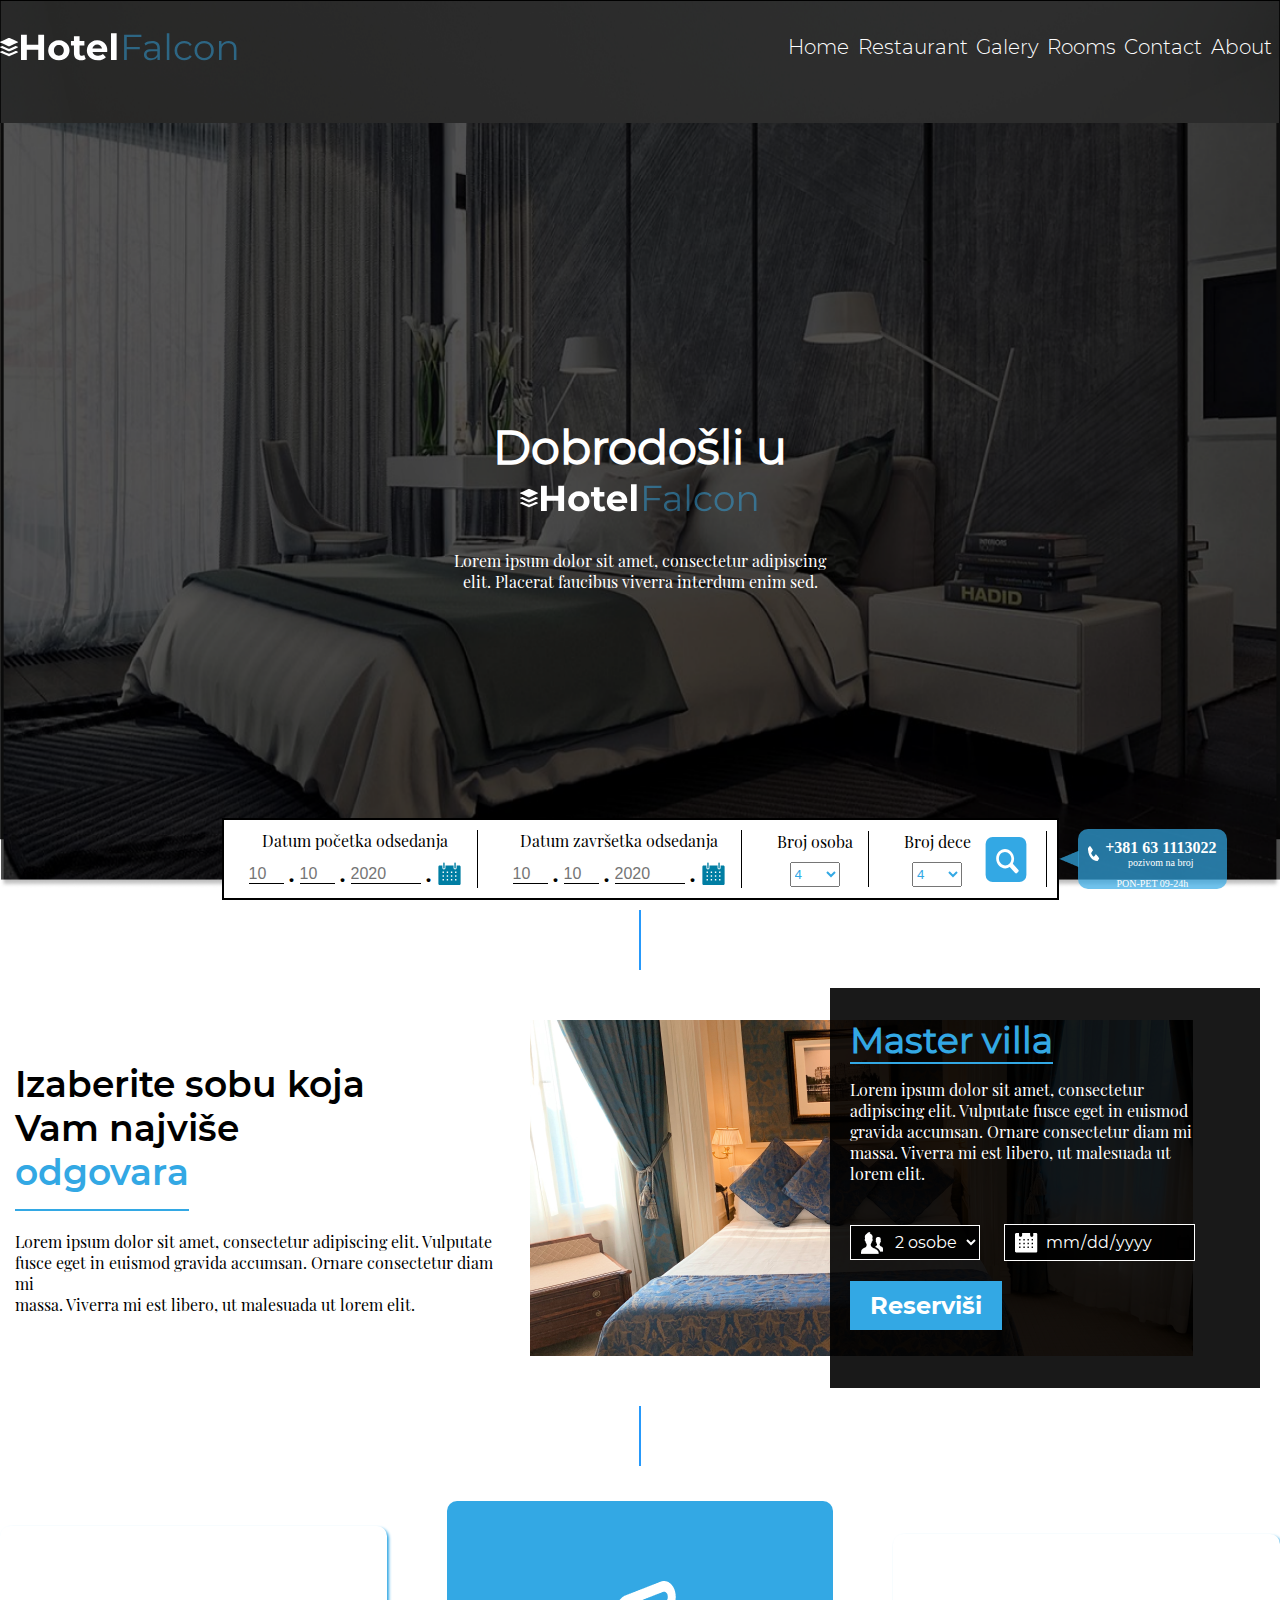
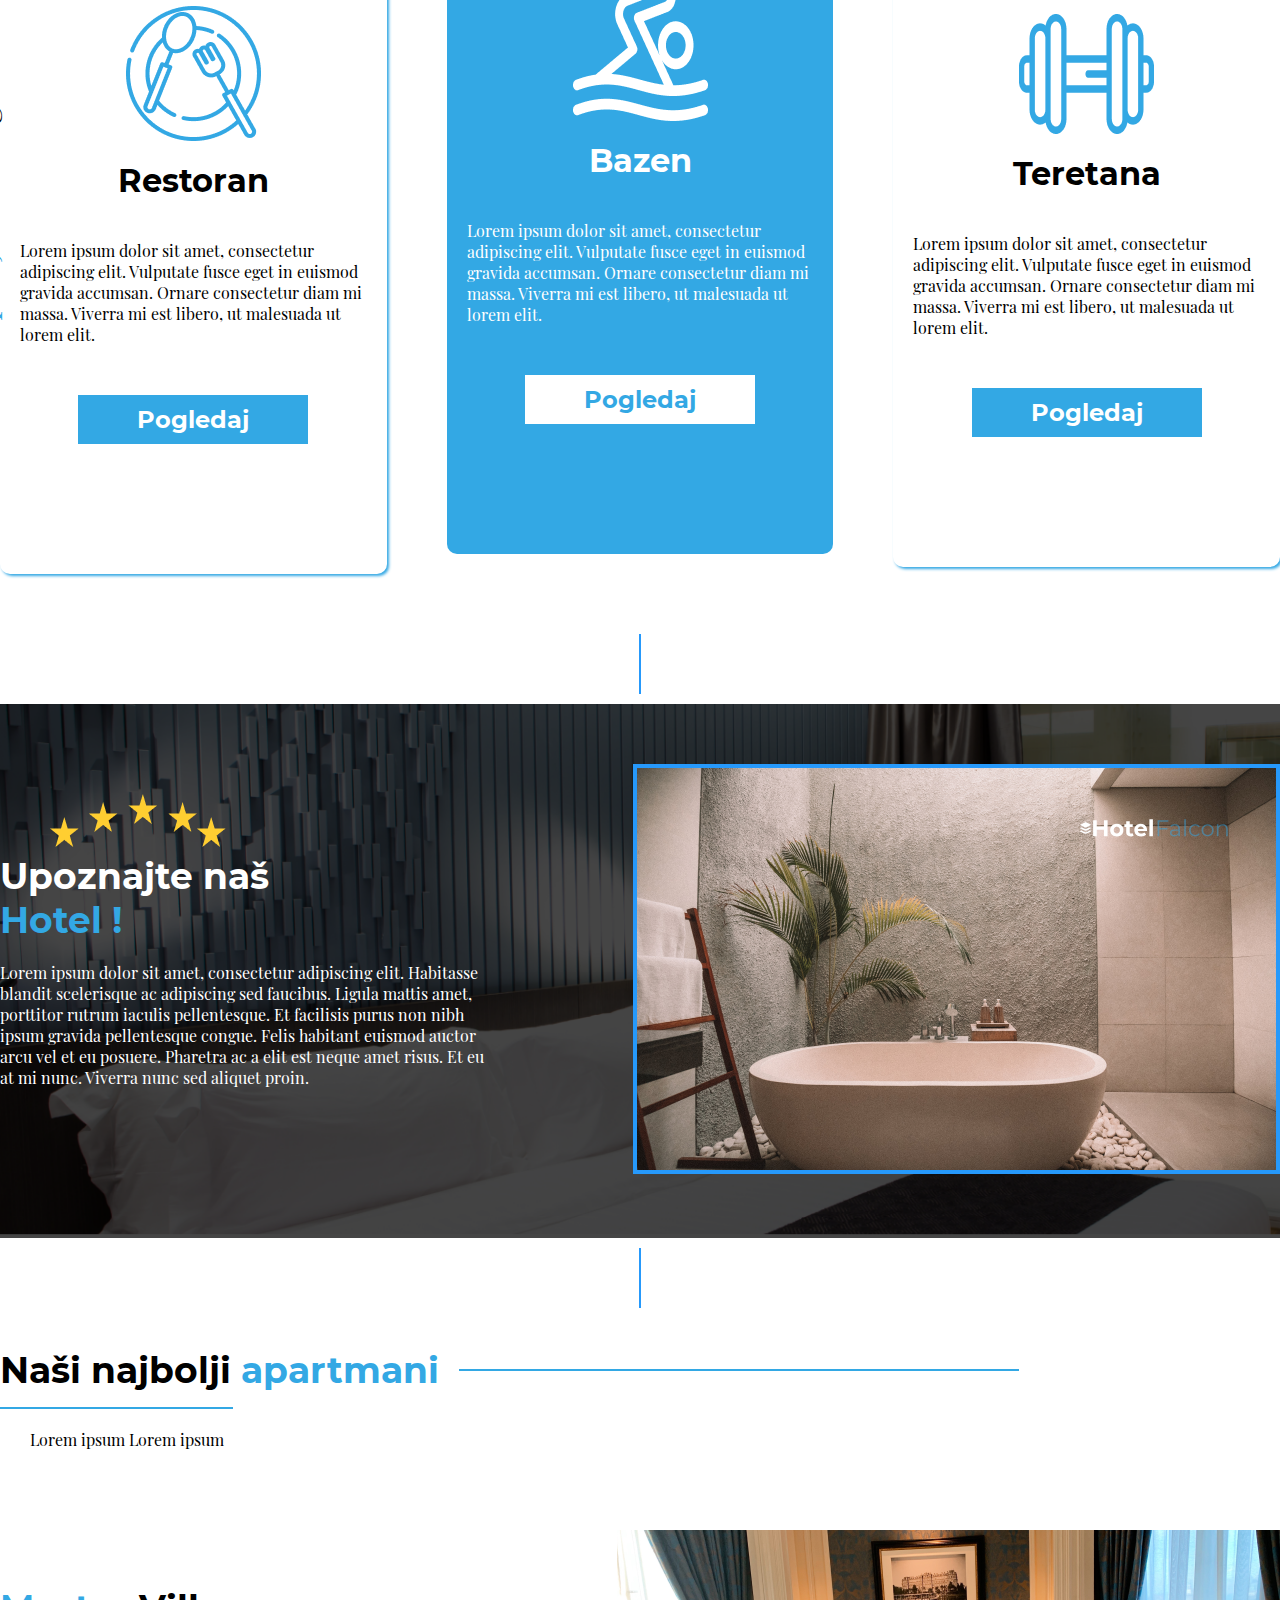
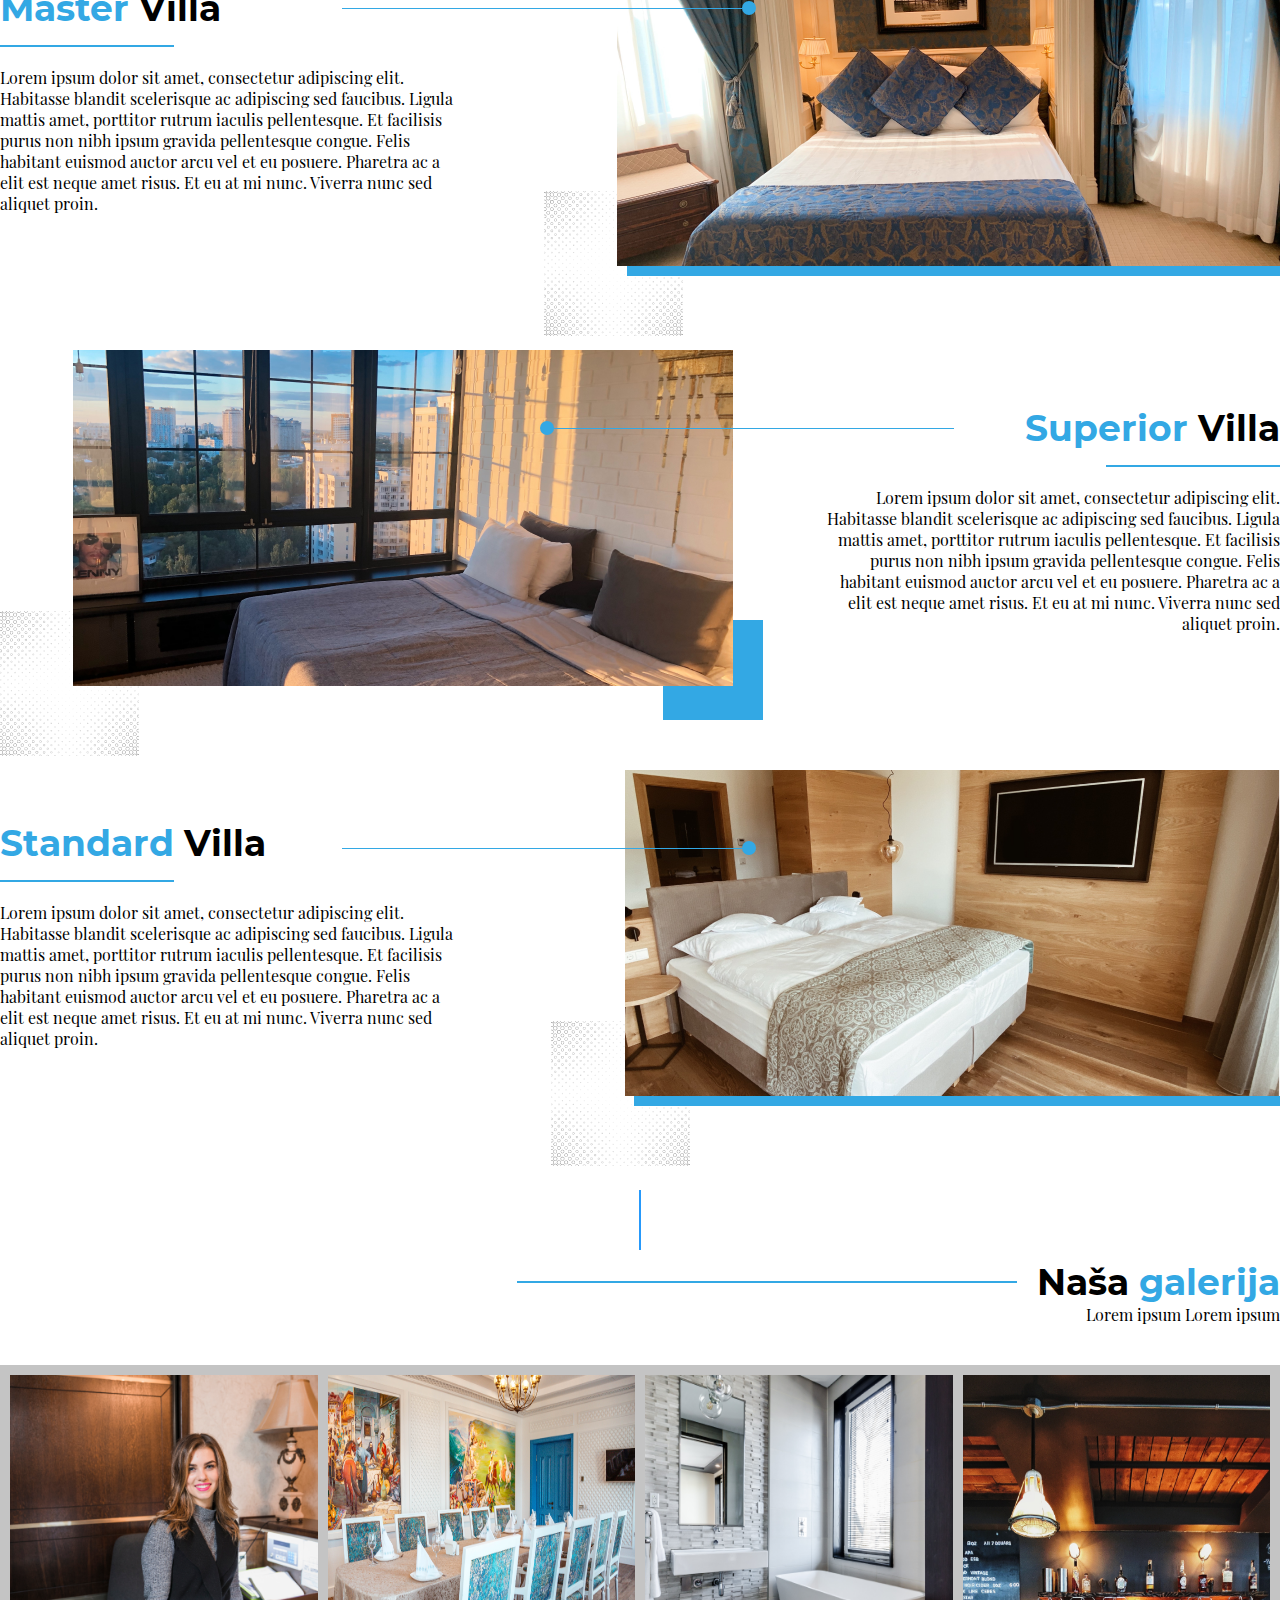
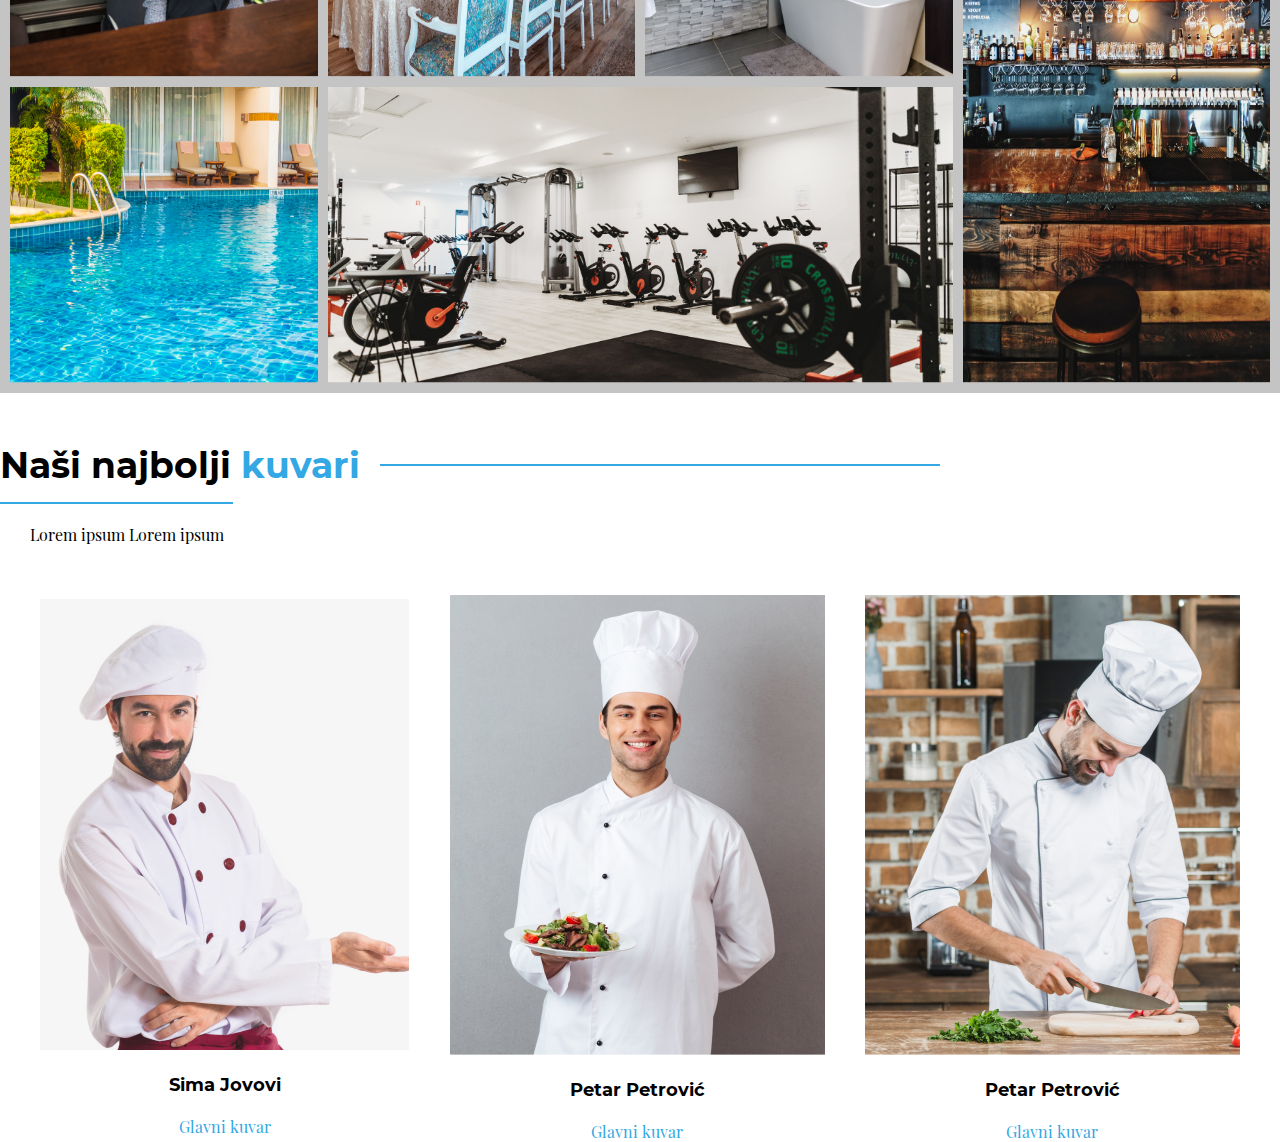
==== index.html @ db8bb593 "hotel-chiefs section" ====
<!DOCTYPE html>
<html lang="en">
<head>
    <meta charset="UTF-8">
    <meta name="viewport" content="width=device-width, initial-scale=1.0">
    <title>Hotel Falcon</title>
    <link rel="stylesheet" href="css/style.css">
</head>
<body>
    <header class="hero">
        <nav class="navigation container">
            <img src="images/logo.svg" alt="" srcset="">
            <ul class="nav-list">
                <li class="list-item"><a href="#">Home</a></li>
                <li class="list-item"><a href="#">Restaurant</a></li>
                <li class="list-item"><a href="#">Galery</a></li>
                <li class="list-item"><a href="#">Rooms</a></li>
                <li class="list-item"><a href="#">Contact</a></li>
                <li class="list-item"><a href="#">About</a></li>
            </ul>
        </nav>
        <div class="hero-div container">
            <div class="hero-intro">
                <img class="hero-img" src="images/hero-front.png" alt="">
                <div class="hero-text">
                    <h1>Dobrodošli u</h1>
                    <img src="images/logo.svg" alt="">
                    <p>Lorem ipsum dolor sit amet, consectetur adipiscing elit. Placerat faucibus viverra interdum enim sed.</p>
                </div>
            </div>
            <div class="hero-search">
                <div class="search-part">
                    <p>Datum početka odsedanja</p>
                    <div class="input-group">
                        <input class="input-day" type="number" placeholder="10">
                        <span class="input-dot">.</span>
                        <input class="input-day" type="number" placeholder="10">
                        <span class="input-dot">.</span>
                        <input class="input-year" type="number" placeholder="2020">
                        <span class="input-dot">.</span>
                        <img src="images/calendar.svg" alt="">
                    </div>
                </div>
                <div class="search-part">
                    <p>Datum završetka odsedanja</p>
                    <div class="input-group">
                        <input class="input-day" type="number" placeholder="10">
                        <span class="input-dot">.</span>
                        <input class="input-day" type="number" placeholder="10">
                        <span class="input-dot">.</span>
                        <input class="input-year" type="number" placeholder="2020">
                        <span class="input-dot">.</span>
                        <img src="images/calendar.svg" alt="">
                    </div>
                </div>
                <div class="search-part">
                        <p>Broj osoba</p>
                        <select name="" id="">
                            <option value="1">1</option>
                            <option value="2">2</option>
                            <option value="3">3</option>
                            <option value="4" selected>4</option>
                        </select> 
                </div>
                <div class="search-part search-mag">
                    <div class="select-group">
                        <p>Broj dece</p>
                        <select name="" id="">
                            <option value="1">1</option>
                            <option value="2">2</option>
                            <option value="3">3</option>
                            <option value="4" selected>4</option>
                        </select>
                    </div>
                    <img class="mag" src="images/magnifier.svg" alt=""> 
                </div>
                <div class="search-phone">
                    <div class="phone-card">
                        <img src="images/phone.png" alt="">
                        <div class="phone-text">
                            <h4>+381 63 1113022</h4>
                            <p>pozivom na broj</p>
                        </div>
                    </div>
                    <p>PON-PET 09-24h</p>
                </div>
                <img class="phonepart" src="images/phonepart.png" alt="">
            </div>  
        </div>
    </header>
    <div class="separator">
        <img src="images/separator.png" alt="">
    </div>
    <div class="reservation container">
        <div class="reservation-text">
            <div class="reservation-title">
                <h2>
                    Izaberite sobu koja Vam najviše 
                    <strong>odgovara</strong>
                </h2>
            </div>
            <div class="blue-line"></div>
            <div class="reservation-desc">
                <p>Lorem ipsum dolor sit amet, consectetur adipiscing elit. Vulputate <br>
                    fusce eget in euismod gravida accumsan. Ornare consectetur diam mi <br>
                    massa. Viverra mi est libero, ut malesuada ut lorem elit.
                </p>
            </div>
        </div>
        <div class="reservation-image">
            <img src="images/master.png" alt="">
            <div class="reservation-info">
                <h2>Master villa</h2>
                <p>Lorem ipsum dolor sit amet, consectetur adipiscing elit. 
                    Vulputate fusce eget in euismod gravida accumsan. Ornare consectetur diam mi massa. 
                    Viverra mi est libero, ut malesuada ut lorem elit.
                </p>
                <div class="res-form">
                    <form action="">
                        <div class="input-block">
                            <select>
                                <option value="2">2 osobe</option>
                                <option value="4">4 osobe</option>
                            </select>
                            <input class="user-data" type="date">
                        </div>
                        <input class="btn" type="submit" value="Reserviši">
                    </form>
                </div>
            </div>
        </div>
    </div>
    <div class="separator">
        <img src="images/separator.png" alt="">
    </div>
    <div class="services container">
        <div class="line-text">
            <div class="one-line"></div>
            <p>Naše <span>specijalne</span> usluge</p>
            <div class="one-line"></div>
        </div>
        <div class="service-box">
            <img src="images/restaurant-logo.png" alt="">
            <h2>Restoran</h2>
            <p>Lorem ipsum dolor sit amet, consectetur adipiscing elit. Vulputate fusce eget in euismod gravida accumsan. Ornare consectetur diam mi massa. Viverra mi est libero, ut malesuada ut lorem elit.</p>
            <a class="btn" href="#">Pogledaj</a>
        </div>
        <div class="service-box">
            <img src="images/pool-logo.png" alt="">
            <h2>Bazen</h2>
            <p>Lorem ipsum dolor sit amet, consectetur adipiscing elit. Vulputate fusce eget in euismod gravida accumsan. Ornare consectetur diam mi massa. Viverra mi est libero, ut malesuada ut lorem elit.</p>
            <a class="btn btn-white" href="#">Pogledaj</a>
        </div>
        <div class="service-box">
            <img src="images/gym-logo.png" alt="">
            <h2>Teretana</h2>
            <p>Lorem ipsum dolor sit amet, consectetur adipiscing elit. Vulputate fusce eget in euismod gravida accumsan. Ornare consectetur diam mi massa. Viverra mi est libero, ut malesuada ut lorem elit.</p>
            <a class="btn" href="#">Pogledaj</a>
        </div>
    </div>
    <div class="separator">
        <img src="images/separator.png" alt="">
    </div>
    <div class="meet-us">
        <div class="container">
            <div class="meet-left">
                <div class="meet-title">
                    <img src="images/meet-us-stars.png" alt="">
                    <h2>Upoznajte naš<br><span> Hotel !</span></h2>
                </div>
                <p>Lorem ipsum dolor sit amet, consectetur adipiscing elit. 
                    Habitasse blandit scelerisque ac adipiscing sed faucibus. Ligula mattis amet, porttitor rutrum iaculis pellentesque. Et facilisis purus non nibh ipsum gravida pellentesque congue. Felis habitant euismod auctor arcu vel et eu posuere. Pharetra ac a elit est neque amet risus. Et eu at mi nunc. 
                    Viverra nunc sed aliquet proin.</p>
            </div>
            <div class="meet-right">
                <img src="images/meet-us-spa.png" alt="">
                <img class="meet-logo" src="images/logo.svg" alt="">
            </div>
        </div>
    </div>
    <div class="separator">
        <img src="images/separator.png" alt="">
    </div>
    <div class="apartments container">
        <div class="apartments-title">
            <div class="apart-title-line">
                <h2>Naši najbolji <strong>apartmani</strong></h2>
                <div class="apart-line"></div>
            </div>
            <div class="blue-line"></div>
            <p>Lorem ipsum Lorem ipsum</p>
        </div>
        <div class="apartments-content">
            <div class="apartment">
                <div class="apartment-text">
                    <h2><strong>Master</strong> Villa</h2>
                    <div class="blue-line"></div>
                    <p>Lorem ipsum dolor sit amet, consectetur adipiscing elit. Habitasse blandit scelerisque ac adipiscing sed faucibus. Ligula mattis amet, porttitor rutrum iaculis pellentesque. Et facilisis purus non nibh ipsum gravida pellentesque congue.
                         Felis habitant euismod auctor arcu vel et eu posuere. Pharetra ac a elit est neque amet risus. Et eu at mi nunc. Viverra nunc sed aliquet proin.
                    </p>
                </div>
                <div class="connecting">
                    <div class="connect-line"></div>
                    <div class="connect-circle"></div>
                </div>
                <div class="apartment-image">
                    <img class="img-pattern" src="images/aparts-pattern.png" alt="">
                    <img class="img-master" src="images/aparts-master.png" alt="">
                </div> 
            </div>
            <div class="apartment apart-reverse">
                <div class="apartment-text">
                    <h2><strong>Superior</strong> Villa</h2>
                    <div class="blue-line"></div>
                    <p>Lorem ipsum dolor sit amet, consectetur adipiscing elit. Habitasse blandit scelerisque ac adipiscing sed faucibus. Ligula mattis amet, porttitor rutrum iaculis pellentesque. Et facilisis purus non nibh ipsum gravida pellentesque congue.
                         Felis habitant euismod auctor arcu vel et eu posuere. Pharetra ac a elit est neque amet risus. Et eu at mi nunc. Viverra nunc sed aliquet proin.
                    </p>
                </div>
                <div class="connecting">
                    <div class="connect-line"></div>
                    <div class="connect-circle"></div>
                </div>
                <div class="apartment-image">
                    <img class="img-pattern" src="images/aparts-pattern.png" alt="">
                    <img class="img-master" src="images/aparts-superior.png" alt="">                  
                </div> 
            </div>
            <div class="apartment">
                <div class="apartment-text">
                    <h2><strong>Standard</strong> Villa</h2>
                    <div class="blue-line"></div>
                    <p>Lorem ipsum dolor sit amet, consectetur adipiscing elit. Habitasse blandit scelerisque ac adipiscing sed faucibus. Ligula mattis amet, porttitor rutrum iaculis pellentesque. Et facilisis purus non nibh ipsum gravida pellentesque congue.
                         Felis habitant euismod auctor arcu vel et eu posuere. Pharetra ac a elit est neque amet risus. Et eu at mi nunc. Viverra nunc sed aliquet proin.
                    </p>
                </div>
                <div class="connecting">
                    <div class="connect-line"></div>
                    <div class="connect-circle"></div>
                </div>
                <div class="apartment-image">
                    <img class="img-pattern" src="images/aparts-pattern.png" alt="">
                    <img class="img-master" src="images/aparts-standard.png" alt="">
                </div> 
            </div>
        </div>
    </div>
    <div class="separator">
        <img src="images/separator.png" alt="">
    </div>
    <div class="gallery">
        <div class="gallery-title container">
            <div class="title-with-line">
                <div class="longline"></div>
                <h2>Naša <strong>galerija</strong></h2>
            </div>
            <p>Lorem ipsum Lorem ipsum</p>
        </div>
        <div class="gallery-items">
            <div class="gallery-item item1">
                <img class="item-img" src="images/galery-1.png" alt="">
                <div class="item-text">
                    <img src="images/white-logo.png" alt="">
                    <h2>Recepcija</h2>
                    <img src="images/horizontal-stars.png" alt="">
                    <p>Lorem ipsum dolor sit amet, consectetur adipiscing elit. Tincidunt morbi nisl quis pretium magnis integer odio integer.</p>
                </div>
            </div>
            <div class="gallery-item item2">
                <img class="item-img" src="images/galery-2.png" alt="">
                <div class="item-text">
                    <img src="images/white-logo.png" alt="">
                    <h2>Restoran</h2>
                    <img src="images/horizontal-stars.png" alt="">
                    <p>Lorem ipsum dolor sit amet, consectetur adipiscing elit. Tincidunt morbi nisl quis pretium magnis integer odio integer.</p>
                </div>
            </div>
            <div class="gallery-item item3">
                <img class="item-img" src="images/galery-3.png" alt="">
                <div class="item-text">
                    <img src="images/white-logo.png" alt="">
                    <h2>Kupatilo</h2>
                    <img src="images/horizontal-stars.png" alt="">
                    <p>Lorem ipsum dolor sit amet, consectetur adipiscing elit. Tincidunt morbi nisl quis pretium magnis integer odio integer.</p>
                </div>
            </div>
            <div class="gallery-item item4">
                <img class="item-img" src="images/galery-4.png" alt="">
                <div class="item-text">
                    <img src="images/white-logo.png" alt="">
                    <h2>Bife</h2>
                    <img src="images/horizontal-stars.png" alt="">
                    <p>Lorem ipsum dolor sit amet, consectetur adipiscing elit. Tincidunt morbi nisl quis pretium magnis integer odio integer.</p>
                </div>
            </div>
            <div class="gallery-item item5">
                <img class="item-img" src="images/galery-5.png" alt="">
                <div class="item-text">
                    <img src="images/white-logo.png" alt="">
                    <h2>Bazen</h2>
                    <img src="images/horizontal-stars.png" alt="">
                    <p>Lorem ipsum dolor sit amet, consectetur adipiscing elit. Tincidunt morbi nisl quis pretium magnis integer odio integer.</p>
                </div>
            </div>
            <div class="gallery-item item6">
                <img class="item-img" src="images/galery-6.png" alt="">
                <div class="item-text">
                    <img src="images/white-logo.png" alt="">
                    <h2>Teretana</h2>
                    <img src="images/horizontal-stars.png" alt="">
                    <p>Lorem ipsum dolor sit amet, consectetur adipiscing elit. Tincidunt morbi nisl quis pretium magnis integer odio integer.</p>
                </div>
            </div>
        </div>
       
    </div>
    <div class="chiefs container">
        <div class="apartments-title">
            <div class="apart-title-line">
                <h2>Naši najbolji <strong>kuvari</strong></h2>
                <div class="apart-line"></div>
            </div>
            <div class="blue-line"></div>
            <p>Lorem ipsum Lorem ipsum</p>
        </div>
        <div class="chief-list">
            <div class="chief">
                <img src="images/cooker1.png" alt="">
                <h2>Sima Jovovi</h2>
                <p>Glavni kuvar</p>
            </div>
            <div class="chief">
                <img src="images/cooker2.png" alt="">
                <h2>Petar Petrović</h2>
                <p>Glavni kuvar</p>
            </div>
            <div class="chief">
                <img src="images/cooker3.png" alt="">
                <h2>Petar Petrović</h2>
                <p>Glavni kuvar</p>
            </div>
        </div>
    </div>
</body>
</html>
---- css/style.css ----
@font-face {
  font-family: "Playfair";
  src: url("../fonts/PlayfairDisplay-Bold.ttf");
  font-weight: bold;
  font-display: swap;
}
@font-face {
  font-family: "PlayfairNormal";
  src: url("../fonts/PlayfairDisplay-Regular.ttf");
  font-weight: normal;
  font-display: swap;
}
@font-face {
  font-family: "MontserratBold";
  src: url("../fonts/Montserrat-Bold.ttf");
  font-weight: bold;
  font-display: swap;
}
@font-face {
  font-family: "MontserratRegular";
  src: url("../fonts/Montserrat-Regular.ttf");
  font-weight: normal;
  font-display: swap;
}
@font-face {
  font-family: "Montserrat";
  src: url("../fonts/Montserrat-SemiBold.ttf");
  font-weight: 500;
  font-display: swap;
}
@font-face {
  font-family: "Montserrat";
  src: url("../fonts/Montserrat-Light.ttf");
  font-weight: lighter;
  font-display: swap;
}
* {
  margin: 0;
  padding: 0;
}

h1 {
  font-size: 46px;
}

h2 {
  font-size: 36px;
}

.btn {
  background-color: #33A8E4;
  color: white;
  font-family: MontserratBold;
  font-size: 24px;
  padding: 10px 20px;
  border: none;
  outline: none;
  text-decoration: none;
}

.btn-white {
  color: #33A8E4;
  background: white;
}

.container {
  max-width: 1400px;
  width: 100%;
  margin: 0 auto;
}

.hero {
  width: 100%;
  height: 100vh;
  background-image: url("../images/hero-bg.png");
  background-repeat: no-repeat;
  background-size: 100% 95%;
  display: flex;
  flex-direction: column;
  justify-content: space-between;
  align-items: center;
}

.navigation {
  display: flex;
  align-items: center;
  justify-content: space-between;
  padding: 25px 0px;
}

.nav-list {
  list-style: none;
  min-width: 500px;
  display: flex;
  align-items: center;
  justify-content: space-evenly;
  font-family: Montserrat;
}
.nav-list a {
  text-decoration: none;
  color: #fff;
  font-size: 20px;
}

.hero-div {
  display: flex;
  flex-direction: column;
  justify-content: center;
  align-items: center;
}

.hero-intro {
  width: 100%;
  position: relative;
  display: flex;
  flex-direction: column;
  justify-content: center;
  align-items: center;
}

.hero-img {
  width: 100%;
  height: 85vh;
}

.hero-text {
  position: absolute;
  display: flex;
  flex-direction: column;
  justify-content: center;
  align-items: center;
}
.hero-text h1 {
  font-family: MontserratRegular;
  color: white;
}
.hero-text p {
  max-width: 400px;
  color: white;
  text-align: center;
  font-family: PlayfairNormal;
  margin-top: 30px;
}

.hero-search {
  display: flex;
  align-items: center;
  justify-content: space-evenly;
  border: 2px solid black;
  margin-top: -70px;
  z-index: 99;
  background-color: white;
  position: relative;
}

.search-part {
  display: flex;
  flex-direction: column;
  align-items: center;
  justify-content: space-evenly;
  margin: 10px 10px;
  border-right: 1px solid black;
  padding: 0 15px;
}
.search-part p {
  font-family: PlayfairNormal;
  font-size: 16px;
}
.search-part:nth-last-child(2) {
  border-right: 0px;
}
.search-part select {
  width: 50px;
  height: 25px;
  margin-top: 10px;
  color: #33A8E4;
}

.input-group {
  min-width: 200px;
  display: flex;
  align-items: center;
  justify-content: space-evenly;
  margin-top: 10px;
}
.input-group input {
  border: none;
  border-bottom: 1px solid black;
  outline: none;
  font-size: 16px;
}
.input-group .input-day {
  max-width: 35px;
}
.input-group .input-year {
  max-width: 70px;
}
.input-group .input-dot {
  font-size: 24px;
  font-weight: bold;
  padding: 0 5px;
}

.select-group {
  display: flex;
  flex-direction: column;
  align-items: center;
  justify-content: space-evenly;
}
.select-group select {
  width: 50px;
  height: 25px;
  margin-top: 10px;
  color: #33A8E4;
}

.search-mag {
  display: flex;
  flex-direction: row;
  align-content: center;
}

.mag {
  width: 50px;
  height: 45px;
  margin-left: 10px;
}

.search-phone {
  position: absolute;
  right: -170px;
  background-color: rgba(51, 168, 228, 0.7);
  border-radius: 10px;
}
.search-phone p {
  font-size: 10px;
  color: white;
  text-align: center;
}

.phone-card {
  display: flex;
  align-items: center;
  padding: 10px;
  color: white;
}
.phone-card .phone-text {
  margin-left: 5px;
}

.phonepart {
  position: absolute;
  right: -22px;
}

.separator {
  width: 100%;
  display: flex;
  justify-content: center;
  padding: 10px 0px;
}

.reservation {
  display: flex;
  justify-content: space-between;
  align-items: center;
  padding: 40px 0px;
}

.reservation-text {
  width: 40%;
  padding: 0px 15px;
}

.reservation-image {
  display: flex;
  align-items: center;
  width: 60%;
  position: relative;
}

.reservation-title {
  max-width: 350px;
  font-family: Montserrat;
}
.reservation-title strong {
  color: #33A8E4;
}

.blue-line {
  width: 174px;
  height: 2px;
  margin: 15px 0px 20px 0px;
  background-color: #33A8E4;
}

.reservation-desc {
  font-size: 16px;
  font-family: PlayfairNormal;
}

.reservation-info {
  position: absolute;
  align-items: center;
  width: 430px;
  height: 400px;
  background-color: rgba(0, 0, 0, 0.9);
  right: 0px;
  margin-right: 20px;
}
.reservation-info h2 {
  color: #33A8E4;
  border-bottom: 2px solid #33A8E4;
  display: table;
  font-family: MontserratRegular;
  margin: 30px 0px 0px 20px;
}
.reservation-info p {
  font-family: PlayfairNormal;
  font-size: 16px;
  color: white;
  padding: 15px 50px 20px 20px;
}

.res-form {
  margin: 20px 0px 0px 20px;
}
.res-form .input-block select {
  border: none;
  outline: none;
  font-family: MontserratRegular;
  font-size: 16px;
  margin-right: 20px;
  background-color: rgba(0, 0, 0, 0.9);
  color: white;
  height: 35px;
  min-width: 130px;
  padding-left: 40px;
  border: 1px solid white;
  background-image: url("../images/users-icon.png");
  background-repeat: no-repeat;
  background-position: 10px center;
}
.res-form .input-block .user-data {
  border: none;
  outline: none;
  font-family: MontserratRegular;
  font-size: 16px;
  background-color: rgba(0, 0, 0, 0.9);
  color: white;
  height: 35px;
  min-width: 130px;
  padding-left: 40px;
  border: 1px solid white;
  background-image: url("../images/calendar-white.png");
  background-repeat: no-repeat;
  background-position: 10px center;
}
.res-form input[type=submit] {
  margin: 20px 0px;
}

.services {
  display: flex;
  justify-content: center;
  align-items: center;
  position: relative;
  padding: 50px 0px;
}

.service-box {
  max-width: 350px;
  box-shadow: 2px 2px 3px #33A8E4;
  display: flex;
  flex-direction: column;
  align-items: center;
  justify-content: center;
  border-radius: 10px;
  padding: 80px 20px;
}
.service-box h2 {
  font-size: 32px;
  font-family: MontserratBold;
  margin: 20px 0px 40px 0px;
}
.service-box p {
  font-family: PlayfairNormal;
  font-size: 16px;
}
.service-box .btn {
  margin: 50px 0;
  width: 190px;
  text-align: center;
}

.service-box:nth-child(3) {
  margin: 0px 60px;
  background: #33A8E4;
  box-shadow: none;
  margin-top: -45px;
}
.service-box:nth-child(3) h2, .service-box:nth-child(3) p {
  color: white;
}

.line-text {
  position: absolute;
  left: -360px;
  transform: rotate(-90deg);
  font-family: PlayfairNormal;
  font-size: 32px;
  display: flex;
  align-items: center;
}
.line-text p {
  margin: 0px 12px;
}
.line-text span {
  color: #33A8E4;
}
.line-text .one-line {
  width: 170px;
  height: 2px;
  background: #33A8E4;
}

.meet-us {
  width: 100%;
  background-image: url("../images/meet-us-room.png");
  background-repeat: no-repeat;
  background-size: cover;
  padding: 60px 0px;
}
.meet-us .container {
  display: flex;
  align-items: center;
  justify-content: space-between;
}

.meet-left {
  max-width: 500px;
  color: white;
}
.meet-left h2 {
  font-family: MontserratBold;
  font-size: 36px;
  margin-bottom: 20px;
}
.meet-left h2 span {
  color: #33A8E4;
}
.meet-left p {
  font-family: PlayfairNormal;
  font-size: 16px;
}

.meet-right {
  position: relative;
}
.meet-right .meet-logo {
  position: absolute;
  right: 50px;
  top: 50px;
  max-width: 150px;
}

.meet-title {
  position: relative;
}
.meet-title img {
  position: absolute;
  top: -60px;
  left: 50px;
}

.apartments {
  margin-top: 30px;
}

.apart-title-line {
  display: flex;
  align-items: center;
}
.apart-title-line h2 {
  font-family: MontserratBold;
}
.apart-title-line h2 strong {
  color: #33A8E4;
}
.apart-title-line .apart-line {
  width: 560px;
  height: 2px;
  background-color: #33A8E4;
  margin-left: 20px;
}

.apartments-title .blue-line {
  width: 233px;
}
.apartments-title p {
  font-family: PlayfairNormal;
  padding-left: 30px;
}

.apartments-content {
  margin-top: 30px;
}

.apartment {
  display: flex;
  align-items: center;
  justify-content: space-between;
  position: relative;
  margin: 80px 0px;
}
.apartment .apartment-text {
  max-width: 460px;
}
.apartment h2 {
  font-family: MontserratBold;
}
.apartment h2 strong {
  color: #33A8E4;
}
.apartment p {
  font-family: PlayfairNormal;
  font-size: 16px;
}
.apartment .apartment-image {
  position: relative;
}
.apartment .apartment-image .img-master {
  box-shadow: 10px 10px #33A8E4;
  z-index: 3;
}
.apartment .apartment-image .img-pattern {
  z-index: 2;
  margin-right: -70px;
  margin-bottom: -70px;
}

.connecting {
  position: absolute;
  display: flex;
  align-items: center;
  top: 71px;
  left: 342px;
  z-index: 99;
}
.connecting .connect-line {
  width: 400px;
  height: 1px;
  background-color: #33A8E4;
}
.connecting .connect-circle {
  width: 14px;
  height: 14px;
  border-radius: 50%;
  background-color: #33A8E4;
}

.apart-reverse {
  flex-direction: row-reverse;
}
.apart-reverse .connecting {
  flex-direction: row-reverse;
  left: 540px;
}
.apart-reverse .apartment-image .img-master {
  box-shadow: none;
  position: relative;
}
.apart-reverse .apartment-image::after {
  position: absolute;
  content: "";
  width: 100px;
  height: 100px;
  background-color: #33A8E4;
  bottom: -30px;
  right: -30px;
}
.apart-reverse .apartment-text {
  display: flex;
  flex-direction: column;
  align-items: flex-end;
}
.apart-reverse .apartment-text p {
  text-align: right;
}

.gallery-items {
  display: grid;
  grid-template-columns: 1fr 1fr 1fr 1fr;
  grid-gap: 10px;
  background-color: #c4c4c4;
  padding: 10px 10px;
  margin-top: 40px;
}

.gallery-title {
  display: flex;
  flex-direction: column;
  align-items: flex-end;
  justify-content: center;
}
.gallery-title p {
  font-family: PlayfairNormal;
}

.title-with-line {
  display: flex;
  align-items: center;
}
.title-with-line .longline {
  width: 500px;
  height: 2px;
  background: #33A8E4;
  margin-right: 20px;
}
.title-with-line h2 {
  font-family: MontserratBold;
}
.title-with-line h2 strong {
  color: #33A8E4;
}

.gallery-item {
  height: 100%;
  display: flex;
  align-items: center;
  justify-content: center;
  position: relative;
}
.gallery-item .item-img {
  width: 100%;
  height: 100%;
}
.gallery-item .item-text {
  position: absolute;
  display: flex;
  opacity: 0;
  transition: opacity 0.5s;
  flex-direction: column;
  align-items: center;
  justify-content: center;
  color: white;
  background-color: rgba(51, 168, 228, 0.7);
  width: 100%;
  height: 100%;
}
.gallery-item .item-text h2 {
  margin: 100px 0 20px 0;
}
.gallery-item .item-text p {
  max-width: 350px;
  text-align: center;
  margin: 60px 0px;
}
.gallery-item:hover .item-text {
  opacity: 1;
}

.item1 {
  grid-row: 1;
  grid-column: 1;
}

.item2 {
  grid-row: 1;
  grid-column: 2;
}

.item3 {
  grid-row: 1;
  grid-column: 3;
}

.item4 {
  grid-row: 1/span 2;
  grid-column: 4;
}

.item5 {
  grid-row: 2;
  grid-column: 1;
}

.item6 {
  grid-row: 2;
  grid-column: 2/span 2;
}

.chiefs {
  margin-top: 50px;
  display: flex;
  flex-direction: column;
}

.chief-list {
  display: flex;
  align-items: center;
  justify-content: space-evenly;
  margin-top: 50px;
}

.chief {
  text-align: center;
}
.chief h2 {
  font-family: MontserratBold;
  font-size: 18px;
  margin: 20px 0px;
}
.chief p {
  font-family: PlayfairNormal;
  font-size: 16px;
  color: #33A8E4;
}
.chief:hover img {
  box-shadow: 5px 5px 3px #33A8E4;
}

/*# sourceMappingURL=style.css.map */
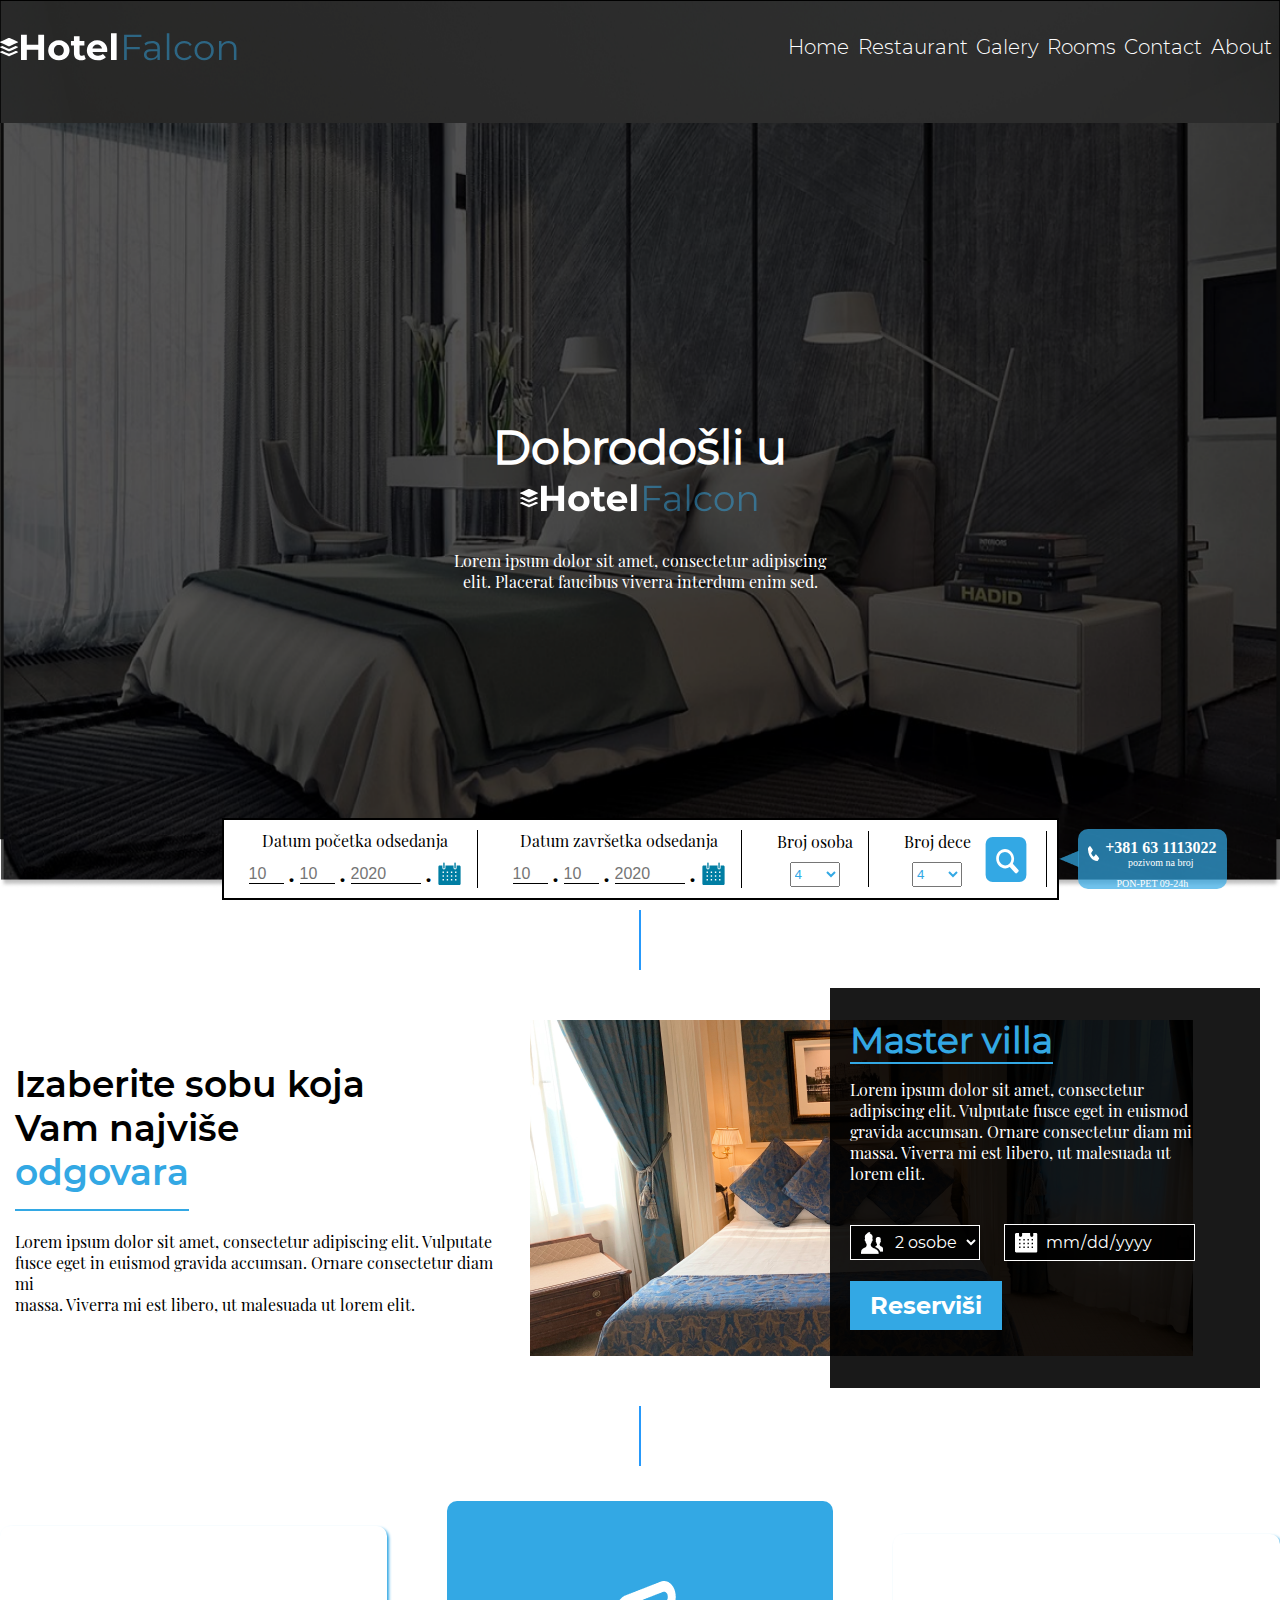
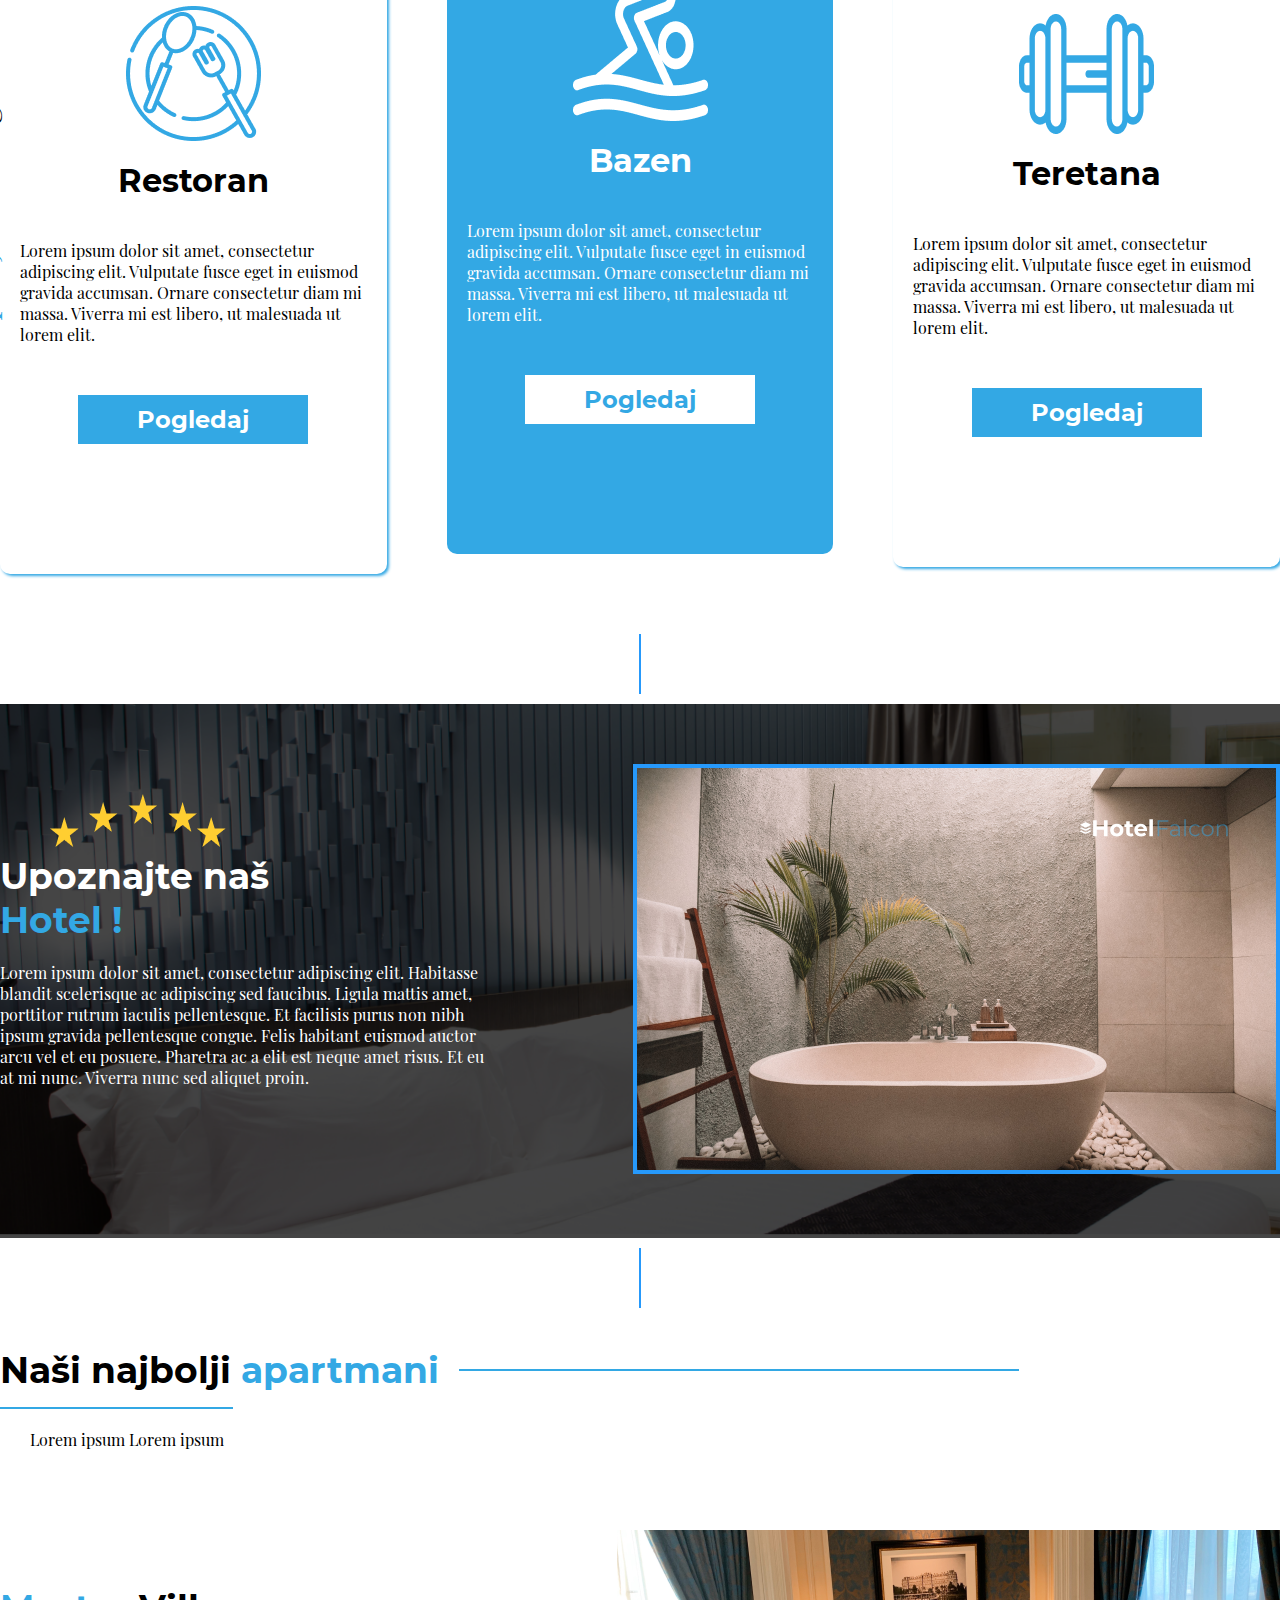
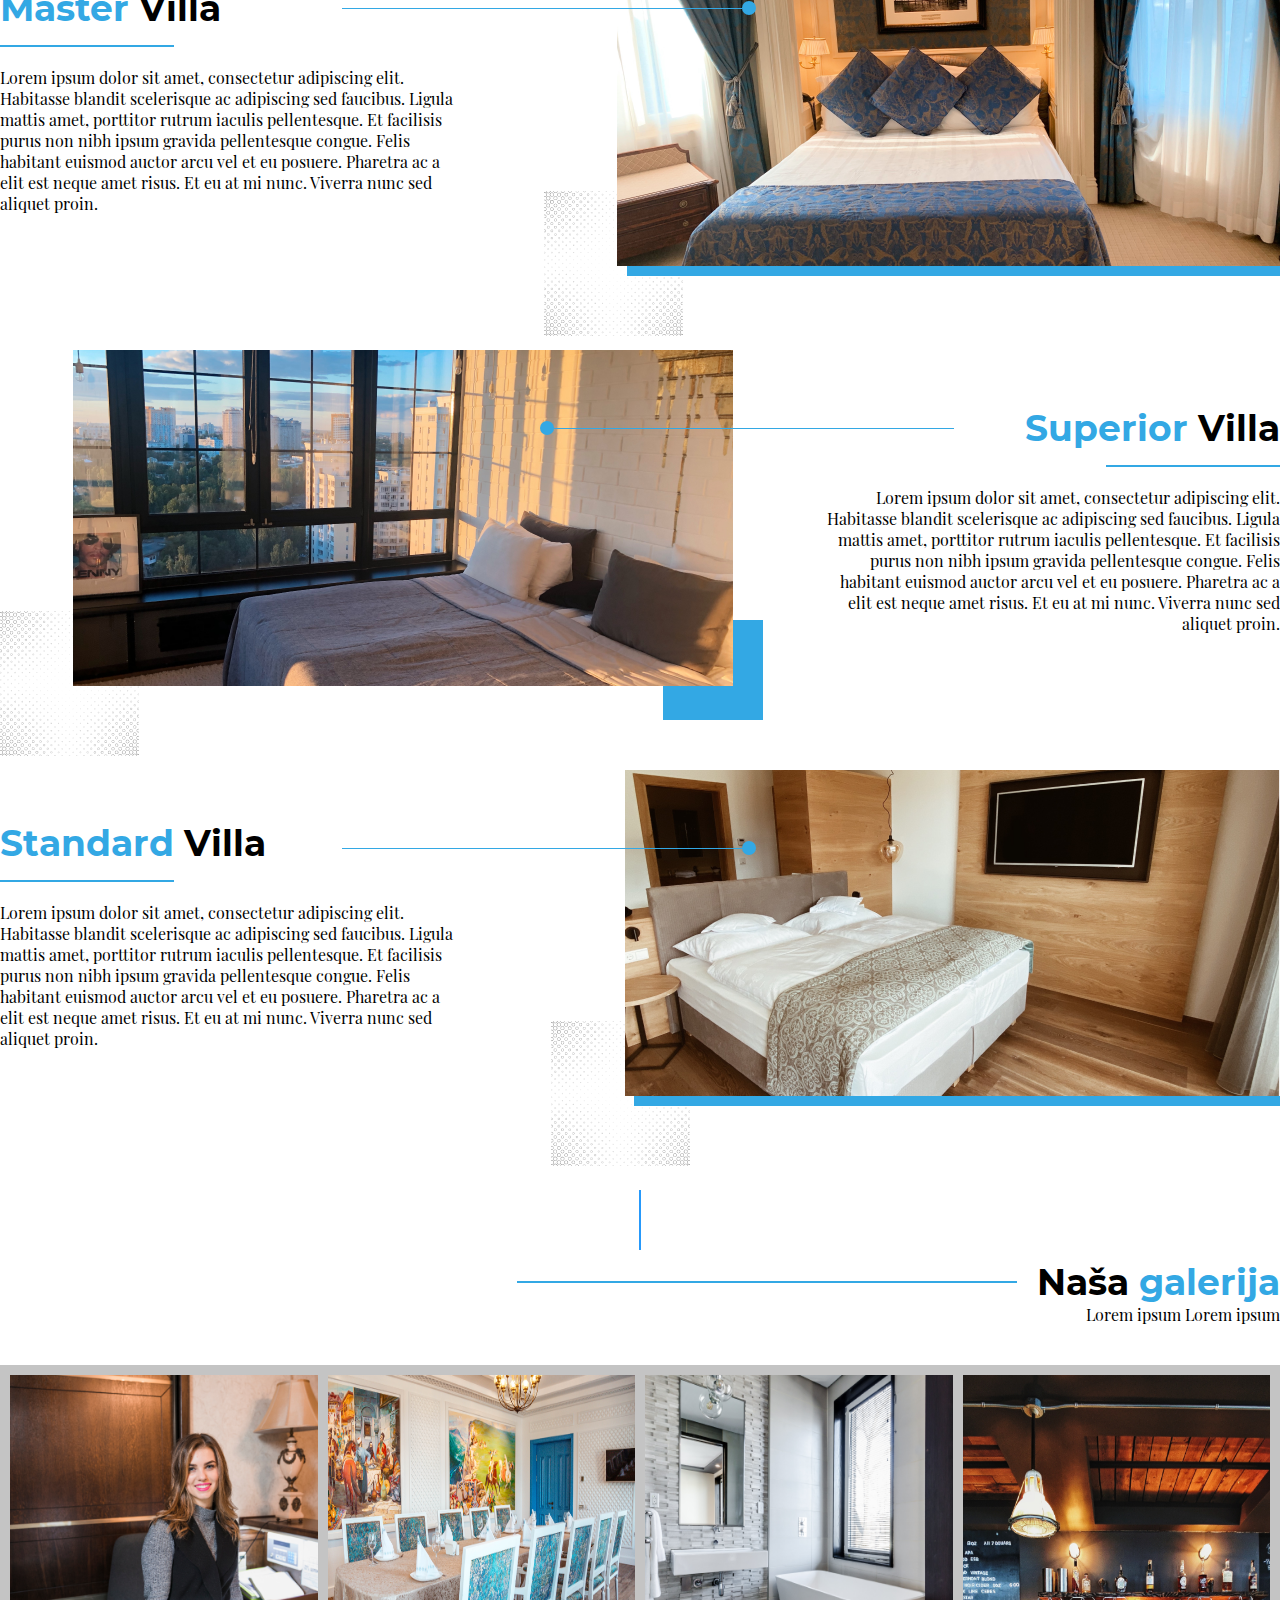
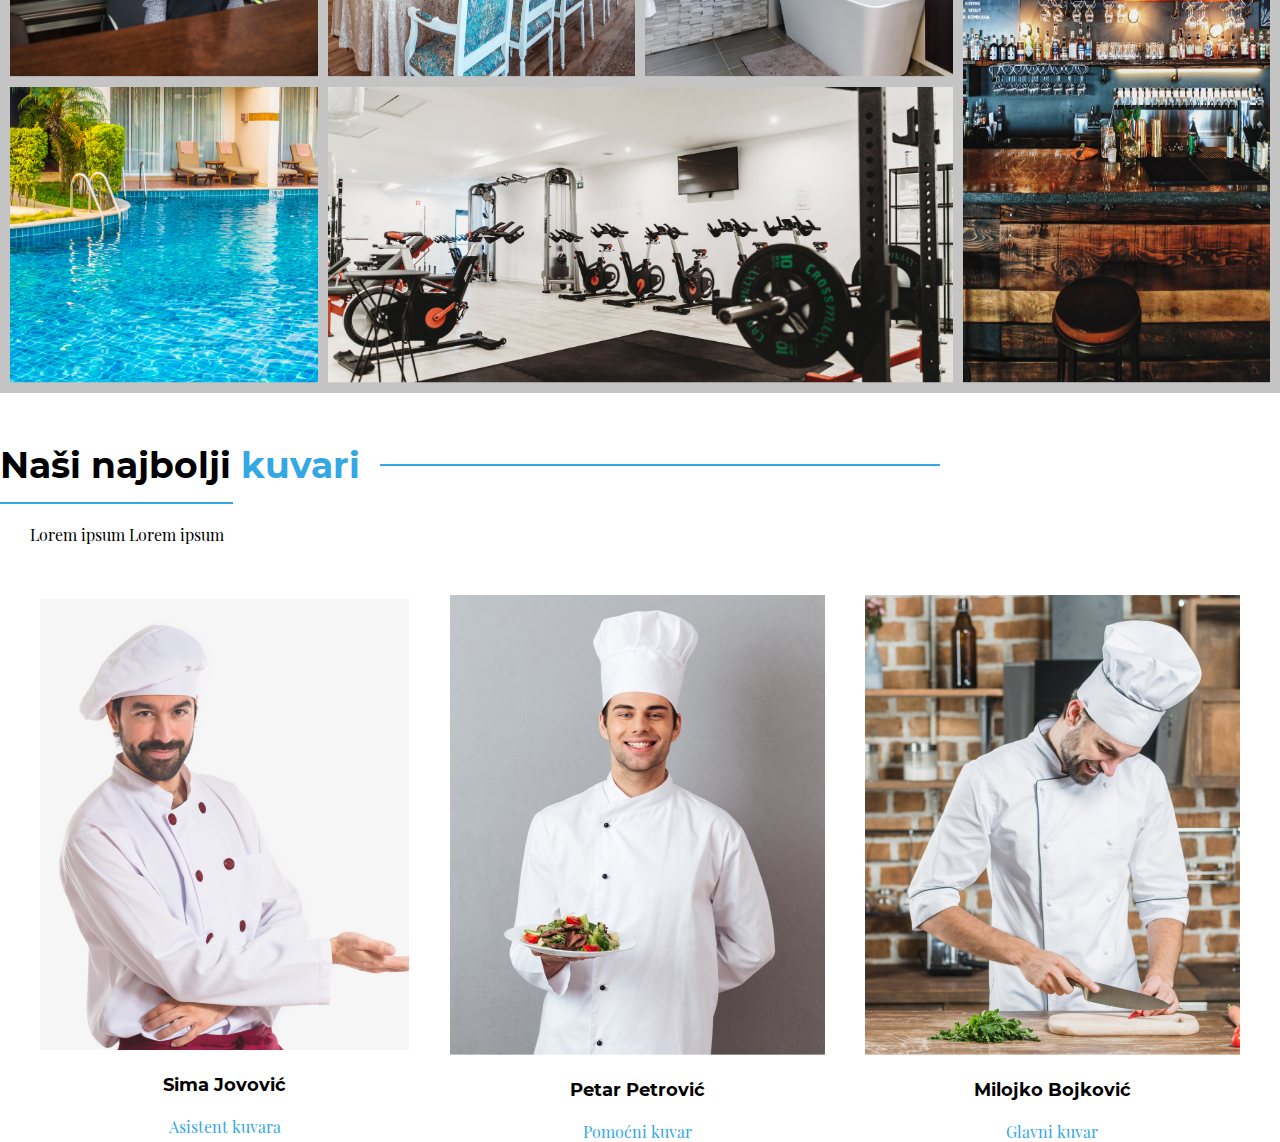
==== commit 7c1ba22a: "hotel-chiefs final" ====
--- a/index.html
+++ b/index.html
@@ -325,17 +325,17 @@
         <div class="chief-list">
             <div class="chief">
                 <img src="images/cooker1.png" alt="">
-                <h2>Sima Jovovi</h2>
-                <p>Glavni kuvar</p>
+                <h2>Sima Jovović</h2>
+                <p>Asistent kuvara</p>
             </div>
             <div class="chief">
                 <img src="images/cooker2.png" alt="">
                 <h2>Petar Petrović</h2>
-                <p>Glavni kuvar</p>
+                <p>Pomoćni kuvar</p>
             </div>
             <div class="chief">
                 <img src="images/cooker3.png" alt="">
-                <h2>Petar Petrović</h2>
+                <h2>Milojko Bojković</h2>
                 <p>Glavni kuvar</p>
             </div>
         </div>
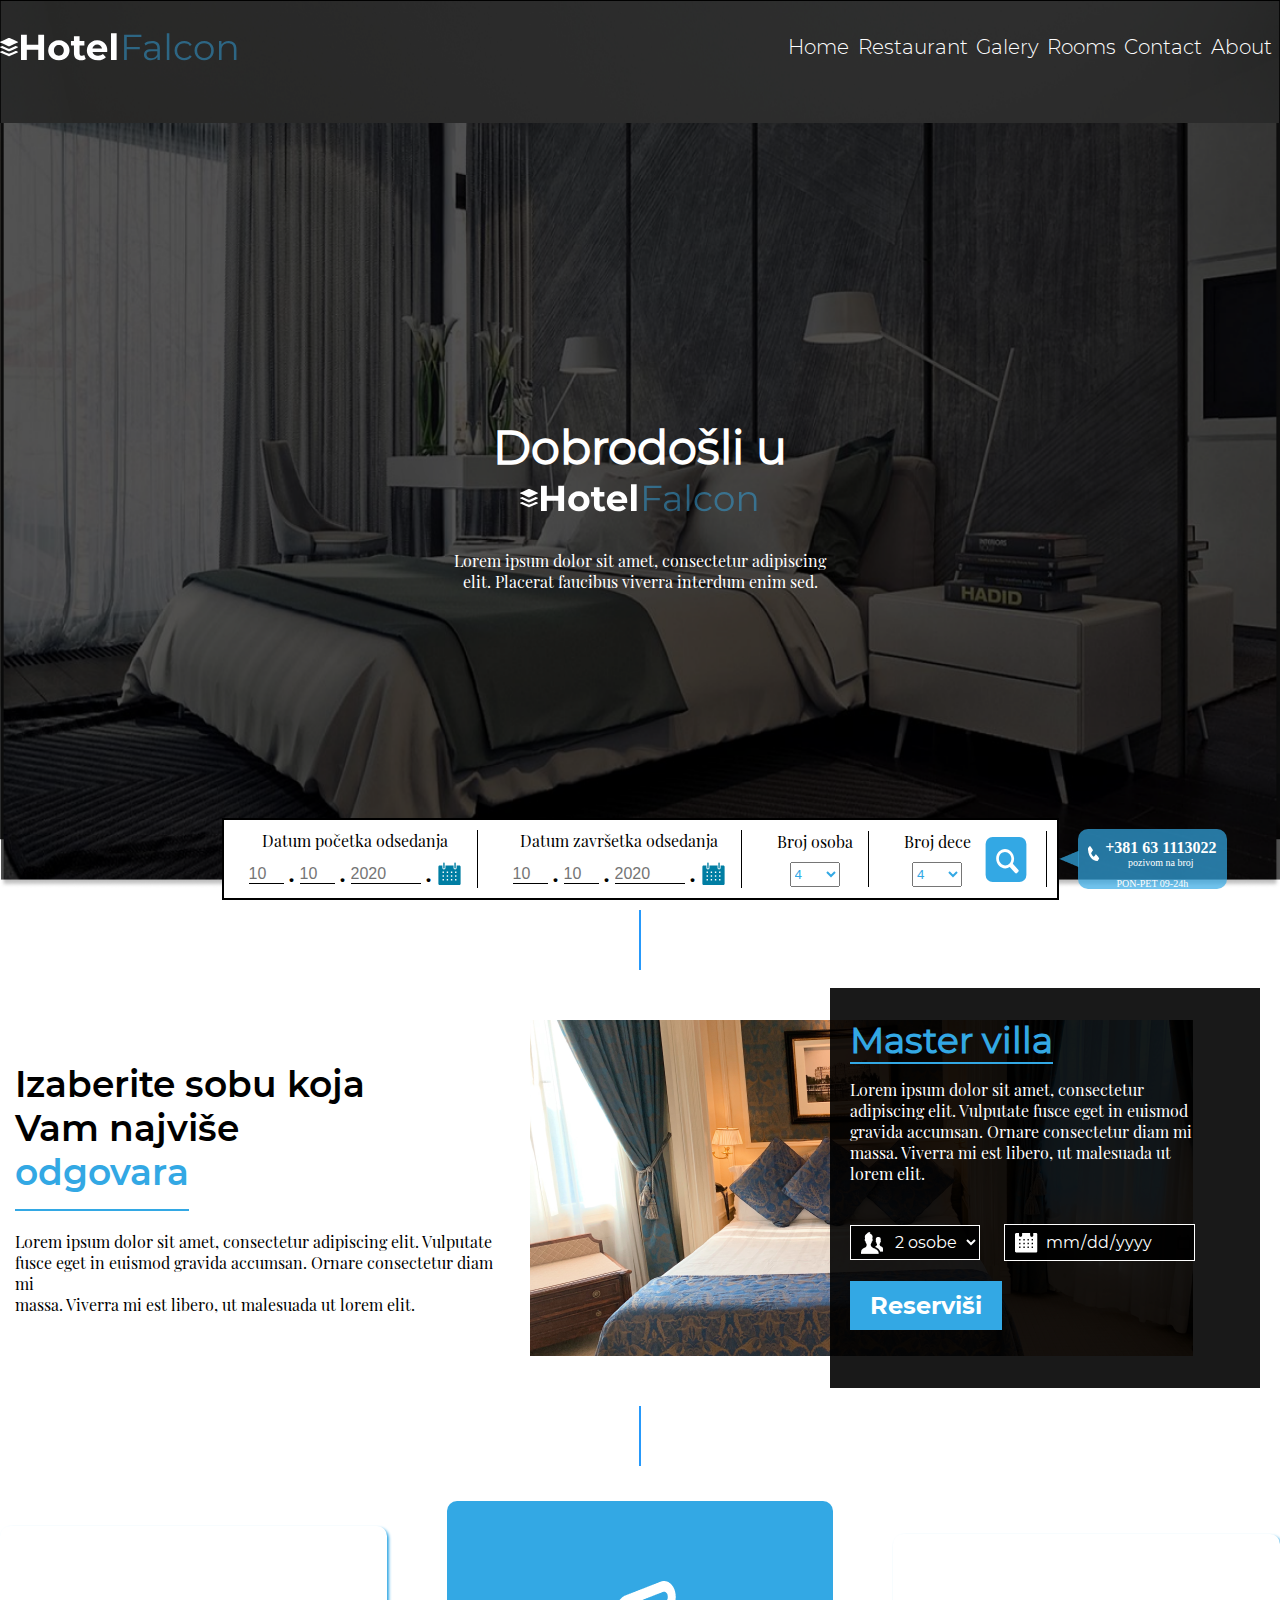
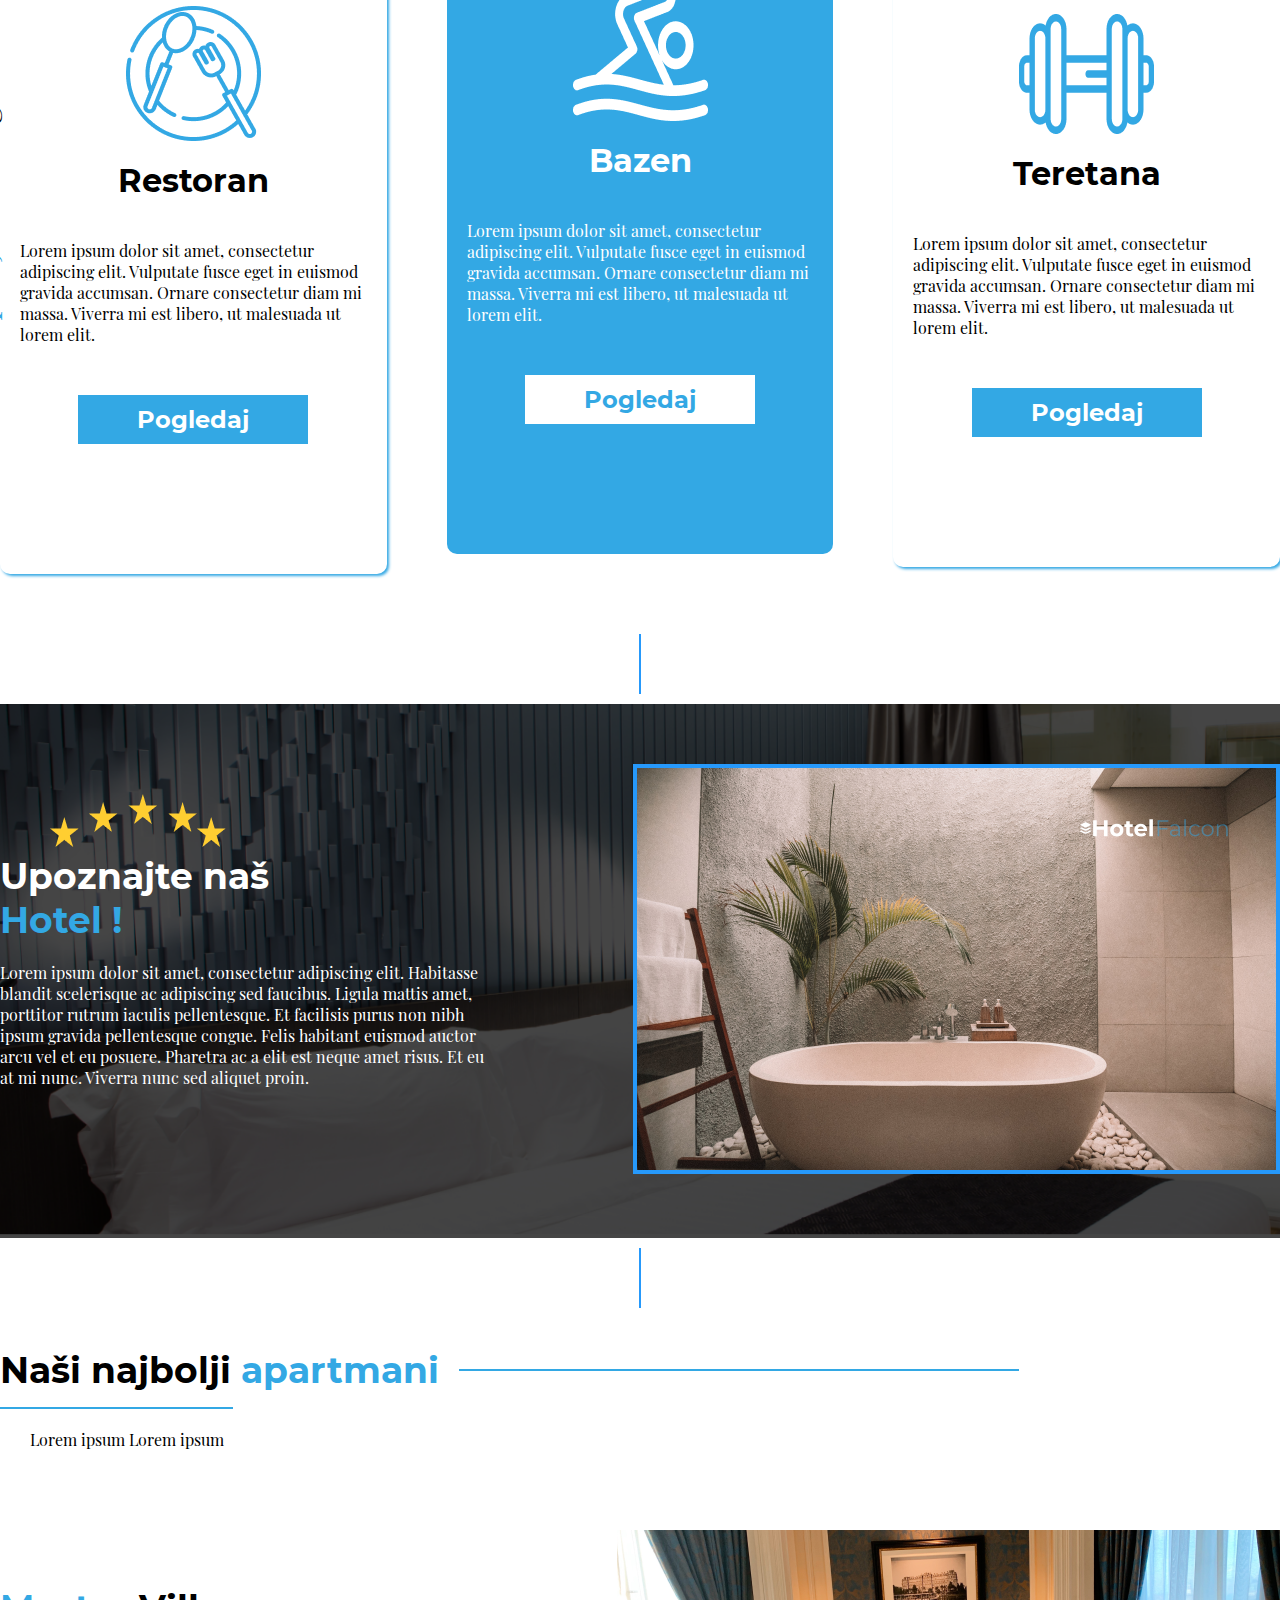
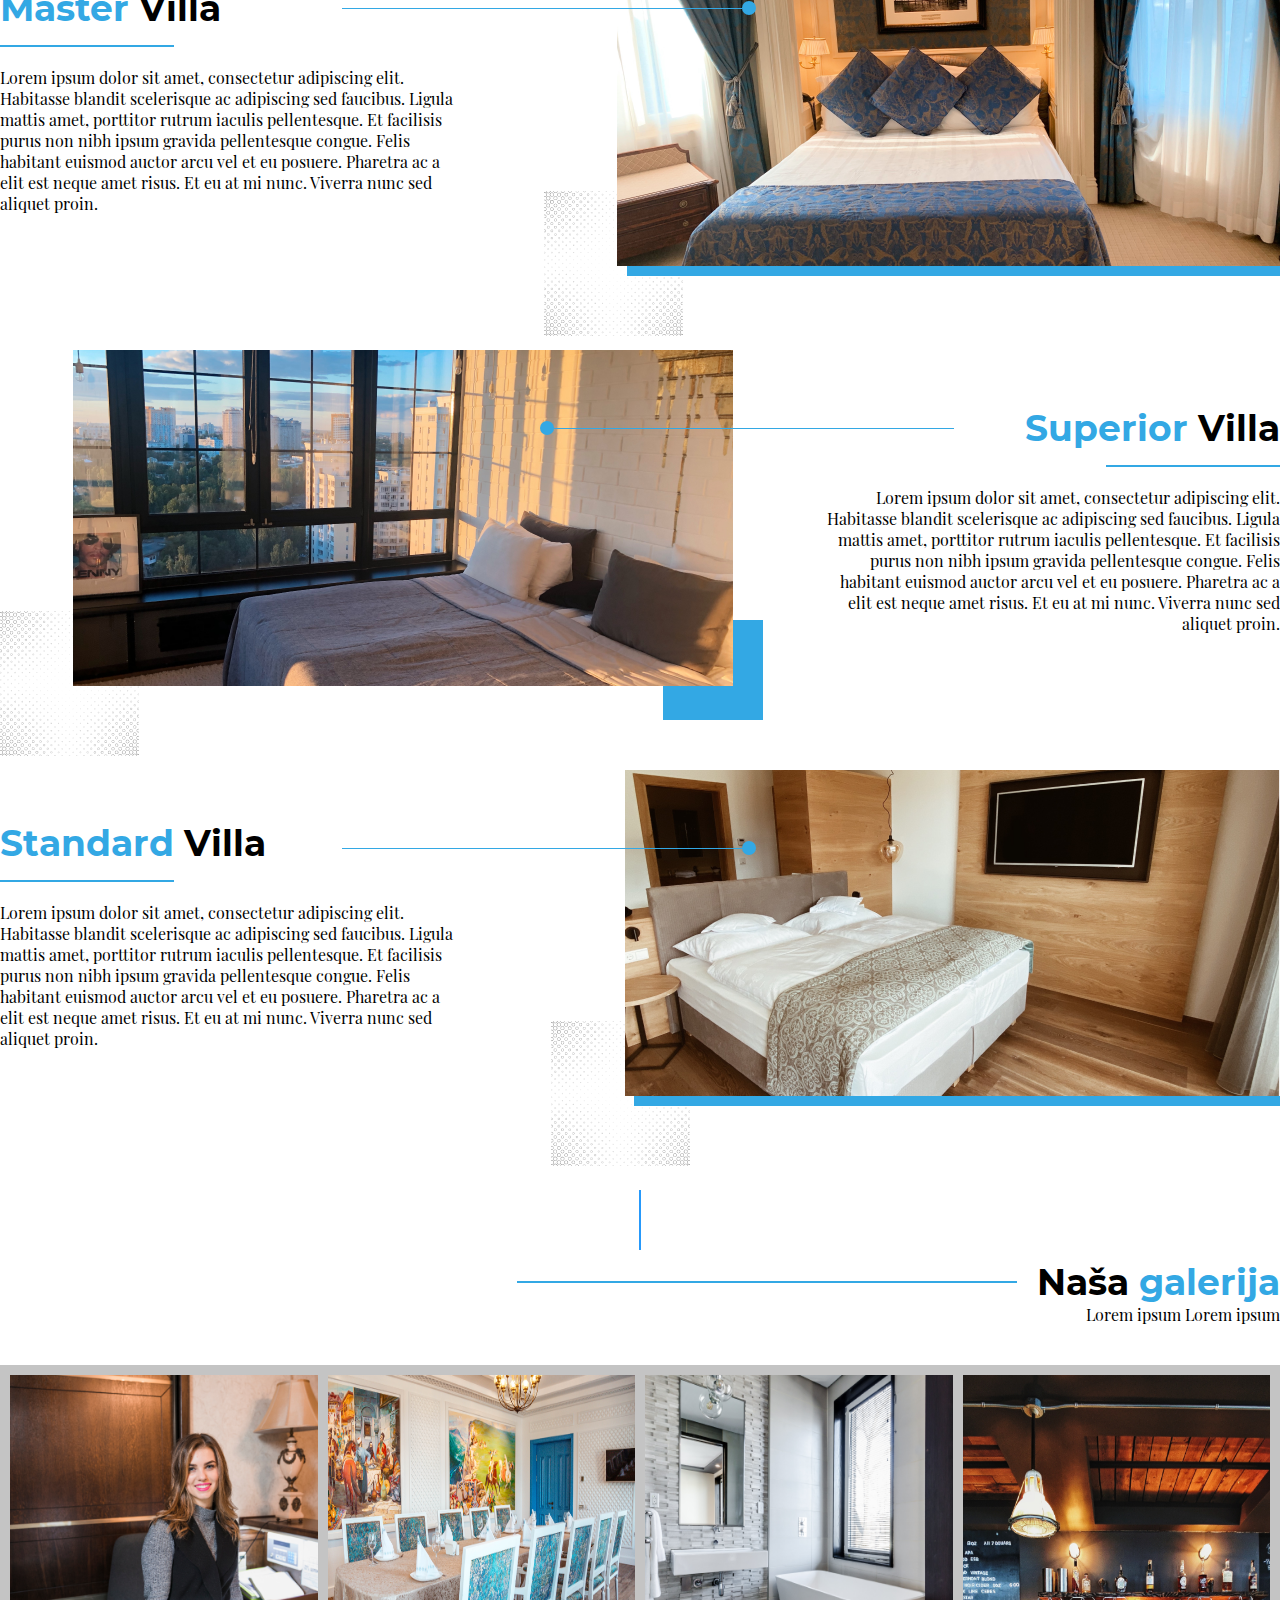
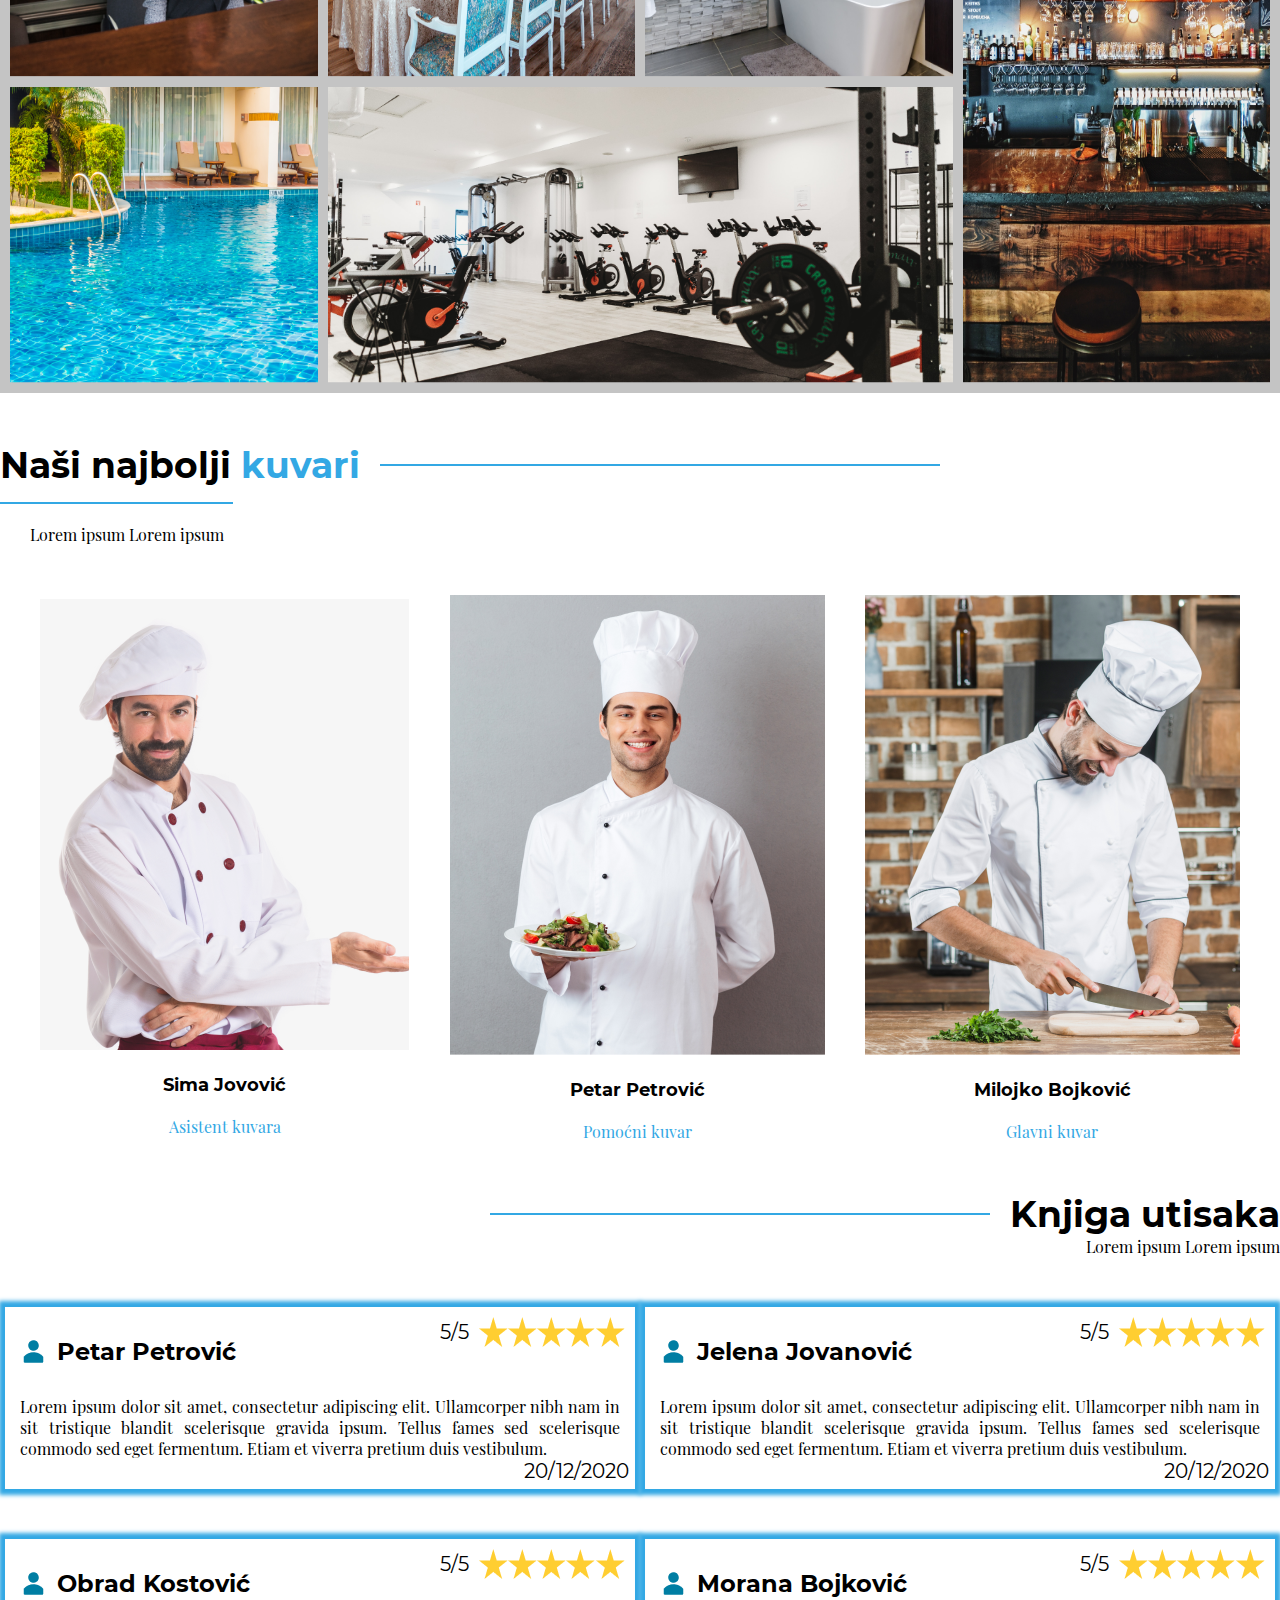
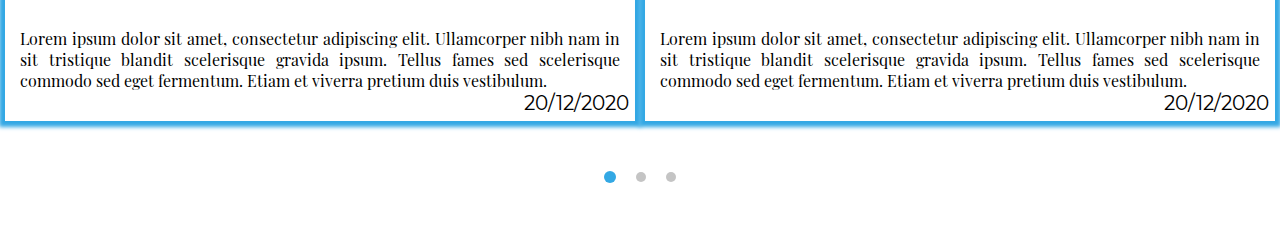
==== commit e4ffd1f9: "hotel- book section" ====
--- a/index.html
+++ b/index.html
@@ -340,5 +340,75 @@
             </div>
         </div>
     </div>
+    <div class="book container">
+        <div class="gallery-title">
+            <div class="title-with-line">
+                <div class="longline"></div>
+                <h2>Knjiga utisaka</strong></h2>
+            </div>
+            <p>Lorem ipsum Lorem ipsum</p>
+        </div>
+        <div class="slider">
+            <div class="slide-row">
+                <div class="review">
+                    <div class="review-user">
+                        <img src="images/user-icon-blue.png" alt="">
+                        <h2>Petar Petrović</h2>
+                    </div>
+                    <p>Lorem ipsum dolor sit amet, consectetur adipiscing elit. Ullamcorper nibh nam in sit tristique blandit scelerisque gravida ipsum. Tellus fames sed scelerisque commodo sed eget fermentum. Etiam et viverra pretium duis vestibulum.</p>
+                    <div class="review-stars">
+                        <span>5/5</span>
+                        <img src="images/horizontal-stars.png" alt="">
+                    </div>
+                    <div class="review-date"><span>20/12/2020</span></div>
+                </div>
+                <div class="review">
+                    <div class="review-user">
+                        <img src="images/user-icon-blue.png" alt="">
+                        <h2>Jelena Jovanović</h2>
+                    </div>
+                    <p>Lorem ipsum dolor sit amet, consectetur adipiscing elit. Ullamcorper nibh nam in sit tristique blandit scelerisque gravida ipsum. Tellus fames sed scelerisque commodo sed eget fermentum. Etiam et viverra pretium duis vestibulum.</p>
+                    <div class="review-stars">
+                        <span>5/5</span>
+                        <img src="images/horizontal-stars.png" alt="">
+                    </div>
+                    <div class="review-date"><span>20/12/2020</span></div>
+                </div>
+            </div>
+            <div class="slide-row">
+                <div class="review">
+                    <div class="review-user">
+                        <img src="images/user-icon-blue.png" alt="">
+                        <h2>Obrad Kostović</h2>
+                    </div>
+                    <p>Lorem ipsum dolor sit amet, consectetur adipiscing elit. Ullamcorper nibh nam in sit tristique blandit scelerisque gravida ipsum. Tellus fames sed scelerisque commodo sed eget fermentum. Etiam et viverra pretium duis vestibulum.</p>
+                    <div class="review-stars">
+                        <span>5/5</span>
+                        <img src="images/horizontal-stars.png" alt="">
+                    </div>
+                    <div class="review-date"><span>20/12/2020</span></div>
+                </div>
+                <div class="review">
+                    <div class="review-user">
+                        <img src="images/user-icon-blue.png" alt="">
+                        <h2>Morana Bojković</h2>
+                    </div>
+                    <p>Lorem ipsum dolor sit amet, consectetur adipiscing elit. Ullamcorper nibh nam in sit tristique blandit scelerisque gravida ipsum. Tellus fames sed scelerisque commodo sed eget fermentum. Etiam et viverra pretium duis vestibulum.</p>
+                    <div class="review-stars">
+                        <span>5/5</span>
+                        <img src="images/horizontal-stars.png" alt="">
+                    </div>
+                    <div class="review-date"><span>20/12/2020</span></div>
+                </div>
+            </div>
+        </div>
+        <div class="slider-dots">
+            <div class="dots">
+                <div class="dot active-dot"></div>
+                <div class="dot"></div>
+                <div class="dot"></div>
+            </div>
+        </div>
+    </div>
 </body>
 </html>--- a/css/style.css
+++ b/css/style.css
@@ -720,4 +720,91 @@
   box-shadow: 5px 5px 3px #33A8E4;
 }
 
+.book {
+  margin-top: 50px;
+}
+
+.slider {
+  margin: 50px 0px;
+}
+
+.slide-row {
+  display: flex;
+  align-items: center;
+  justify-content: space-around;
+  margin-top: 50px;
+}
+
+.review {
+  display: flex;
+  flex-direction: column;
+  box-shadow: 0px 0px 4px 6px #33A8E4;
+  padding: 30px 15px;
+  position: relative;
+}
+.review p {
+  max-width: 600px;
+  font-family: PlayfairNormal;
+  font-size: 16px;
+  margin-top: 30px;
+  text-align: justify;
+}
+
+.review-user {
+  display: flex;
+  align-items: center;
+}
+.review-user h2 {
+  font-family: MontserratBold;
+  font-size: 24px;
+  margin-left: 10px;
+}
+
+.review-stars {
+  position: absolute;
+  display: flex;
+  align-items: center;
+  top: 10px;
+  right: 10px;
+}
+.review-stars span {
+  font-family: MontserratRegular;
+  font-size: 20px;
+  margin-right: 10px;
+}
+
+.review-date {
+  position: absolute;
+  bottom: 6px;
+  right: 6px;
+}
+.review-date span {
+  font-family: MontserratRegular;
+  font-size: 20px;
+}
+
+.slider-dots {
+  margin: 50px 0px;
+}
+
+.dots {
+  display: flex;
+  align-items: center;
+  justify-content: center;
+}
+
+.dot {
+  width: 10px;
+  height: 10px;
+  border-radius: 50%;
+  background-color: #c4c4c4;
+  margin: 0 10px;
+}
+
+.active-dot {
+  width: 12px;
+  height: 12px;
+  background-color: #33A8E4;
+}
+
 /*# sourceMappingURL=style.css.map */
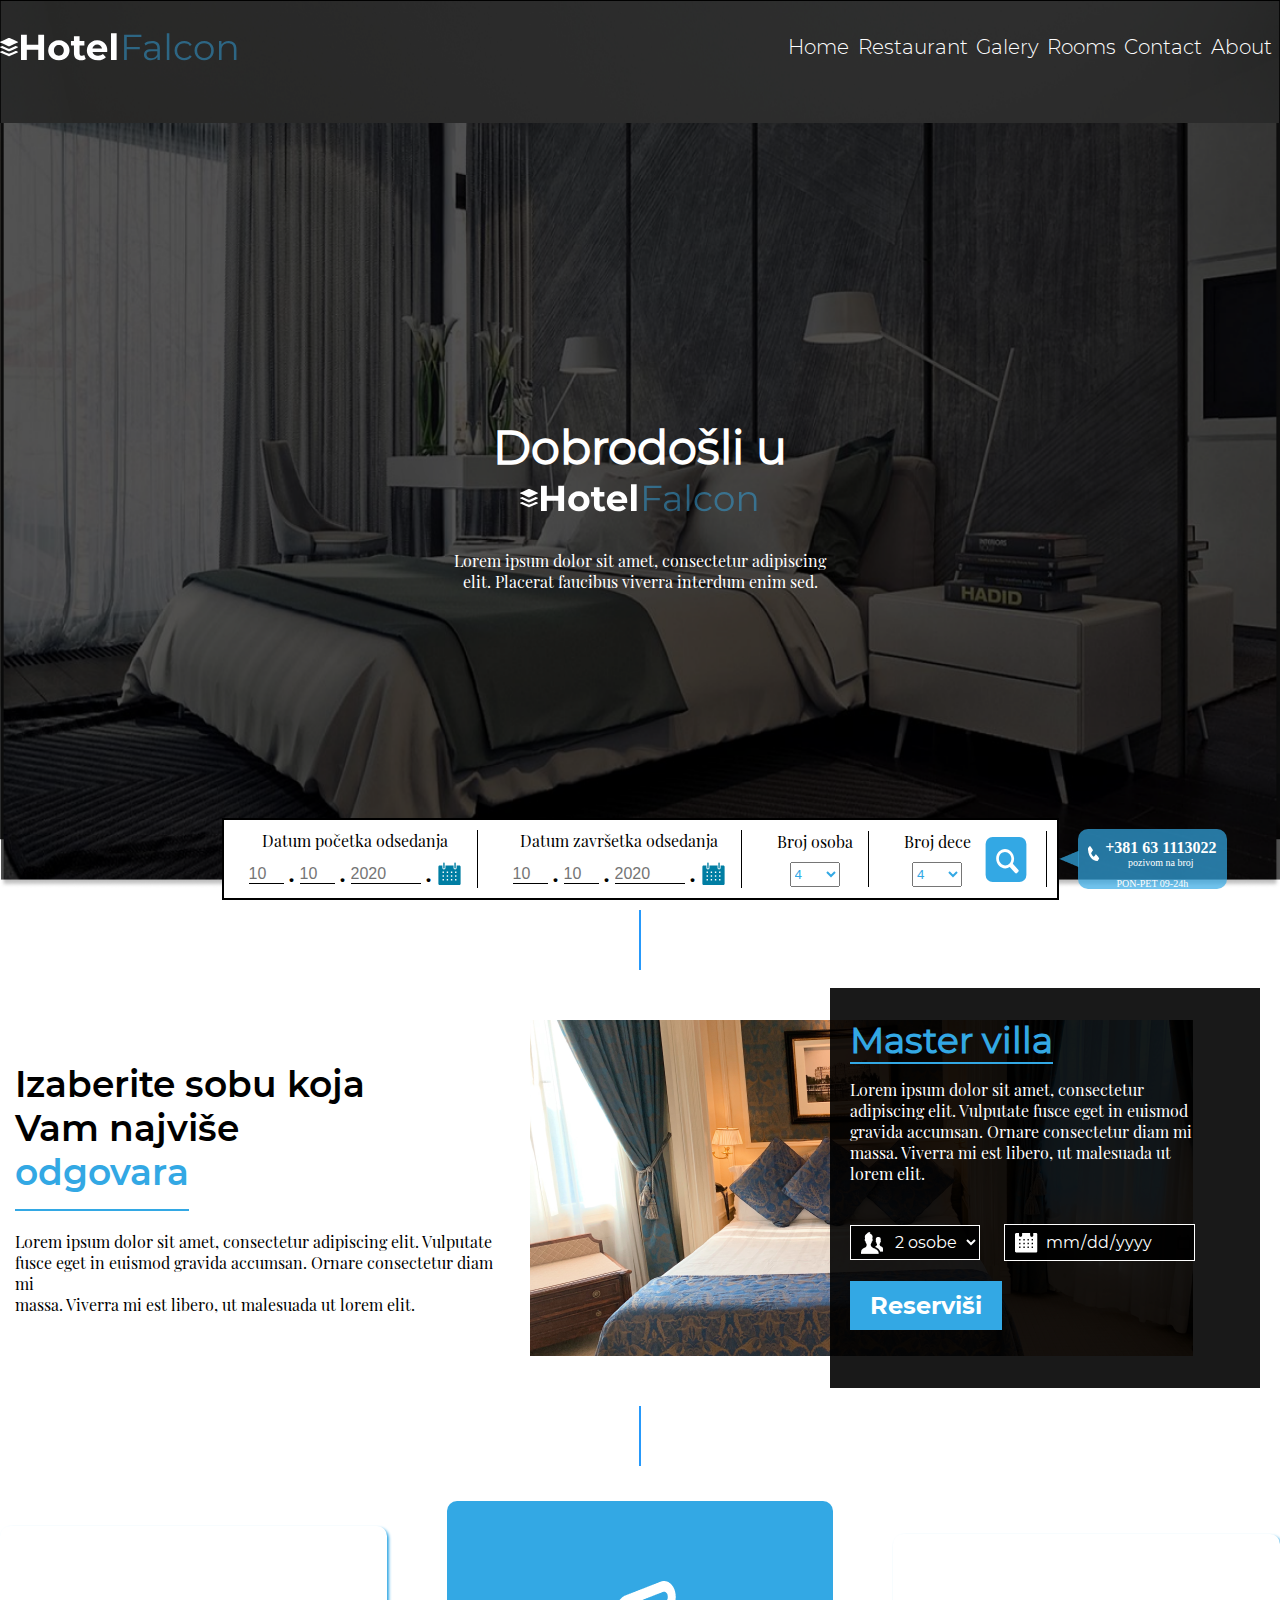
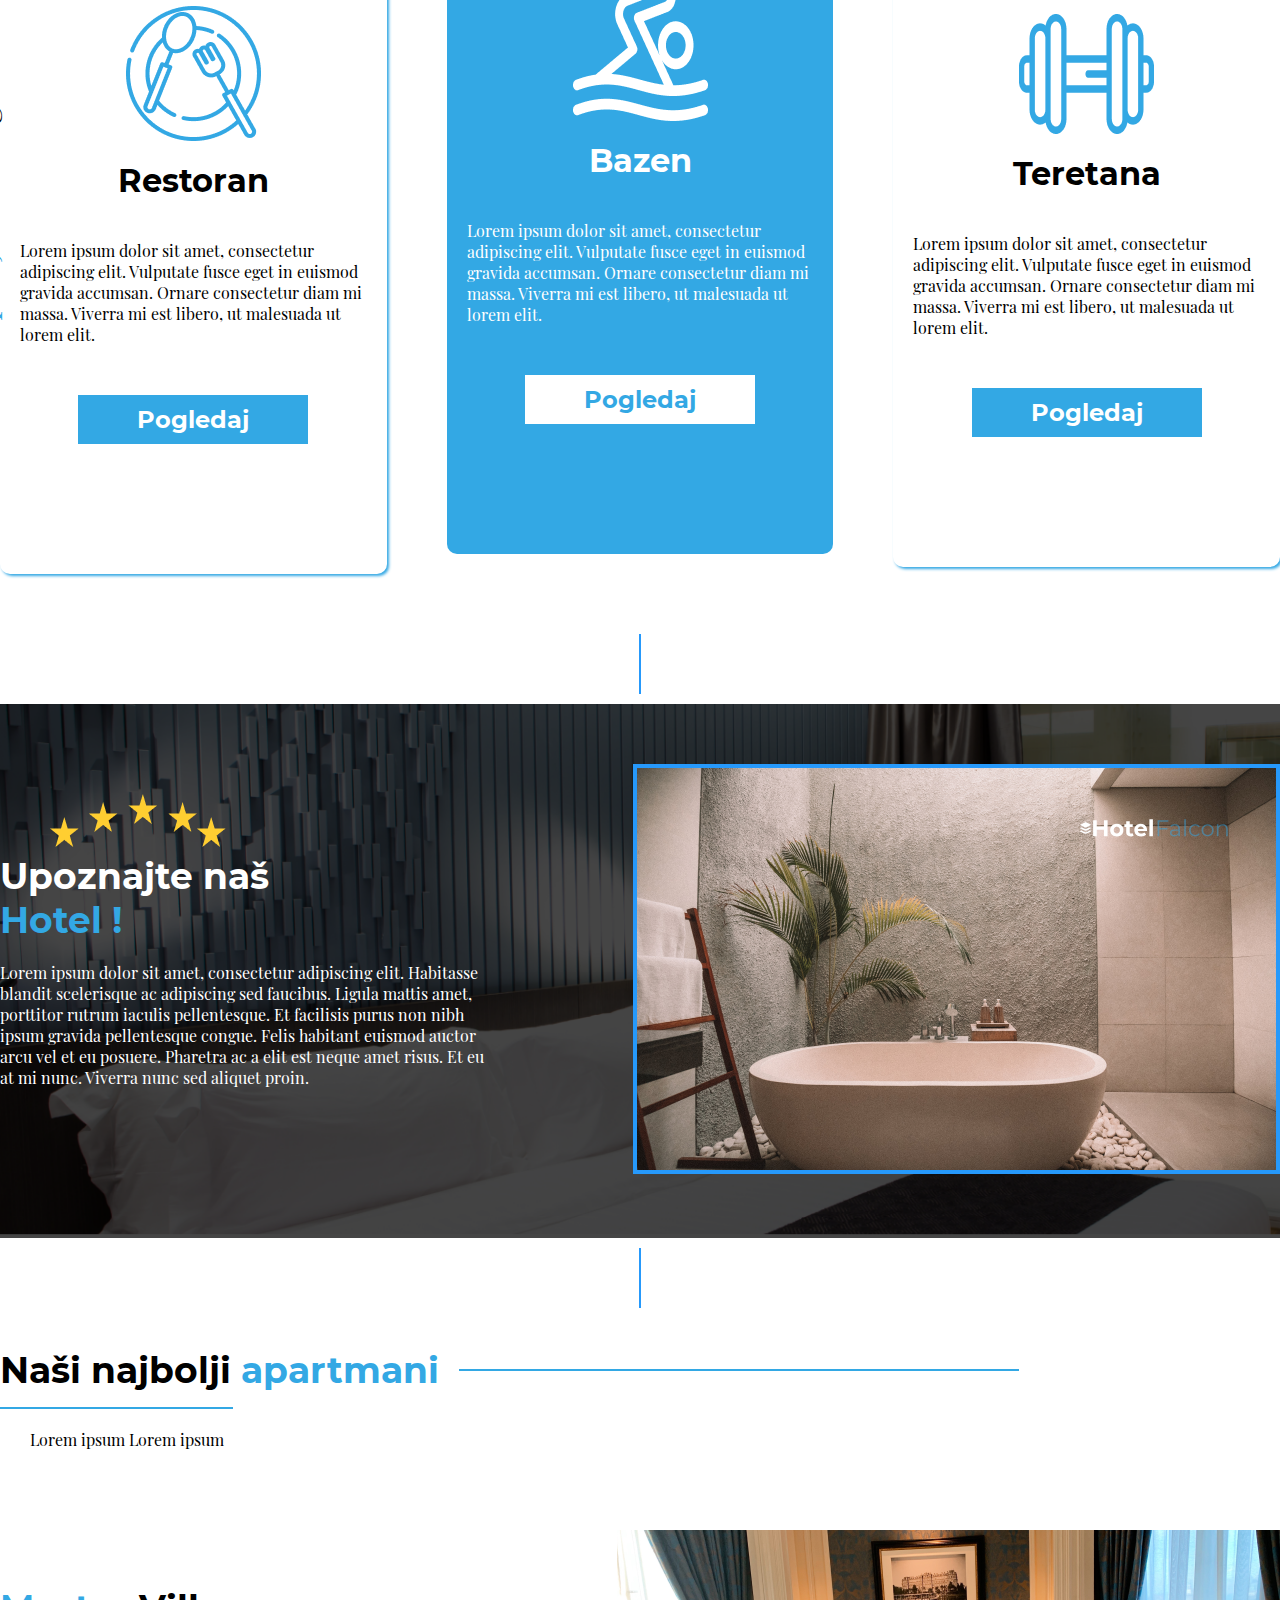
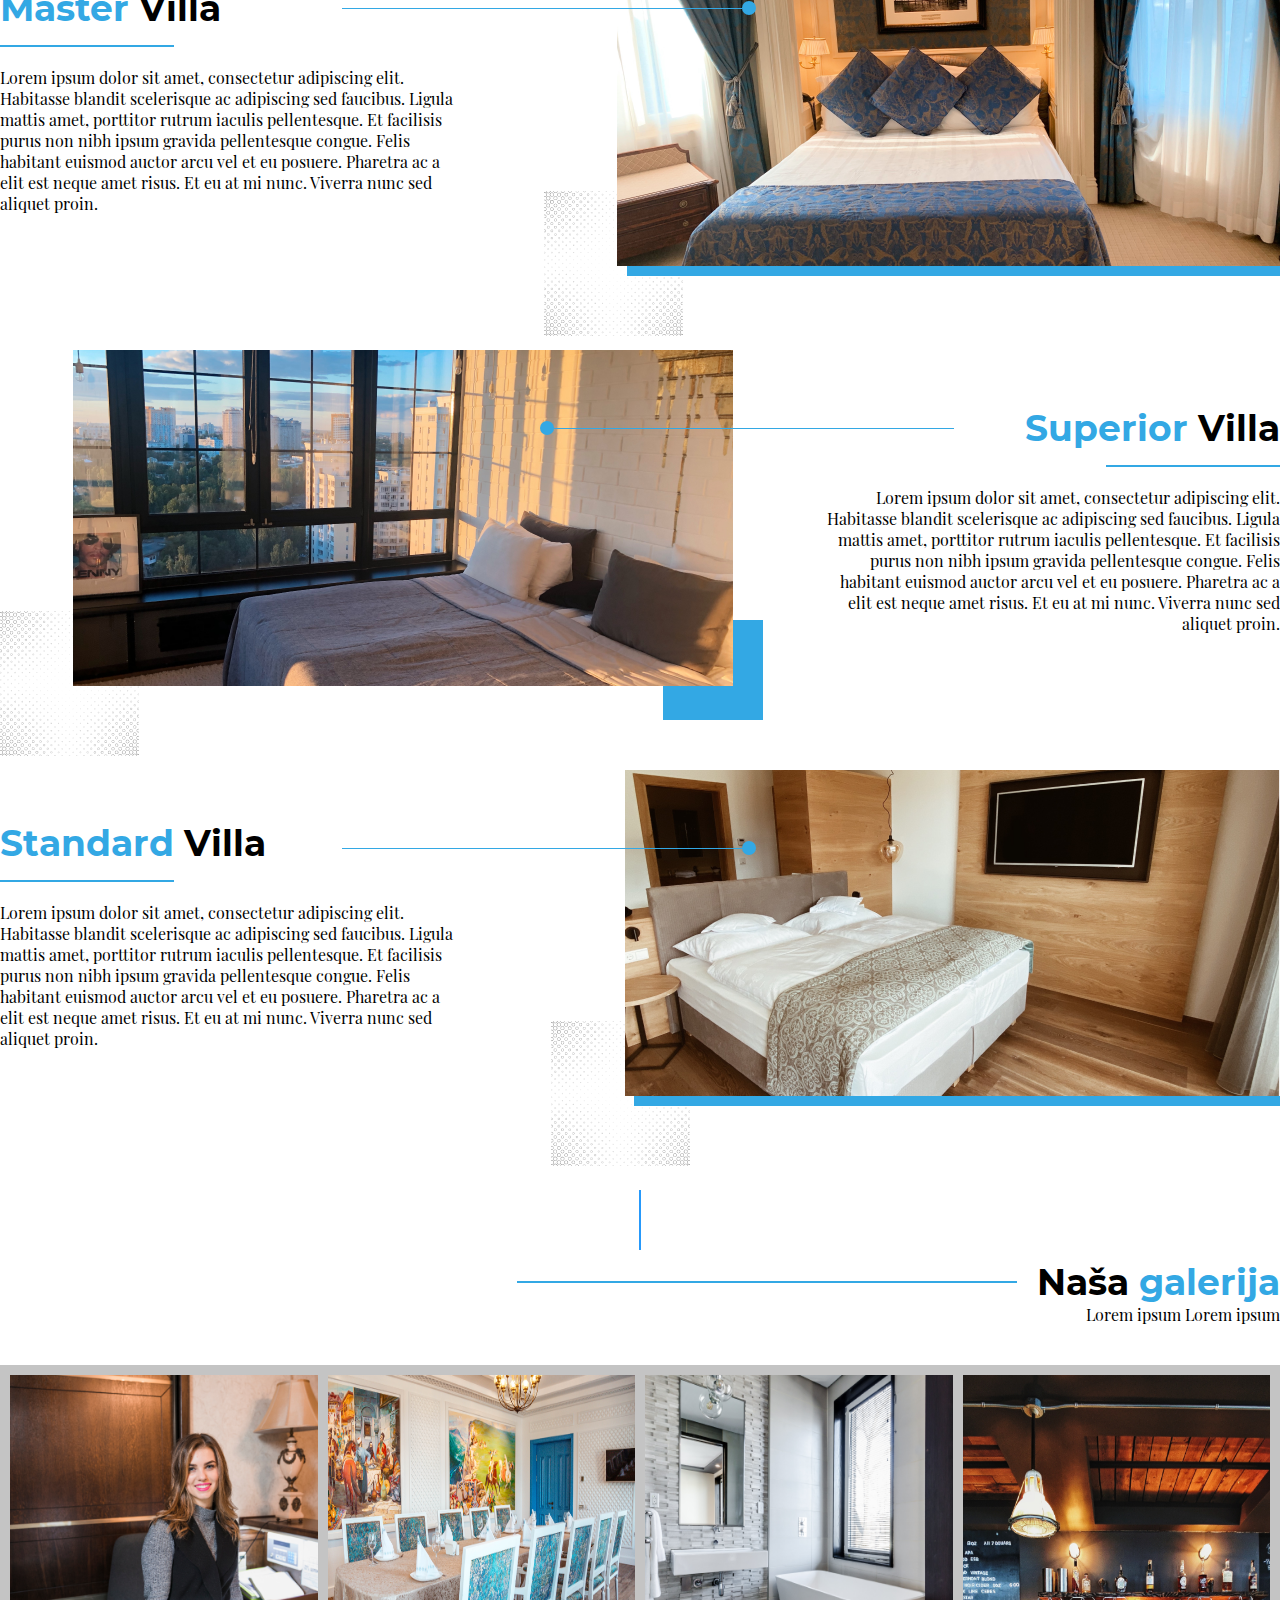
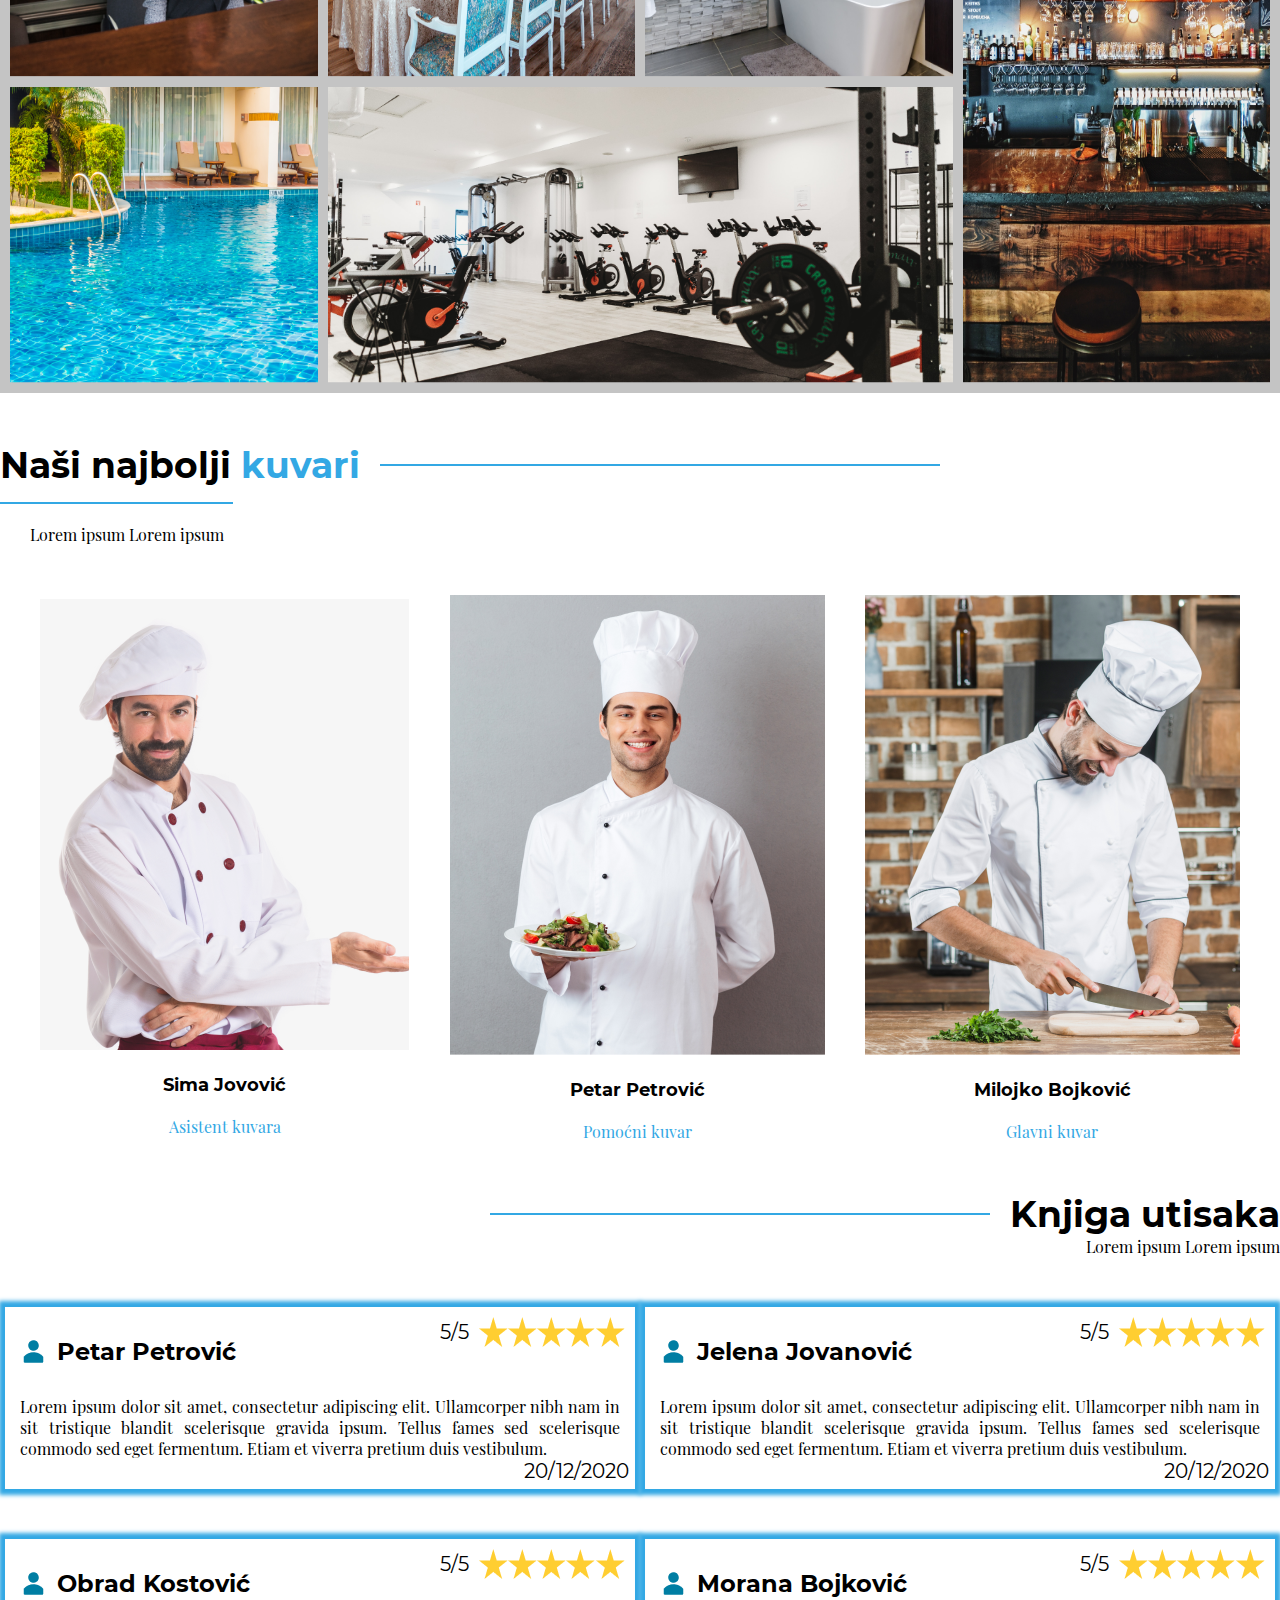
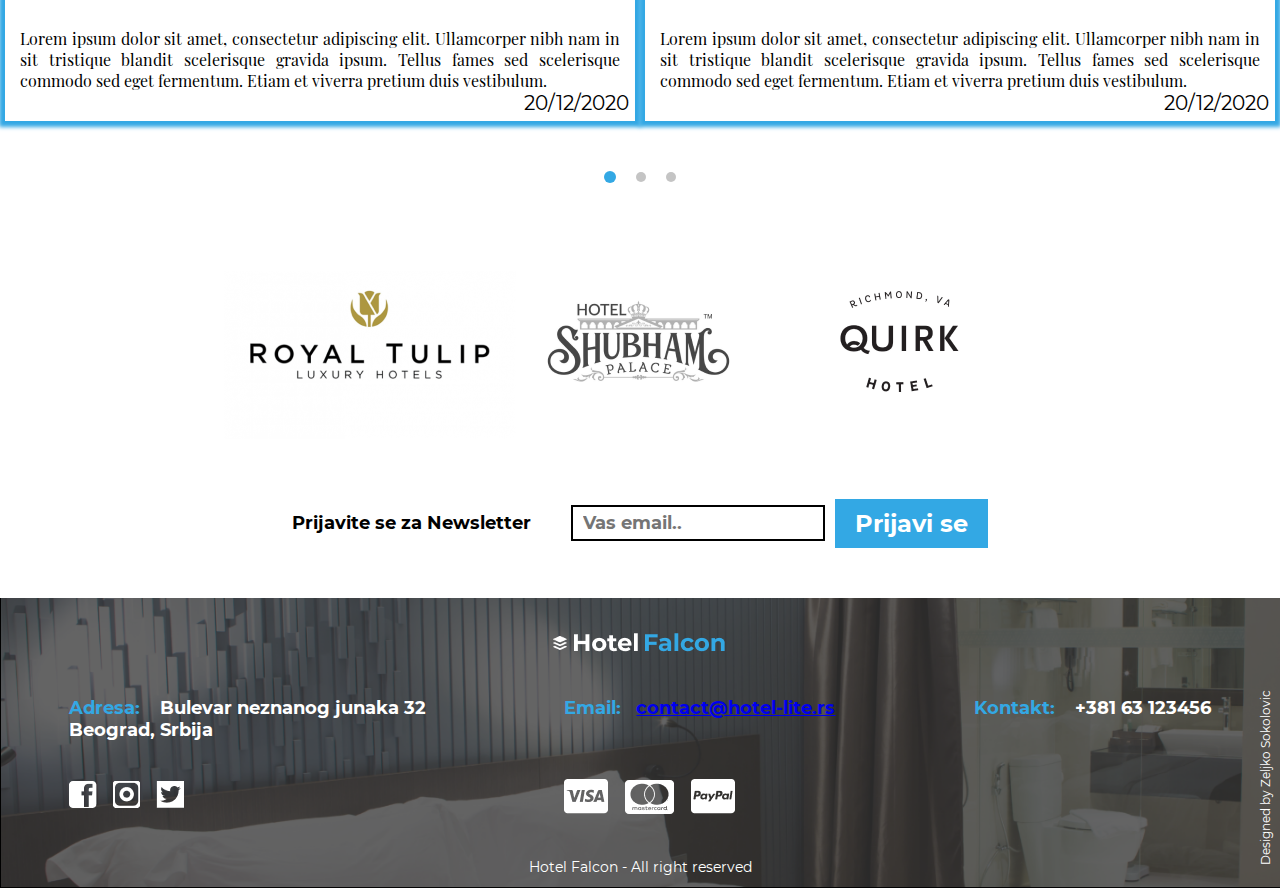
==== commit 06b977c8: "hotel-sponsors, newsletter and footer" ====
--- a/index.html
+++ b/index.html
@@ -259,7 +259,7 @@
             <div class="gallery-item item1">
                 <img class="item-img" src="images/galery-1.png" alt="">
                 <div class="item-text">
-                    <img src="images/white-logo.png" alt="">
+                    <img src="images/logo.png" alt="">
                     <h2>Recepcija</h2>
                     <img src="images/horizontal-stars.png" alt="">
                     <p>Lorem ipsum dolor sit amet, consectetur adipiscing elit. Tincidunt morbi nisl quis pretium magnis integer odio integer.</p>
@@ -268,7 +268,7 @@
             <div class="gallery-item item2">
                 <img class="item-img" src="images/galery-2.png" alt="">
                 <div class="item-text">
-                    <img src="images/white-logo.png" alt="">
+                    <img src="images/logo.png" alt="">
                     <h2>Restoran</h2>
                     <img src="images/horizontal-stars.png" alt="">
                     <p>Lorem ipsum dolor sit amet, consectetur adipiscing elit. Tincidunt morbi nisl quis pretium magnis integer odio integer.</p>
@@ -277,7 +277,7 @@
             <div class="gallery-item item3">
                 <img class="item-img" src="images/galery-3.png" alt="">
                 <div class="item-text">
-                    <img src="images/white-logo.png" alt="">
+                    <img src="images/logo.png" alt="">
                     <h2>Kupatilo</h2>
                     <img src="images/horizontal-stars.png" alt="">
                     <p>Lorem ipsum dolor sit amet, consectetur adipiscing elit. Tincidunt morbi nisl quis pretium magnis integer odio integer.</p>
@@ -286,7 +286,7 @@
             <div class="gallery-item item4">
                 <img class="item-img" src="images/galery-4.png" alt="">
                 <div class="item-text">
-                    <img src="images/white-logo.png" alt="">
+                    <img src="images/logo.png" alt="">
                     <h2>Bife</h2>
                     <img src="images/horizontal-stars.png" alt="">
                     <p>Lorem ipsum dolor sit amet, consectetur adipiscing elit. Tincidunt morbi nisl quis pretium magnis integer odio integer.</p>
@@ -295,7 +295,7 @@
             <div class="gallery-item item5">
                 <img class="item-img" src="images/galery-5.png" alt="">
                 <div class="item-text">
-                    <img src="images/white-logo.png" alt="">
+                    <img src="images/logo.png" alt="">
                     <h2>Bazen</h2>
                     <img src="images/horizontal-stars.png" alt="">
                     <p>Lorem ipsum dolor sit amet, consectetur adipiscing elit. Tincidunt morbi nisl quis pretium magnis integer odio integer.</p>
@@ -304,7 +304,7 @@
             <div class="gallery-item item6">
                 <img class="item-img" src="images/galery-6.png" alt="">
                 <div class="item-text">
-                    <img src="images/white-logo.png" alt="">
+                    <img src="images/logo.png" alt="">
                     <h2>Teretana</h2>
                     <img src="images/horizontal-stars.png" alt="">
                     <p>Lorem ipsum dolor sit amet, consectetur adipiscing elit. Tincidunt morbi nisl quis pretium magnis integer odio integer.</p>
@@ -349,66 +349,223 @@
             <p>Lorem ipsum Lorem ipsum</p>
         </div>
         <div class="slider">
-            <div class="slide-row">
-                <div class="review">
-                    <div class="review-user">
-                        <img src="images/user-icon-blue.png" alt="">
-                        <h2>Petar Petrović</h2>
-                    </div>
-                    <p>Lorem ipsum dolor sit amet, consectetur adipiscing elit. Ullamcorper nibh nam in sit tristique blandit scelerisque gravida ipsum. Tellus fames sed scelerisque commodo sed eget fermentum. Etiam et viverra pretium duis vestibulum.</p>
-                    <div class="review-stars">
-                        <span>5/5</span>
-                        <img src="images/horizontal-stars.png" alt="">
-                    </div>
-                    <div class="review-date"><span>20/12/2020</span></div>
-                </div>
-                <div class="review">
-                    <div class="review-user">
-                        <img src="images/user-icon-blue.png" alt="">
-                        <h2>Jelena Jovanović</h2>
-                    </div>
-                    <p>Lorem ipsum dolor sit amet, consectetur adipiscing elit. Ullamcorper nibh nam in sit tristique blandit scelerisque gravida ipsum. Tellus fames sed scelerisque commodo sed eget fermentum. Etiam et viverra pretium duis vestibulum.</p>
-                    <div class="review-stars">
-                        <span>5/5</span>
-                        <img src="images/horizontal-stars.png" alt="">
-                    </div>
-                    <div class="review-date"><span>20/12/2020</span></div>
-                </div>
-            </div>
-            <div class="slide-row">
-                <div class="review">
-                    <div class="review-user">
-                        <img src="images/user-icon-blue.png" alt="">
-                        <h2>Obrad Kostović</h2>
-                    </div>
-                    <p>Lorem ipsum dolor sit amet, consectetur adipiscing elit. Ullamcorper nibh nam in sit tristique blandit scelerisque gravida ipsum. Tellus fames sed scelerisque commodo sed eget fermentum. Etiam et viverra pretium duis vestibulum.</p>
-                    <div class="review-stars">
-                        <span>5/5</span>
-                        <img src="images/horizontal-stars.png" alt="">
-                    </div>
-                    <div class="review-date"><span>20/12/2020</span></div>
-                </div>
-                <div class="review">
-                    <div class="review-user">
-                        <img src="images/user-icon-blue.png" alt="">
-                        <h2>Morana Bojković</h2>
-                    </div>
-                    <p>Lorem ipsum dolor sit amet, consectetur adipiscing elit. Ullamcorper nibh nam in sit tristique blandit scelerisque gravida ipsum. Tellus fames sed scelerisque commodo sed eget fermentum. Etiam et viverra pretium duis vestibulum.</p>
-                    <div class="review-stars">
-                        <span>5/5</span>
-                        <img src="images/horizontal-stars.png" alt="">
-                    </div>
-                    <div class="review-date"><span>20/12/2020</span></div>
+            <div class="slide">
+                <div class="slide-row">
+                    <div class="review">
+                        <div class="review-user">
+                            <img src="images/user-icon-blue.png" alt="">
+                            <h2>Petar Petrović</h2>
+                        </div>
+                        <p>Lorem ipsum dolor sit amet, consectetur adipiscing elit. Ullamcorper nibh nam in sit tristique blandit scelerisque gravida ipsum. Tellus fames sed scelerisque commodo sed eget fermentum. Etiam et viverra pretium duis vestibulum.</p>
+                        <div class="review-stars">
+                            <span>5/5</span>
+                            <img src="images/horizontal-stars.png" alt="">
+                        </div>
+                        <div class="review-date"><span>20/12/2020</span></div>
+                    </div>
+                    <div class="review">
+                        <div class="review-user">
+                            <img src="images/user-icon-blue.png" alt="">
+                            <h2>Jelena Jovanović</h2>
+                        </div>
+                        <p>Lorem ipsum dolor sit amet, consectetur adipiscing elit. Ullamcorper nibh nam in sit tristique blandit scelerisque gravida ipsum. Tellus fames sed scelerisque commodo sed eget fermentum. Etiam et viverra pretium duis vestibulum.</p>
+                        <div class="review-stars">
+                            <span>5/5</span>
+                            <img src="images/horizontal-stars.png" alt="">
+                        </div>
+                        <div class="review-date"><span>20/12/2020</span></div>
+                    </div>
+                </div>
+                <div class="slide-row">
+                    <div class="review">
+                        <div class="review-user">
+                            <img src="images/user-icon-blue.png" alt="">
+                            <h2>Obrad Kostović</h2>
+                        </div>
+                        <p>Lorem ipsum dolor sit amet, consectetur adipiscing elit. Ullamcorper nibh nam in sit tristique blandit scelerisque gravida ipsum. Tellus fames sed scelerisque commodo sed eget fermentum. Etiam et viverra pretium duis vestibulum.</p>
+                        <div class="review-stars">
+                            <span>5/5</span>
+                            <img src="images/horizontal-stars.png" alt="">
+                        </div>
+                        <div class="review-date"><span>20/12/2020</span></div>
+                    </div>
+                    <div class="review">
+                        <div class="review-user">
+                            <img src="images/user-icon-blue.png" alt="">
+                            <h2>Morana Bojković</h2>
+                        </div>
+                        <p>Lorem ipsum dolor sit amet, consectetur adipiscing elit. Ullamcorper nibh nam in sit tristique blandit scelerisque gravida ipsum. Tellus fames sed scelerisque commodo sed eget fermentum. Etiam et viverra pretium duis vestibulum.</p>
+                        <div class="review-stars">
+                            <span>5/5</span>
+                            <img src="images/horizontal-stars.png" alt="">
+                        </div>
+                        <div class="review-date"><span>20/12/2020</span></div>
+                    </div>
+                </div>
+            </div>
+            <div class="slide">
+                <div class="slide-row">
+                    <div class="review">
+                        <div class="review-user">
+                            <img src="images/user-icon-blue.png" alt="">
+                            <h2>Djoka Mojkovac</h2>
+                        </div>
+                        <p>Lorem ipsum dolor sit amet, consectetur adipiscing elit. Ullamcorper nibh nam in sit tristique blandit scelerisque gravida ipsum. Tellus fames sed scelerisque commodo sed eget fermentum. Etiam et viverra pretium duis vestibulum.</p>
+                        <div class="review-stars">
+                            <span>5/5</span>
+                            <img src="images/horizontal-stars.png" alt="">
+                        </div>
+                        <div class="review-date"><span>20/12/2020</span></div>
+                    </div>
+                    <div class="review">
+                        <div class="review-user">
+                            <img src="images/user-icon-blue.png" alt="">
+                            <h2>Jelena Jovanović</h2>
+                        </div>
+                        <p>Lorem ipsum dolor sit amet, consectetur adipiscing elit. Ullamcorper nibh nam in sit tristique blandit scelerisque gravida ipsum. Tellus fames sed scelerisque commodo sed eget fermentum. Etiam et viverra pretium duis vestibulum.</p>
+                        <div class="review-stars">
+                            <span>5/5</span>
+                            <img src="images/horizontal-stars.png" alt="">
+                        </div>
+                        <div class="review-date"><span>20/12/2020</span></div>
+                    </div>
+                </div>
+                <div class="slide-row">
+                    <div class="review">
+                        <div class="review-user">
+                            <img src="images/user-icon-blue.png" alt="">
+                            <h2>Obrad Kostović</h2>
+                        </div>
+                        <p>Lorem ipsum dolor sit amet, consectetur adipiscing elit. Ullamcorper nibh nam in sit tristique blandit scelerisque gravida ipsum. Tellus fames sed scelerisque commodo sed eget fermentum. Etiam et viverra pretium duis vestibulum.</p>
+                        <div class="review-stars">
+                            <span>5/5</span>
+                            <img src="images/horizontal-stars.png" alt="">
+                        </div>
+                        <div class="review-date"><span>20/12/2020</span></div>
+                    </div>
+                    <div class="review">
+                        <div class="review-user">
+                            <img src="images/user-icon-blue.png" alt="">
+                            <h2>Morana Bojković</h2>
+                        </div>
+                        <p>Lorem ipsum dolor sit amet, consectetur adipiscing elit. Ullamcorper nibh nam in sit tristique blandit scelerisque gravida ipsum. Tellus fames sed scelerisque commodo sed eget fermentum. Etiam et viverra pretium duis vestibulum.</p>
+                        <div class="review-stars">
+                            <span>5/5</span>
+                            <img src="images/horizontal-stars.png" alt="">
+                        </div>
+                        <div class="review-date"><span>20/12/2020</span></div>
+                    </div>
+                </div>
+            </div>
+            <div class="slide">
+                <div class="slide-row">
+                    <div class="review">
+                        <div class="review-user">
+                            <img src="images/user-icon-blue.png" alt="">
+                            <h2>Sima Uzelac</h2>
+                        </div>
+                        <p>Lorem ipsum dolor sit amet, consectetur adipiscing elit. Ullamcorper nibh nam in sit tristique blandit scelerisque gravida ipsum. Tellus fames sed scelerisque commodo sed eget fermentum. Etiam et viverra pretium duis vestibulum.</p>
+                        <div class="review-stars">
+                            <span>5/5</span>
+                            <img src="images/horizontal-stars.png" alt="">
+                        </div>
+                        <div class="review-date"><span>20/12/2020</span></div>
+                    </div>
+                    <div class="review">
+                        <div class="review-user">
+                            <img src="images/user-icon-blue.png" alt="">
+                            <h2>Jelena Jovanović</h2>
+                        </div>
+                        <p>Lorem ipsum dolor sit amet, consectetur adipiscing elit. Ullamcorper nibh nam in sit tristique blandit scelerisque gravida ipsum. Tellus fames sed scelerisque commodo sed eget fermentum. Etiam et viverra pretium duis vestibulum.</p>
+                        <div class="review-stars">
+                            <span>5/5</span>
+                            <img src="images/horizontal-stars.png" alt="">
+                        </div>
+                        <div class="review-date"><span>20/12/2020</span></div>
+                    </div>
+                </div>
+                <div class="slide-row">
+                    <div class="review">
+                        <div class="review-user">
+                            <img src="images/user-icon-blue.png" alt="">
+                            <h2>Obrad Kostović</h2>
+                        </div>
+                        <p>Lorem ipsum dolor sit amet, consectetur adipiscing elit. Ullamcorper nibh nam in sit tristique blandit scelerisque gravida ipsum. Tellus fames sed scelerisque commodo sed eget fermentum. Etiam et viverra pretium duis vestibulum.</p>
+                        <div class="review-stars">
+                            <span>5/5</span>
+                            <img src="images/horizontal-stars.png" alt="">
+                        </div>
+                        <div class="review-date"><span>20/12/2020</span></div>
+                    </div>
+                    <div class="review">
+                        <div class="review-user">
+                            <img src="images/user-icon-blue.png" alt="">
+                            <h2>Morana Bojković</h2>
+                        </div>
+                        <p>Lorem ipsum dolor sit amet, consectetur adipiscing elit. Ullamcorper nibh nam in sit tristique blandit scelerisque gravida ipsum. Tellus fames sed scelerisque commodo sed eget fermentum. Etiam et viverra pretium duis vestibulum.</p>
+                        <div class="review-stars">
+                            <span>5/5</span>
+                            <img src="images/horizontal-stars.png" alt="">
+                        </div>
+                        <div class="review-date"><span>20/12/2020</span></div>
+                    </div>
                 </div>
             </div>
         </div>
         <div class="slider-dots">
             <div class="dots">
-                <div class="dot active-dot"></div>
-                <div class="dot"></div>
-                <div class="dot"></div>
-            </div>
-        </div>
-    </div>
+                <div class="dot active-dot dot1"></div>
+                <div class="dot dot2"></div>
+                <div class="dot dot3"></div>
+            </div>
+        </div>
+    </div>
+    <div class="sponsors container">
+        <img src="images/sponsor1.png" alt="">
+        <img src="images/sponsor2.png" alt="">
+        <img src="images/sponsor3.png" alt="">
+    </div>
+    <div class="newsletter">
+        <h2>Prijavite se za Newsletter</h2>
+        <form action="">
+            <input type="email" placeholder="Vas email..">
+            <input class="btn" type="submit" value="Prijavi se">
+        </form>
+    </div>
+    <footer>
+       <div class="logo-row container">
+           <img src="images/logo.png" alt="">
+       </div>
+       <div class="footer-main container">
+           <div class="footer-column">
+               <p class="footer-text"><span>Adresa:</span> Bulevar neznanog junaka 32
+                   <br>
+                Beograd, Srbija</p>
+                <div class="logos">
+                    <img src="images/facebook-icon.png" alt="">
+                    <img src="images/instagram-logo.png" alt="">
+                    <img src="images/twitter-logo.png" alt="">
+                </div>
+            </div>
+           <div class="footer-column">
+               <p class="footer-text"><span>Email:</span><a href="mailto:contact@hotel-lite.rs">contact@hotel-lite.rs</a> </p>
+               <div class="logos">
+                   <img src="images/visa-icon.png" alt="">
+                   <img src="images/master-icon.png" alt="">
+                   <img src="images/paypal-icon.png" alt="">
+               </div>
+           </div>
+           <div class="footer-column">
+               <p class="footer-text"><span>Kontakt:</span>  +381 63 123456</p>
+           </div>
+       </div>
+       <div class="rights">
+            <p>Hotel Falcon - All right reserved</p>
+       </div>
+       <div class="designed-by">
+           <p>Designed by Zeljko Sokolovic</p>
+       </div>
+    </footer>
+    <script src="js/app.js"></script>
 </body>
 </html>--- a/css/style.css
+++ b/css/style.css
@@ -649,7 +649,7 @@
   height: 100%;
 }
 .gallery-item .item-text h2 {
-  margin: 100px 0 20px 0;
+  margin: 40px 0 20px 0;
 }
 .gallery-item .item-text p {
   max-width: 350px;
@@ -799,6 +799,10 @@
   border-radius: 50%;
   background-color: #c4c4c4;
   margin: 0 10px;
+  transition: 0.5s;
+}
+.dot:hover {
+  cursor: pointer;
 }
 
 .active-dot {
@@ -807,4 +811,98 @@
   background-color: #33A8E4;
 }
 
+.sponsors {
+  margin: 50px auto;
+  display: flex;
+  align-items: center;
+  justify-content: center;
+}
+
+.newsletter {
+  margin: 50px auto;
+  display: flex;
+  align-items: center;
+  justify-content: center;
+}
+.newsletter h2 {
+  font-family: MontserratBold;
+  font-size: 18px;
+  margin-right: 40px;
+}
+.newsletter form {
+  display: flex;
+  align-items: center;
+}
+.newsletter input[type=email] {
+  width: 240px;
+  height: 32px;
+  font-family: MontserratBold;
+  font-size: 18px;
+  color: #33A8E4;
+  padding-left: 10px;
+  margin-right: 10px;
+  border: 2px solid black;
+}
+
+footer {
+  margin-top: 50px;
+  width: 100%;
+  background-image: url("../images/footer-img.png");
+  background-repeat: no-repeat;
+  background-size: cover;
+  padding: 30px 0px 12px 0px;
+  position: relative;
+}
+
+.logo-row {
+  display: flex;
+  align-items: center;
+  justify-content: center;
+  margin-bottom: 40px;
+}
+
+.footer-main {
+  display: flex;
+  align-items: flex-start;
+  justify-content: space-around;
+}
+.footer-main .footer-column:nth-child(2) .logos {
+  margin-top: 60px;
+}
+
+.footer-text {
+  font-family: MontserratBold;
+  font-size: 18px;
+  color: white;
+}
+.footer-text span {
+  color: #33A8E4;
+  margin-right: 15px;
+}
+
+.logos {
+  margin-top: 40px;
+}
+.logos img:nth-child(2) {
+  margin: 0 12px;
+}
+
+.rights p {
+  text-align: center;
+  font-family: MontserratRegular;
+  font-size: 14px;
+  color: white;
+  margin-top: 40px;
+}
+
+.designed-by {
+  position: absolute;
+  transform: rotate(-90deg);
+  bottom: 103px;
+  right: -73px;
+  font-family: MontserratRegular;
+  font-size: 12px;
+  color: white;
+}
+
 /*# sourceMappingURL=style.css.map */
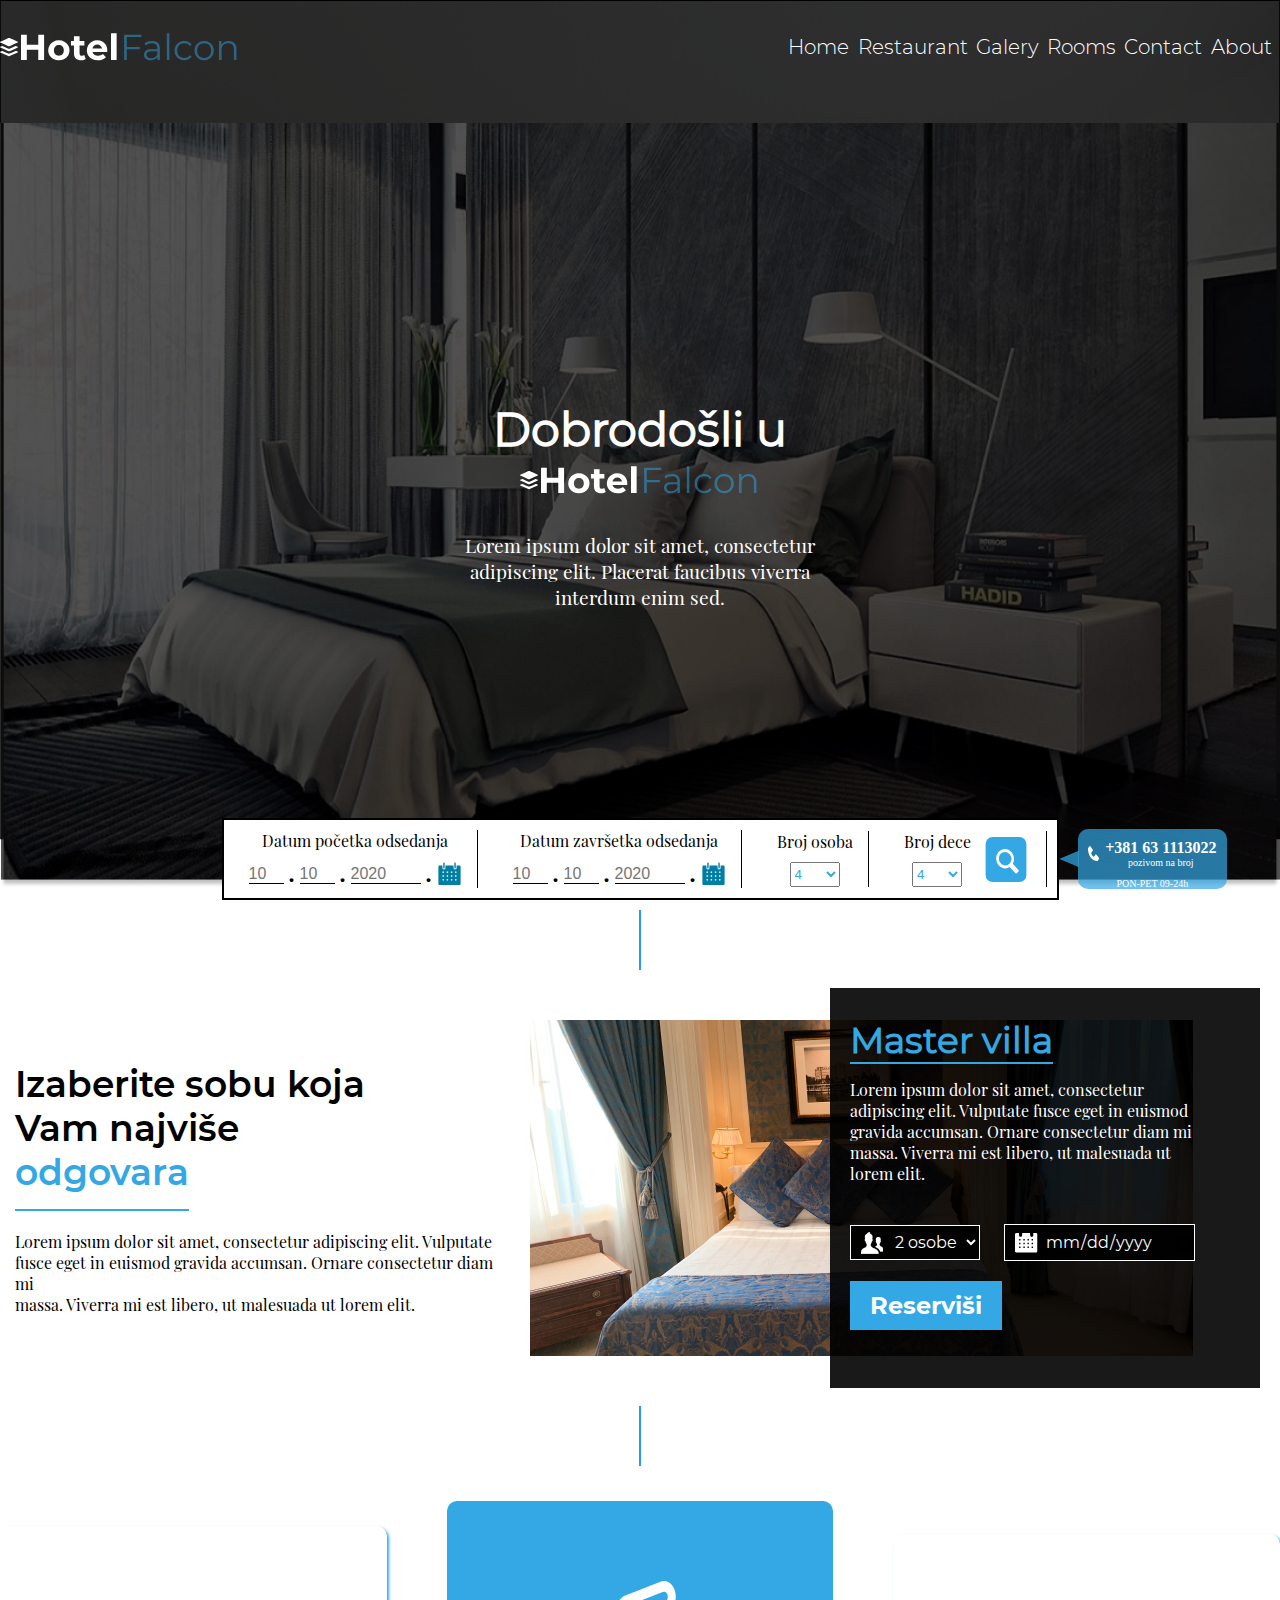
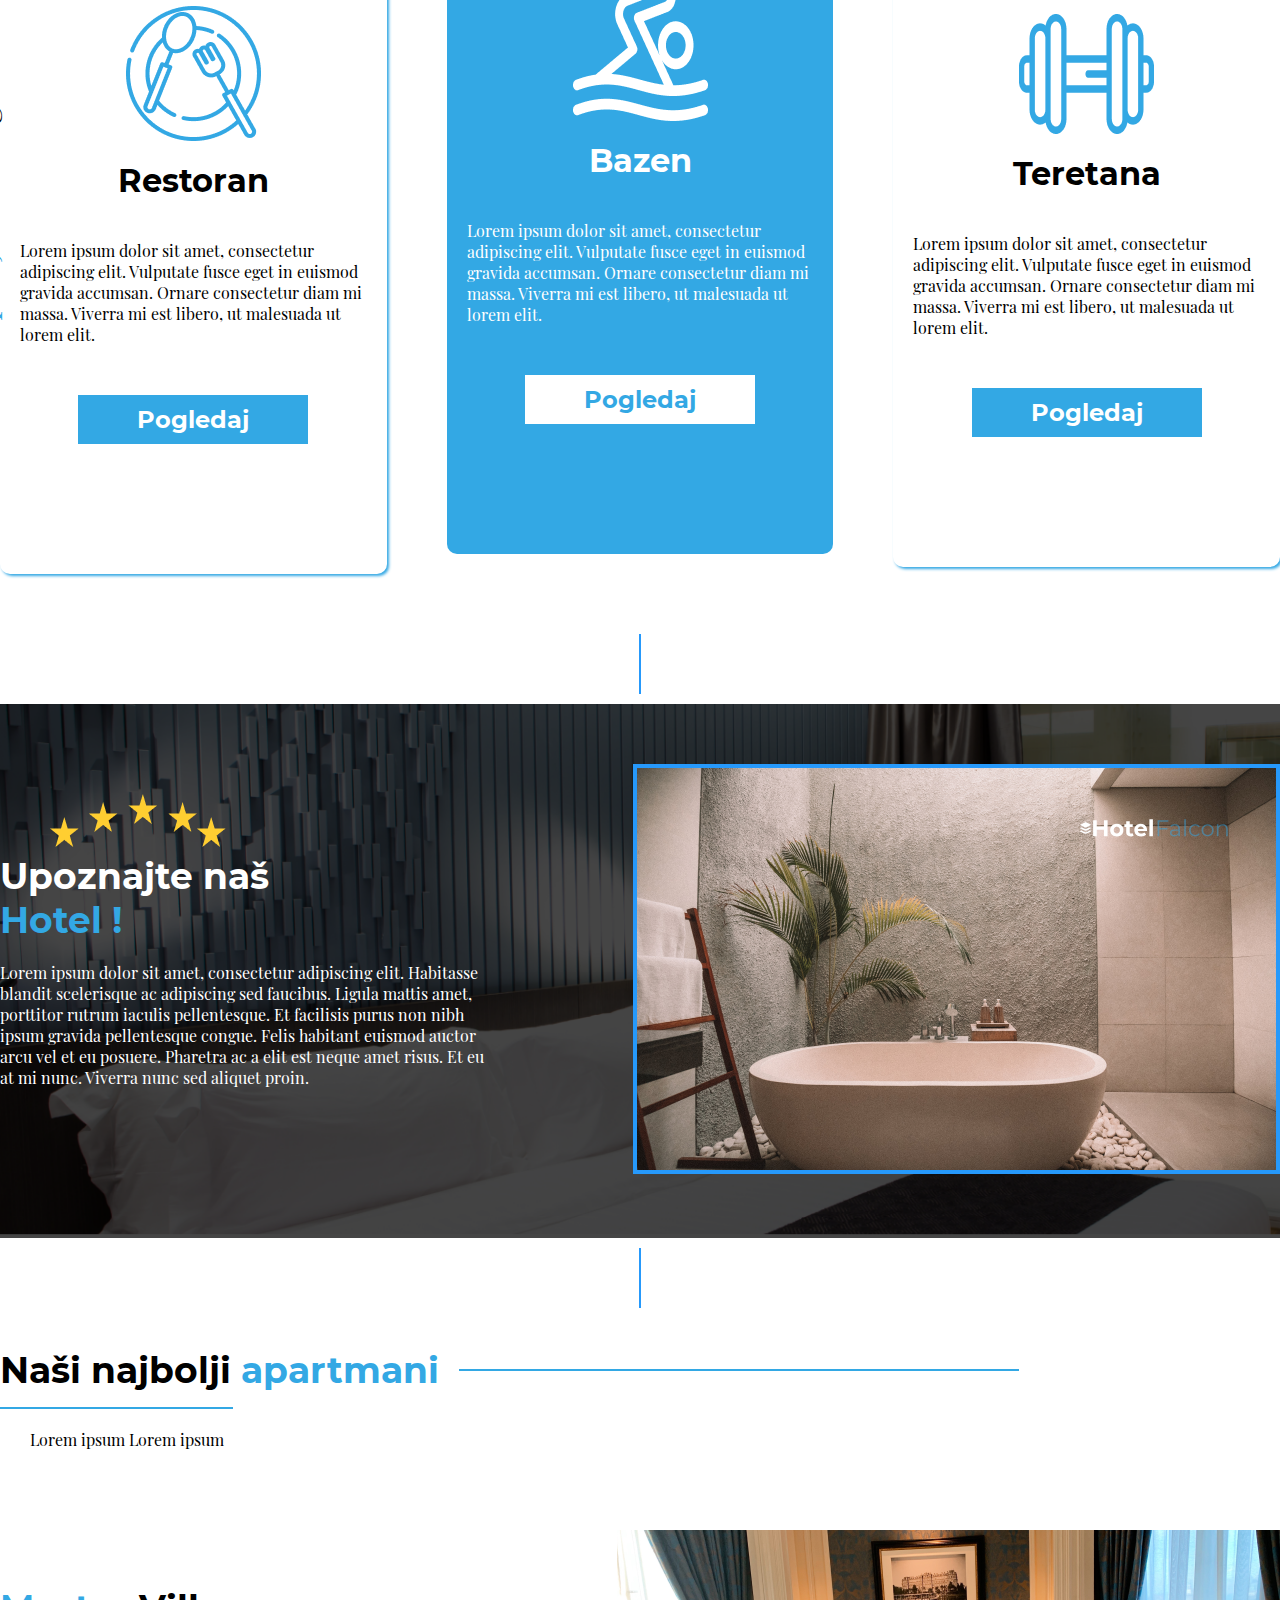
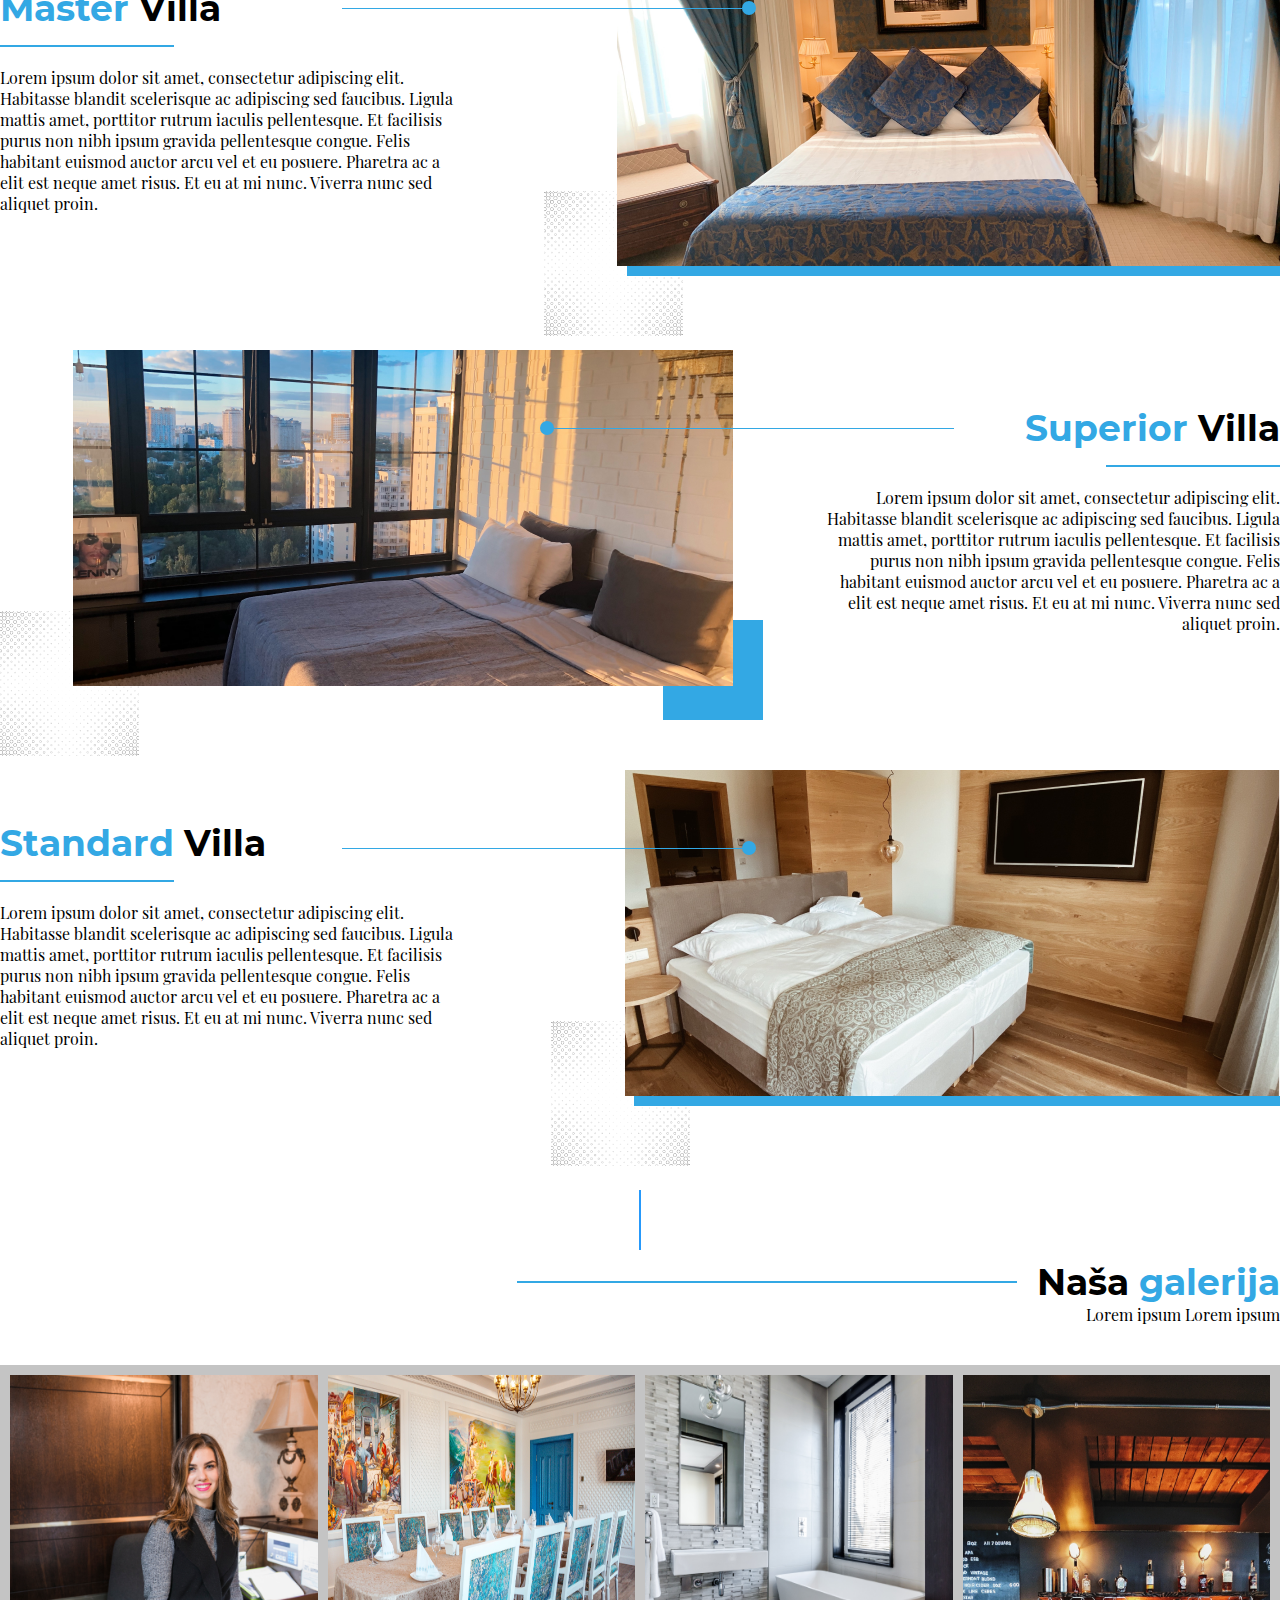
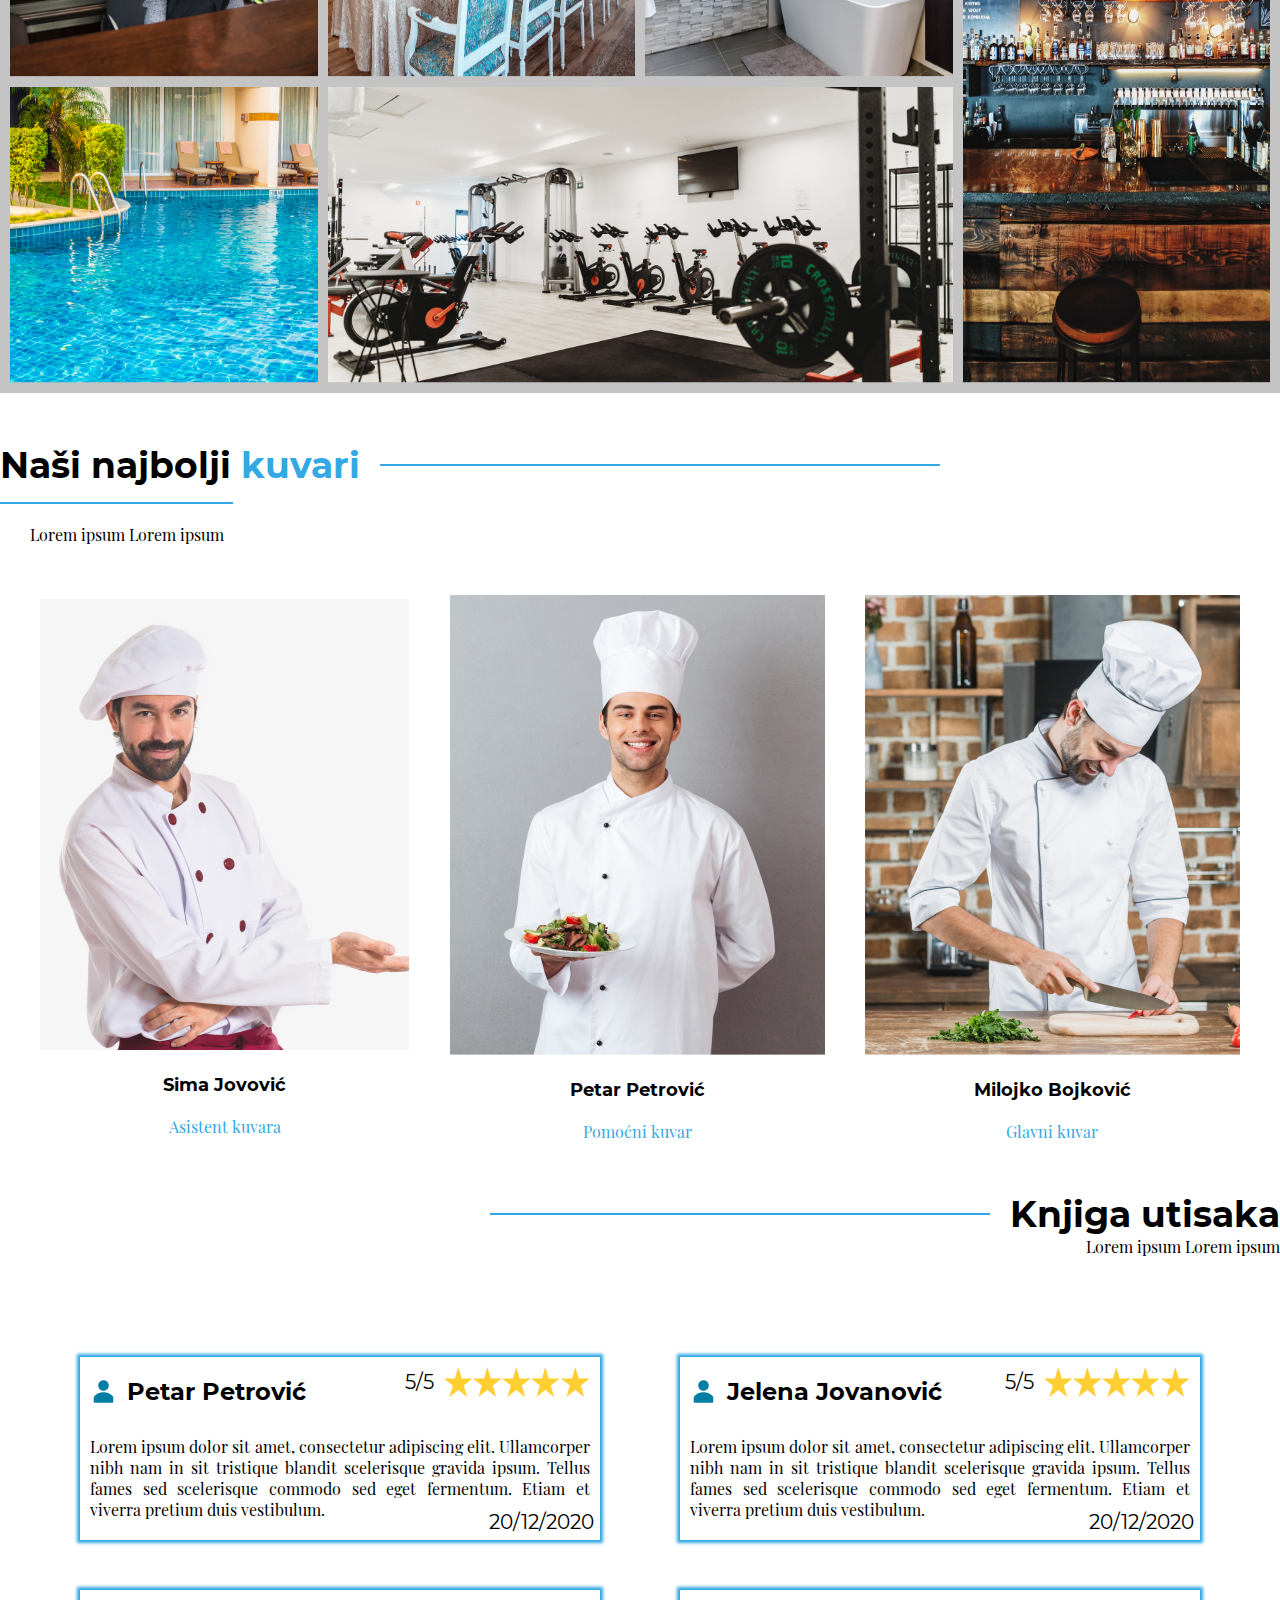
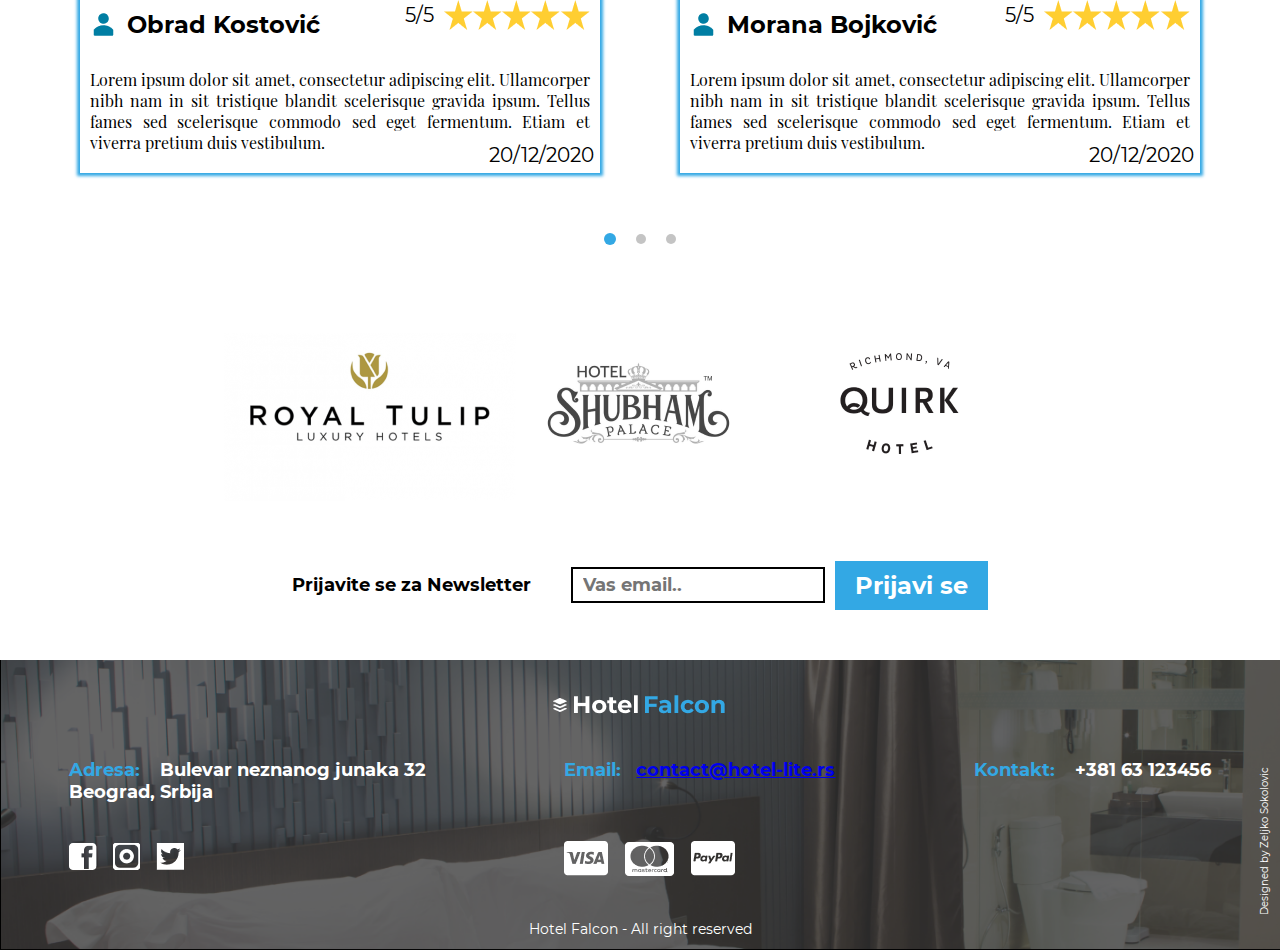
==== commit ea0794b5: "gallery slider with left right sliding" ====
--- a/index.html
+++ b/index.html
@@ -340,15 +340,15 @@
             </div>
         </div>
     </div>
-    <div class="book container">
-        <div class="gallery-title">
+    <div class="book">
+        <div class="gallery-title container">
             <div class="title-with-line">
                 <div class="longline"></div>
                 <h2>Knjiga utisaka</strong></h2>
             </div>
             <p>Lorem ipsum Lorem ipsum</p>
         </div>
-        <div class="slider">
+        <div class="slider container">
             <div class="slide">
                 <div class="slide-row">
                     <div class="review">
--- a/css/style.css
+++ b/css/style.css
@@ -140,6 +140,14 @@
   text-align: center;
   font-family: PlayfairNormal;
   margin-top: 30px;
+  font-size: 19px;
+}
+.hero-text h5 {
+  color: white;
+  font-family: MontserratRegular;
+  font-size: 24px;
+  font-weight: 100;
+  margin-top: 10px;
 }
 
 .hero-search {
@@ -584,8 +592,33 @@
   flex-direction: column;
   align-items: flex-end;
 }
-.apart-reverse .apartment-text p {
+.apart-reverse .apartment-text h2, .apart-reverse .apartment-text p {
   text-align: right;
+}
+
+.apart-reverse2 {
+  flex-direction: row-reverse;
+}
+.apart-reverse2 .connecting {
+  flex-direction: row-reverse;
+  left: 540px;
+}
+.apart-reverse2 .apartment-text {
+  display: flex;
+  flex-direction: column;
+  align-items: flex-end;
+}
+.apart-reverse2 .apartment-text h2, .apart-reverse2 .apartment-text p {
+  text-align: right;
+}
+.apart-reverse2 .apartment-image .img-master {
+  position: relative;
+  box-shadow: 10px 10px #33A8E4;
+}
+.apart-reverse2 .apartment-image .img-pattern {
+  position: absolute;
+  bottom: 0px;
+  right: -30px;
 }
 
 .gallery-items {
@@ -725,25 +758,38 @@
 }
 
 .slider {
-  margin: 50px 0px;
+  margin-top: 50px;
+  overflow-x: hidden;
+  max-width: none;
+  position: relative;
+  display: flex;
+  width: 300vw;
+  transition: 0.5s;
+  right: 0;
+}
+
+.slide {
+  transition: 0.5s;
+  width: 100vw;
+  padding-bottom: 10px;
 }
 
 .slide-row {
   display: flex;
   align-items: center;
-  justify-content: space-around;
+  justify-content: space-evenly;
   margin-top: 50px;
 }
 
 .review {
   display: flex;
   flex-direction: column;
-  box-shadow: 0px 0px 4px 6px #33A8E4;
-  padding: 30px 15px;
+  box-shadow: 0px 0px 3px 3px #33A8E4;
+  padding: 20px 10px;
   position: relative;
 }
 .review p {
-  max-width: 600px;
+  max-width: 500px;
   font-family: PlayfairNormal;
   font-size: 16px;
   margin-top: 30px;
@@ -899,10 +945,133 @@
   position: absolute;
   transform: rotate(-90deg);
   bottom: 103px;
-  right: -73px;
+  right: -58px;
   font-family: MontserratRegular;
-  font-size: 12px;
-  color: white;
+  font-size: 10px;
+  color: white;
+}
+
+.restaurant-hero {
+  background-image: url("../images/restaurant-header.png");
+}
+
+.gallery-hero {
+  background-image: url("../images/gallery-bg.png");
+}
+
+.gallery-hero .hero-img {
+  opacity: 0;
+}
+
+.restaurant-hero .hero-img {
+  opacity: 0;
+}
+
+.rest-apart {
+  margin: 130px 0px;
+}
+.rest-apart .apartment-text {
+  max-width: 400px;
+}
+
+.menu-btns {
+  width: 100%;
+  display: flex;
+  align-items: center;
+  justify-content: space-around;
+  margin-bottom: 100px;
+}
+
+.gallery-page {
+  display: grid;
+  grid-template-columns: repeat(3, 1fr);
+  grid-template-rows: repeat(3, 1fr);
+  grid-gap: 10px;
+  padding-bottom: 50px;
+}
+.gallery-page img {
+  width: 100%;
+  object-fit: cover;
+}
+.gallery-page img:nth-child(1) {
+  grid-row: 1;
+  grid-column: 1;
+}
+.gallery-page img:nth-child(2) {
+  grid-row: 1;
+  grid-column: 2;
+  height: 100%;
+}
+.gallery-page img:nth-child(3) {
+  grid-row: 1;
+  grid-column: 3;
+  height: 100%;
+}
+.gallery-page img:nth-child(4) {
+  grid-row: 2/span 3;
+  grid-column: 1;
+  height: 100%;
+}
+.gallery-page img:nth-child(5) {
+  grid-row: 2;
+  grid-column: 2/span 3;
+}
+.gallery-page img:nth-child(6) {
+  grid-row: 3;
+  grid-column: 2;
+  height: 100%;
+}
+.gallery-page img:nth-child(7) {
+  grid-row: 3;
+  grid-column: 3;
+  height: 100%;
+}
+
+.rooms-hero {
+  background-image: url("../images/rooms-bg.png");
+}
+
+.rooms-hero .hero-img {
+  opacity: 0;
+}
+
+.rooms-content {
+  padding: 40px 0;
+}
+
+.room {
+  display: flex;
+  align-items: center;
+  justify-content: space-between;
+  margin-bottom: 50px;
+}
+.room .room-text {
+  margin-left: 50px;
+  display: flex;
+  flex-direction: column;
+  align-items: flex-start;
+  justify-content: space-evenly;
+}
+.room .room-text h2 {
+  font-family: MontserratBold;
+}
+.room .room-text h2 span {
+  color: #33A8E4;
+}
+.room .room-text .tip-sobe {
+  display: flex;
+  align-items: center;
+  margin-bottom: 20px;
+}
+.room .room-text .tip-sobe span {
+  margin-left: 20px;
+  font-family: MontserratRegular;
+  font-size: 18px;
+}
+.room .room-text p {
+  font-family: PlayfairNormal;
+  font-size: 16px;
+  margin-bottom: 20px;
 }
 
 /*# sourceMappingURL=style.css.map */
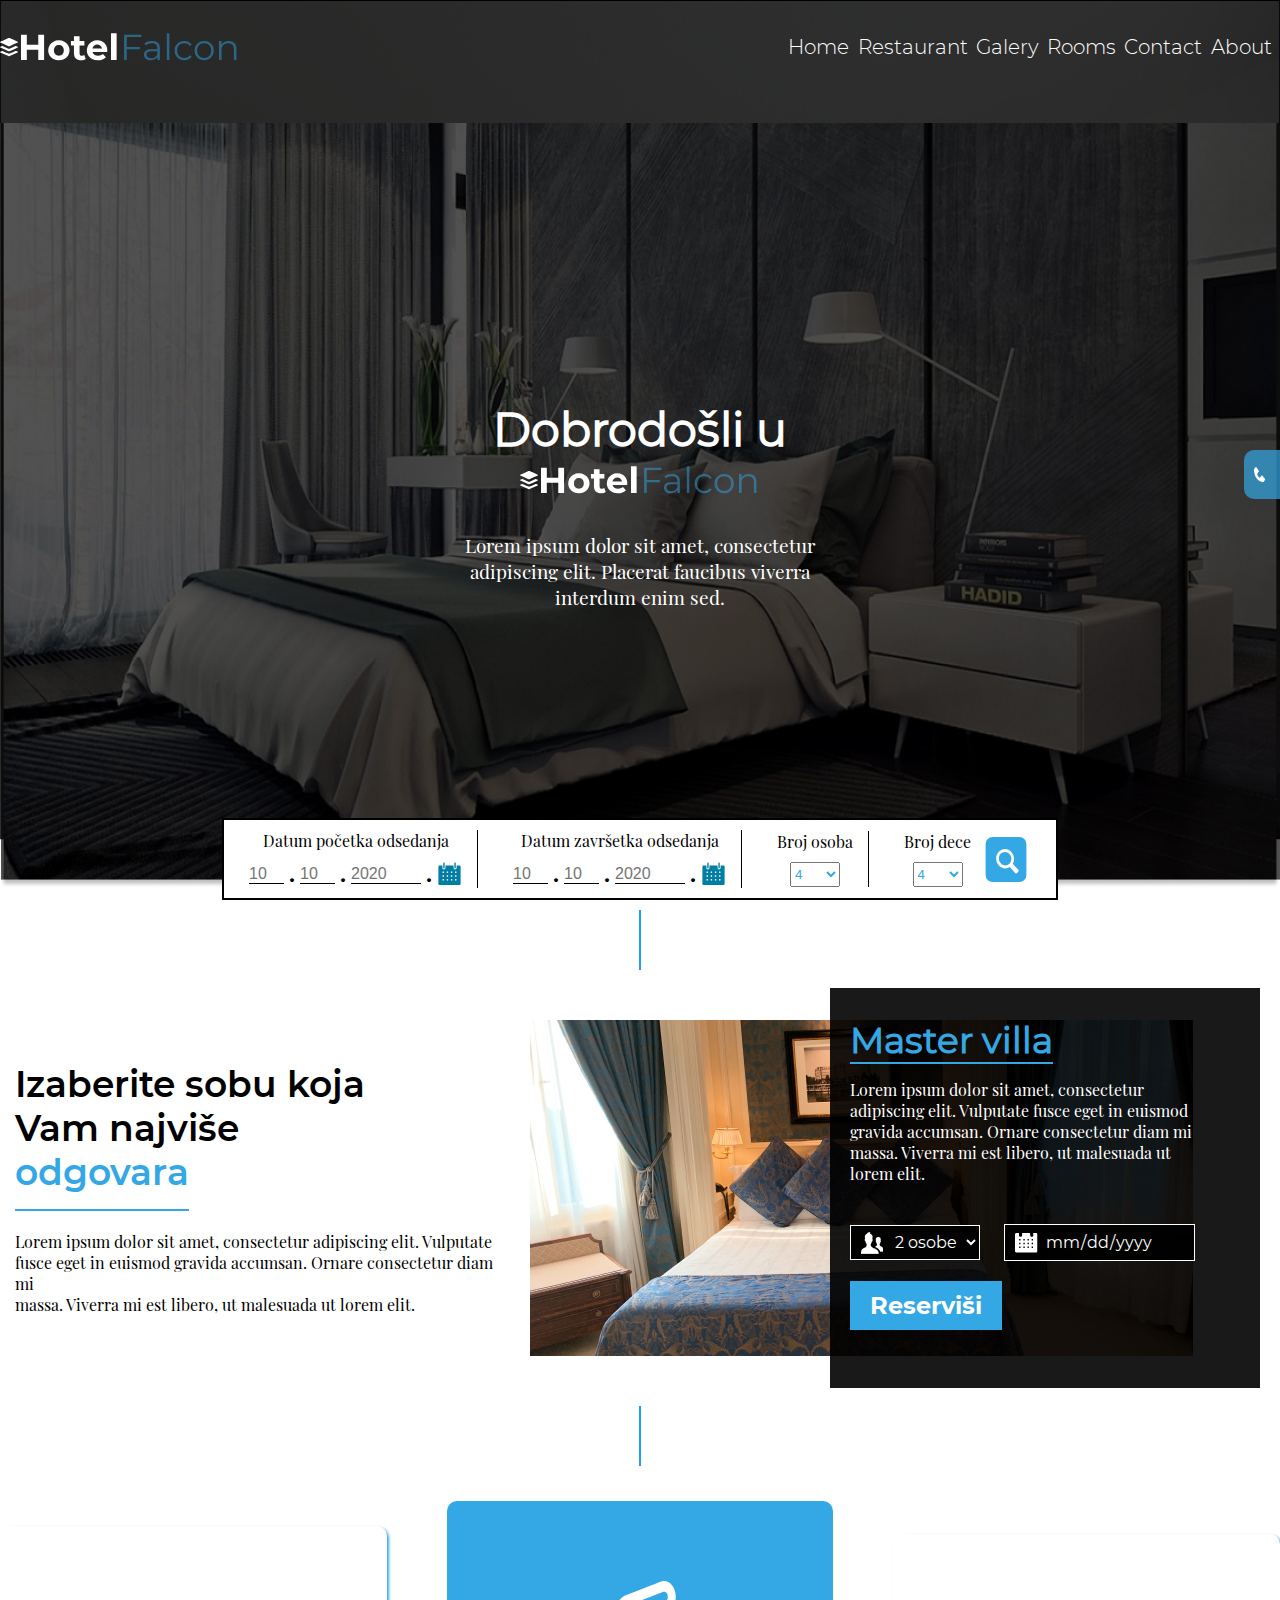
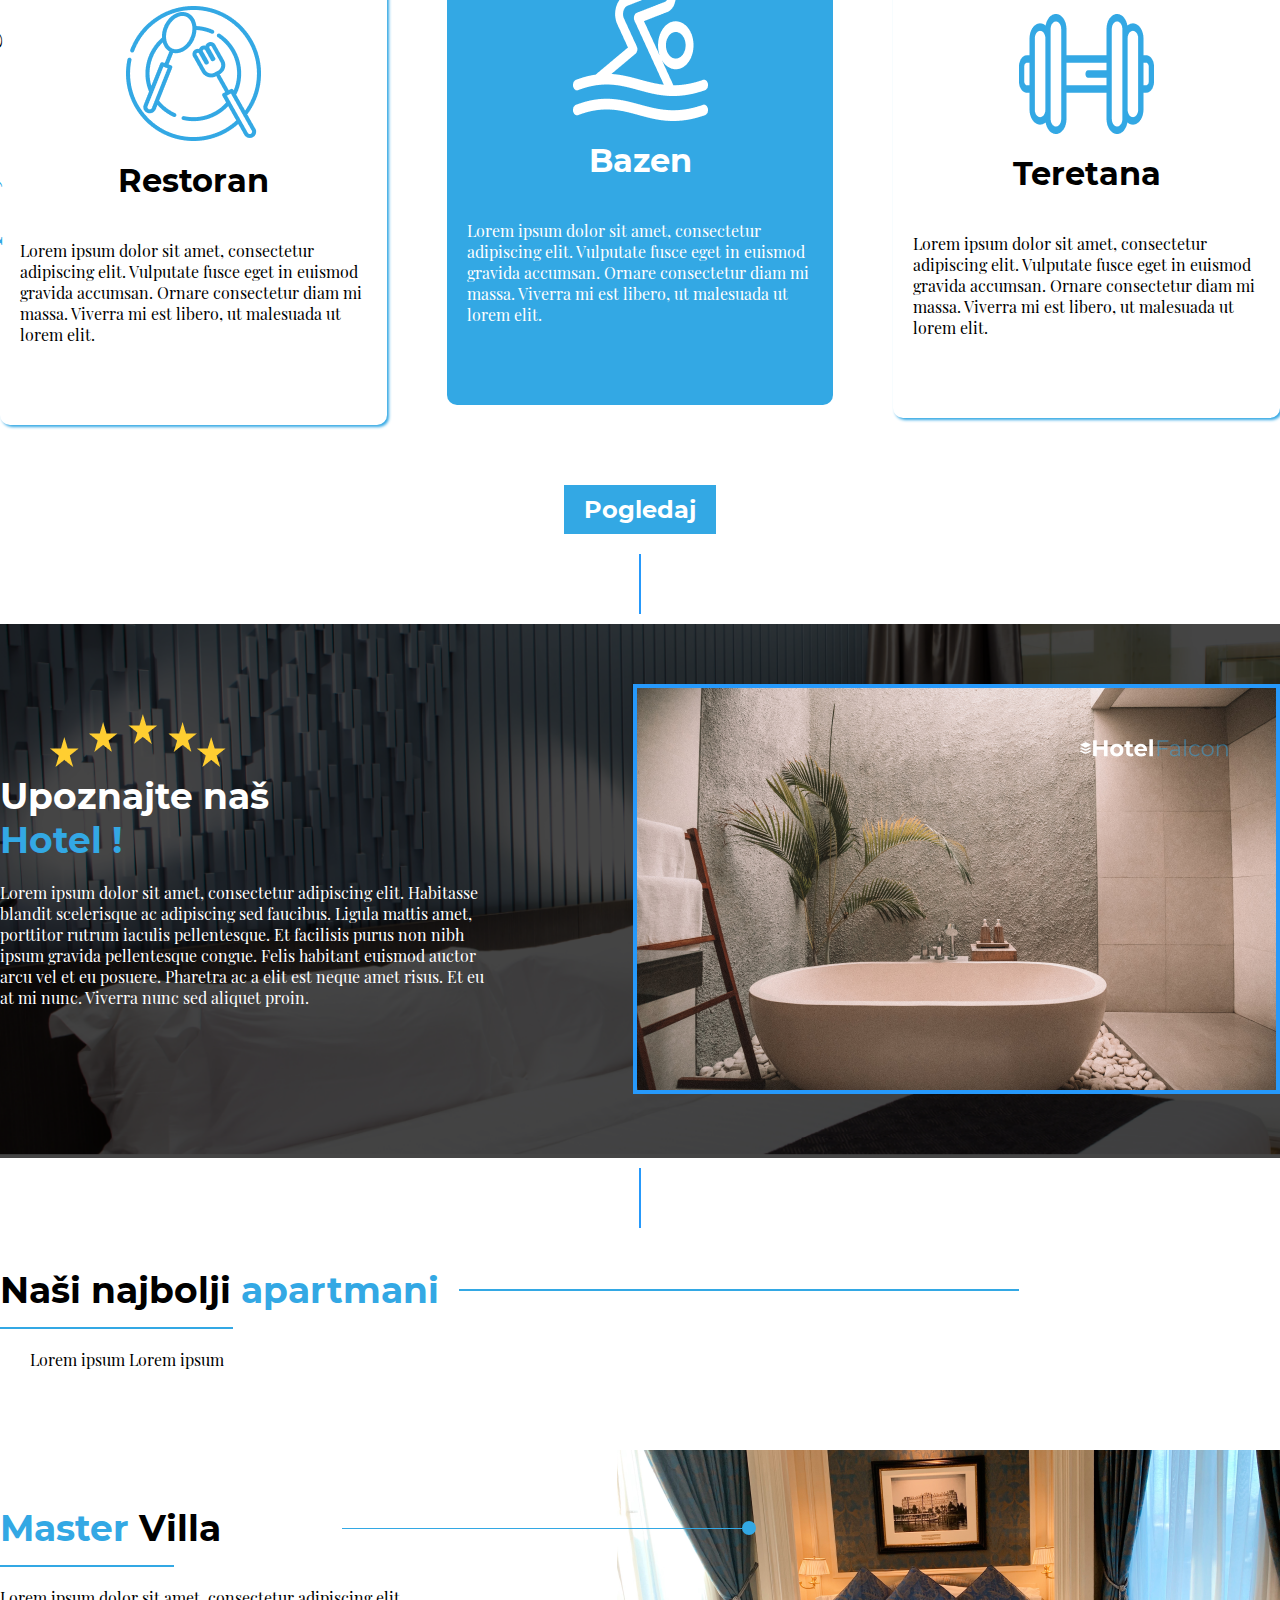
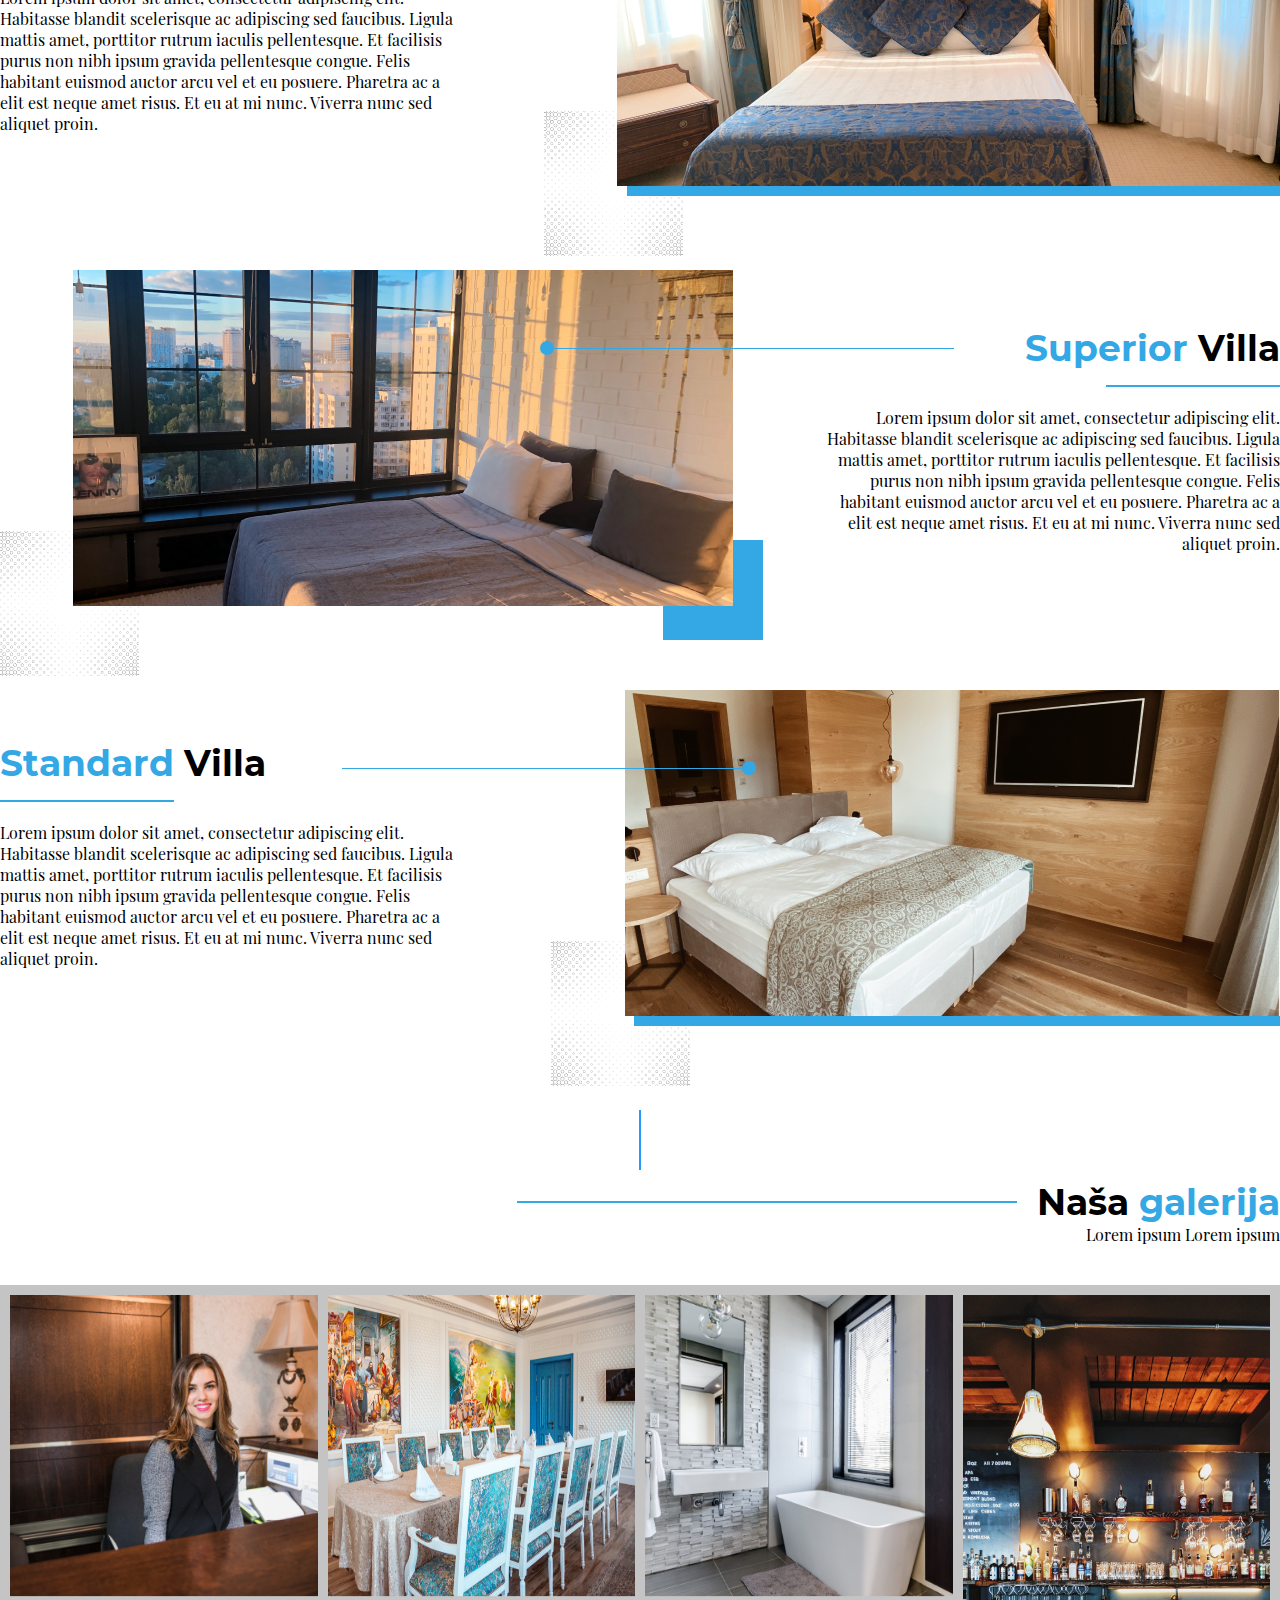
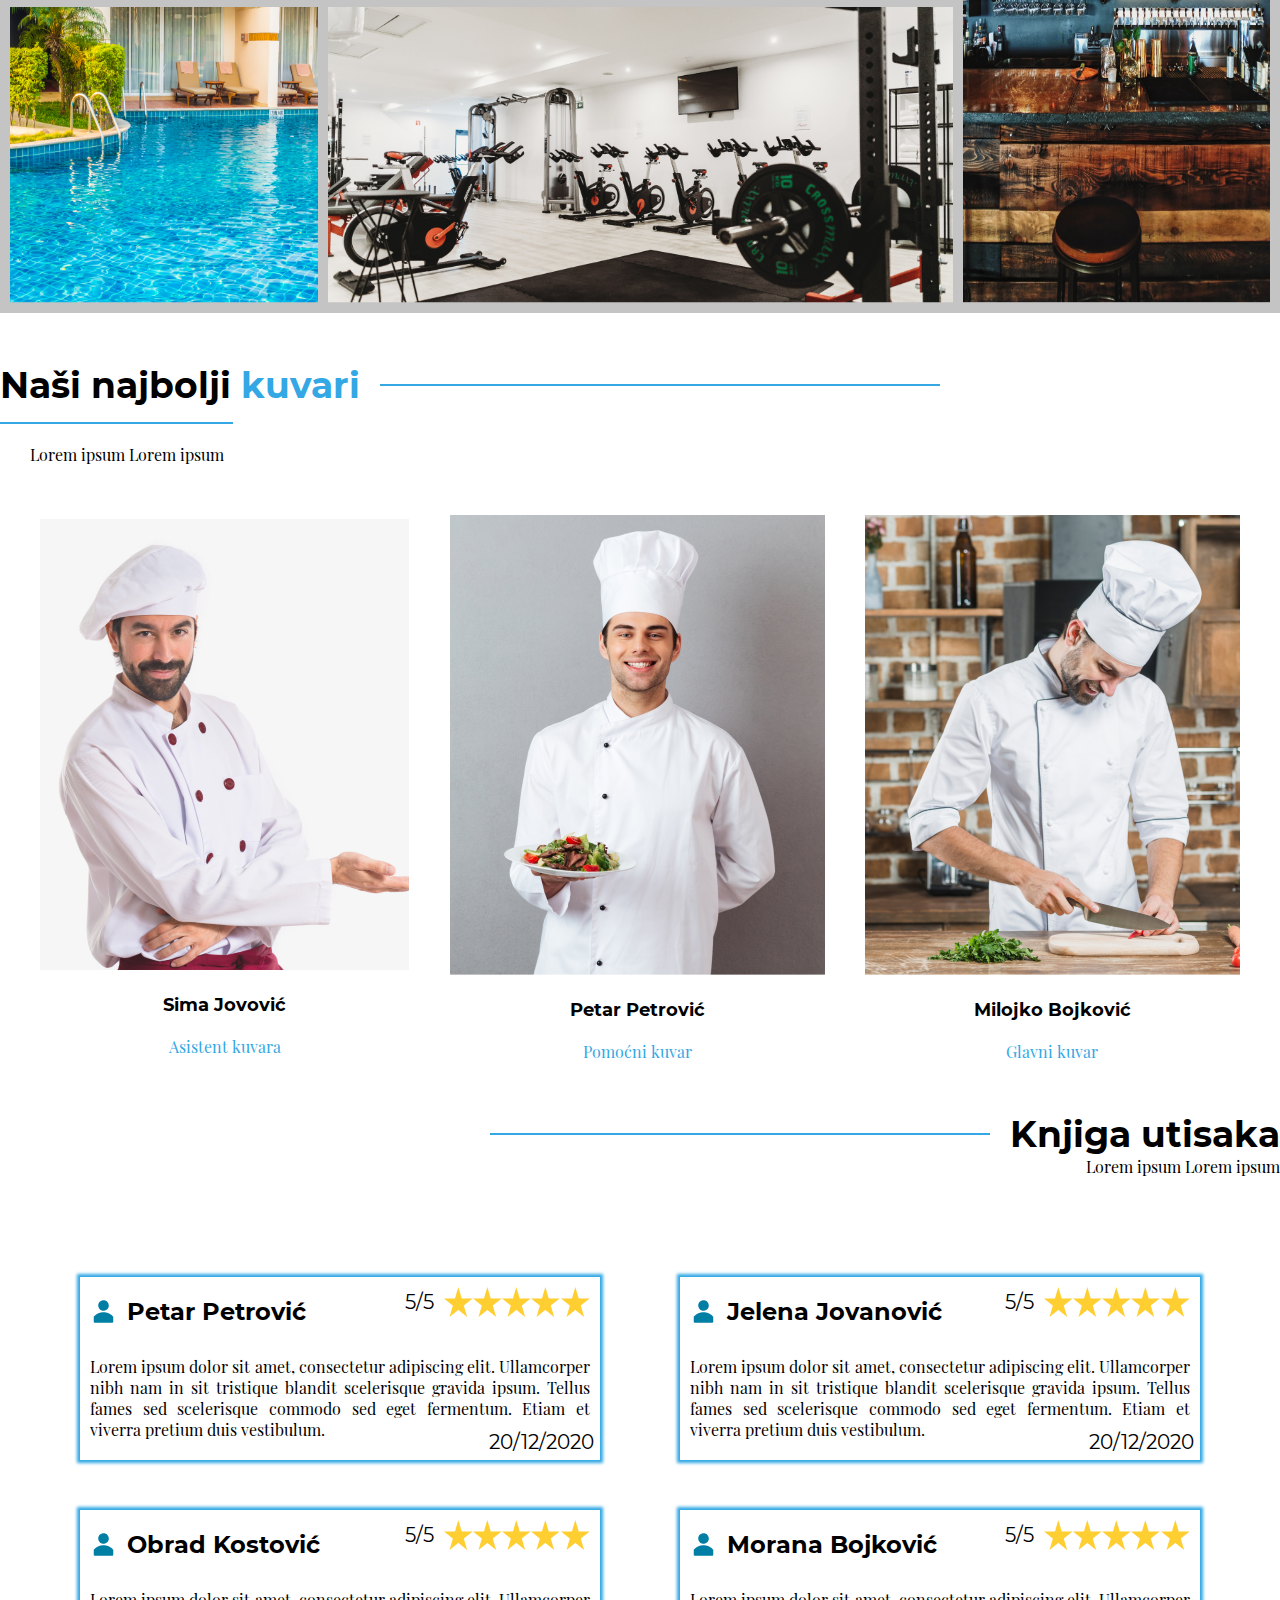
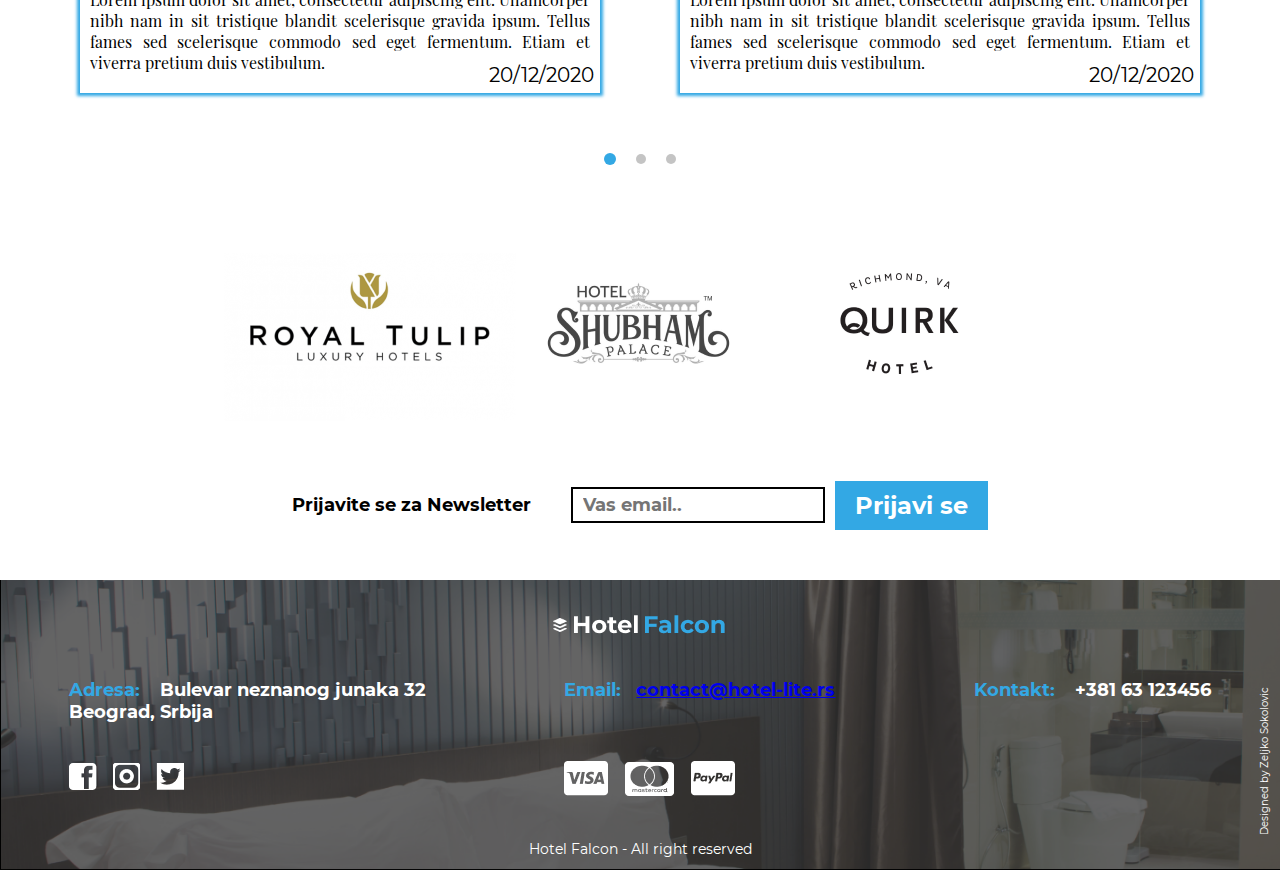
==== commit c83c2a55: "search phone div and services updated" ====
--- a/index.html
+++ b/index.html
@@ -8,13 +8,22 @@
 </head>
 <body>
     <header class="hero">
+        <div class="search-phone">
+            <div class="phone-card">
+                <img src="images/phone.png" alt="">
+                <div class="phone-text">
+                    <h4>+381 63 1113022</h4>
+                    <p>pozivom na broj</p>
+                </div>
+            </div>
+        </div>
         <nav class="navigation container">
             <img src="images/logo.svg" alt="" srcset="">
             <ul class="nav-list">
-                <li class="list-item"><a href="#">Home</a></li>
-                <li class="list-item"><a href="#">Restaurant</a></li>
-                <li class="list-item"><a href="#">Galery</a></li>
-                <li class="list-item"><a href="#">Rooms</a></li>
+                <li class="list-item"><a href="index.html">Home</a></li>
+                <li class="list-item"><a href="restaurant.html">Restaurant</a></li>
+                <li class="list-item"><a href="gallery.html">Galery</a></li>
+                <li class="list-item"><a href="rooms.html">Rooms</a></li>
                 <li class="list-item"><a href="#">Contact</a></li>
                 <li class="list-item"><a href="#">About</a></li>
             </ul>
@@ -74,17 +83,7 @@
                     </div>
                     <img class="mag" src="images/magnifier.svg" alt=""> 
                 </div>
-                <div class="search-phone">
-                    <div class="phone-card">
-                        <img src="images/phone.png" alt="">
-                        <div class="phone-text">
-                            <h4>+381 63 1113022</h4>
-                            <p>pozivom na broj</p>
-                        </div>
-                    </div>
-                    <p>PON-PET 09-24h</p>
-                </div>
-                <img class="phonepart" src="images/phonepart.png" alt="">
+              
             </div>  
         </div>
     </header>
@@ -143,20 +142,20 @@
             <img src="images/restaurant-logo.png" alt="">
             <h2>Restoran</h2>
             <p>Lorem ipsum dolor sit amet, consectetur adipiscing elit. Vulputate fusce eget in euismod gravida accumsan. Ornare consectetur diam mi massa. Viverra mi est libero, ut malesuada ut lorem elit.</p>
-            <a class="btn" href="#">Pogledaj</a>
         </div>
         <div class="service-box">
             <img src="images/pool-logo.png" alt="">
             <h2>Bazen</h2>
             <p>Lorem ipsum dolor sit amet, consectetur adipiscing elit. Vulputate fusce eget in euismod gravida accumsan. Ornare consectetur diam mi massa. Viverra mi est libero, ut malesuada ut lorem elit.</p>
-            <a class="btn btn-white" href="#">Pogledaj</a>
         </div>
         <div class="service-box">
             <img src="images/gym-logo.png" alt="">
             <h2>Teretana</h2>
             <p>Lorem ipsum dolor sit amet, consectetur adipiscing elit. Vulputate fusce eget in euismod gravida accumsan. Ornare consectetur diam mi massa. Viverra mi est libero, ut malesuada ut lorem elit.</p>
-            <a class="btn" href="#">Pogledaj</a>
-        </div>
+        </div>
+    </div>
+    <div class="lookAt">
+        <a class="btn" href="#">Pogledaj</a>
     </div>
     <div class="separator">
         <img src="images/separator.png" alt="">
--- a/css/style.css
+++ b/css/style.css
@@ -79,6 +79,7 @@
   flex-direction: column;
   justify-content: space-between;
   align-items: center;
+  position: relative;
 }
 
 .navigation {
@@ -174,7 +175,7 @@
   font-family: PlayfairNormal;
   font-size: 16px;
 }
-.search-part:nth-last-child(2) {
+.search-part:nth-last-child(1) {
   border-right: 0px;
 }
 .search-part select {
@@ -236,9 +237,16 @@
 
 .search-phone {
   position: absolute;
-  right: -170px;
+  top: 50%;
+  right: -122px;
+  z-index: 9;
   background-color: rgba(51, 168, 228, 0.7);
   border-radius: 10px;
+  transition: 0.5s;
+}
+.search-phone:hover {
+  cursor: pointer;
+  right: -8px;
 }
 .search-phone p {
   font-size: 10px;
@@ -253,7 +261,7 @@
   color: white;
 }
 .phone-card .phone-text {
-  margin-left: 5px;
+  margin-left: 15px;
 }
 
 .phonepart {
@@ -411,6 +419,11 @@
   color: white;
 }
 
+.lookAt {
+  text-align: center;
+  margin: 20px 0;
+}
+
 .line-text {
   position: absolute;
   left: -360px;
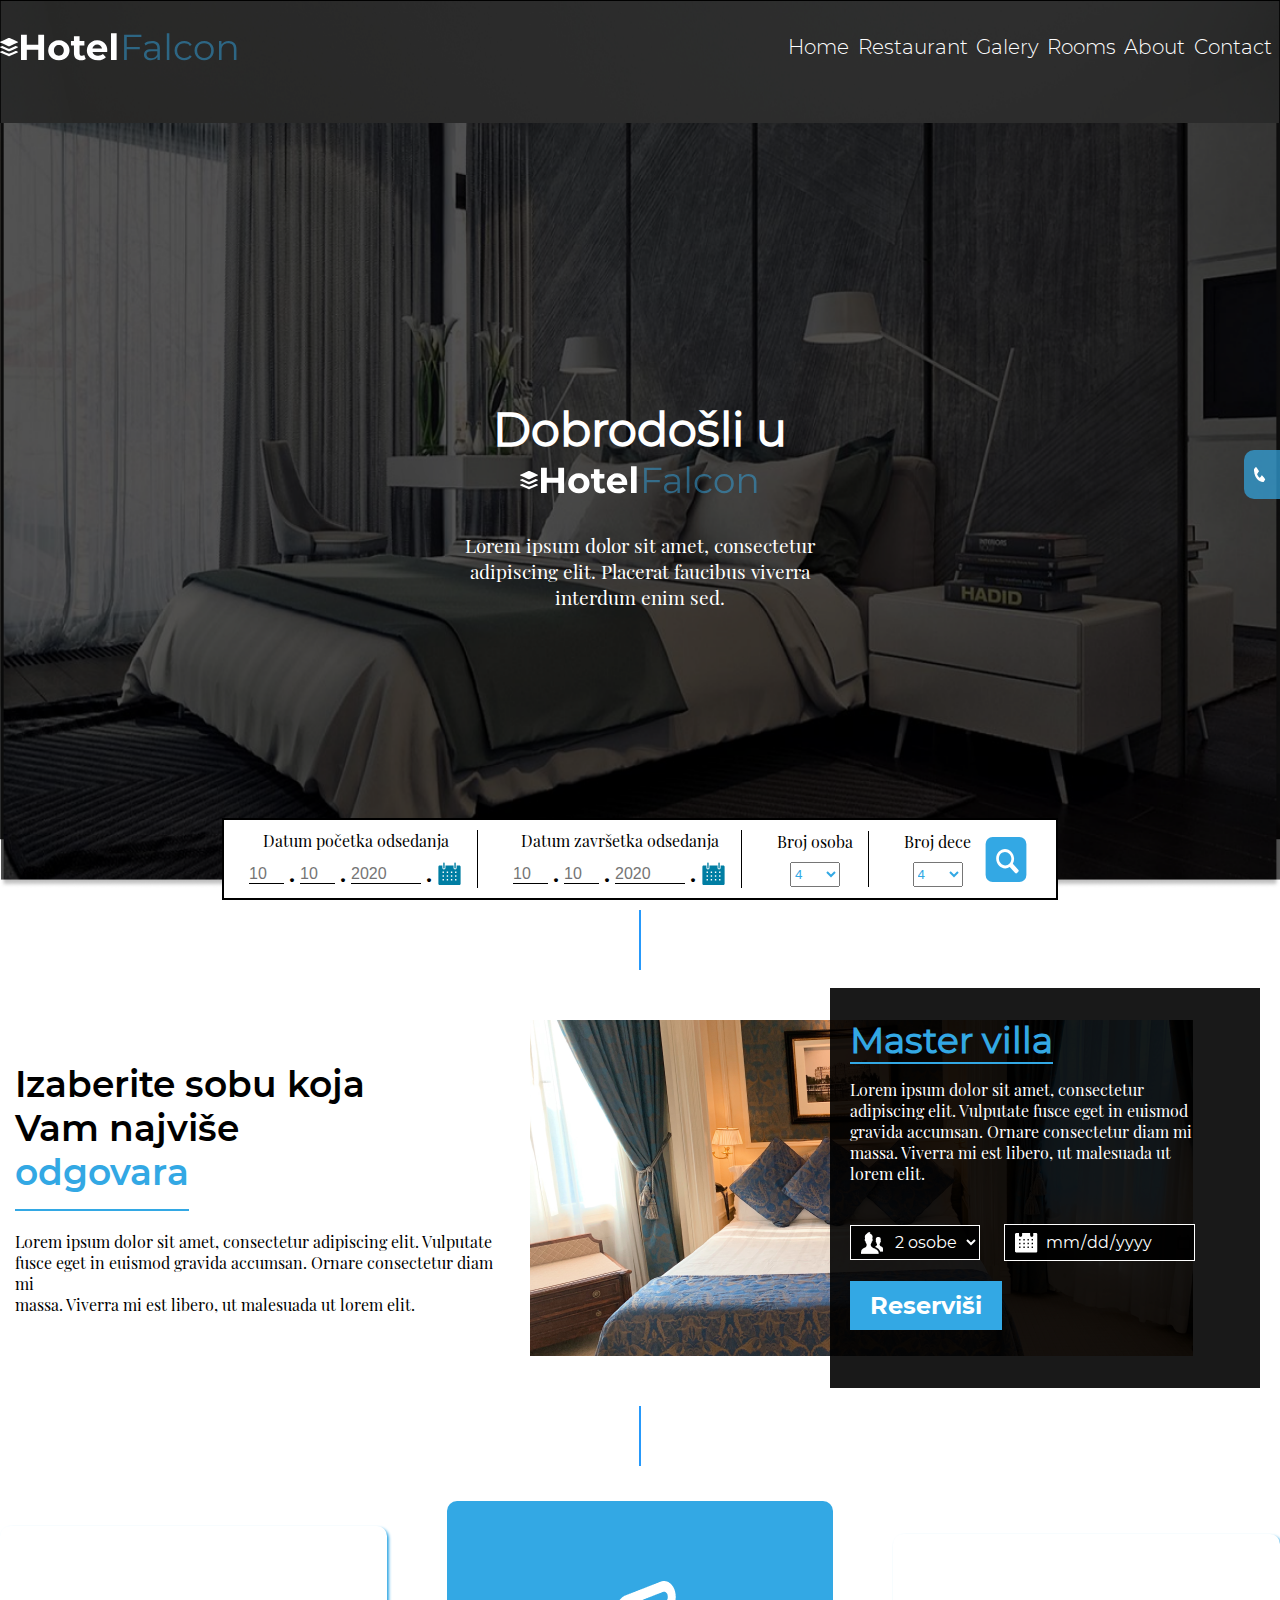
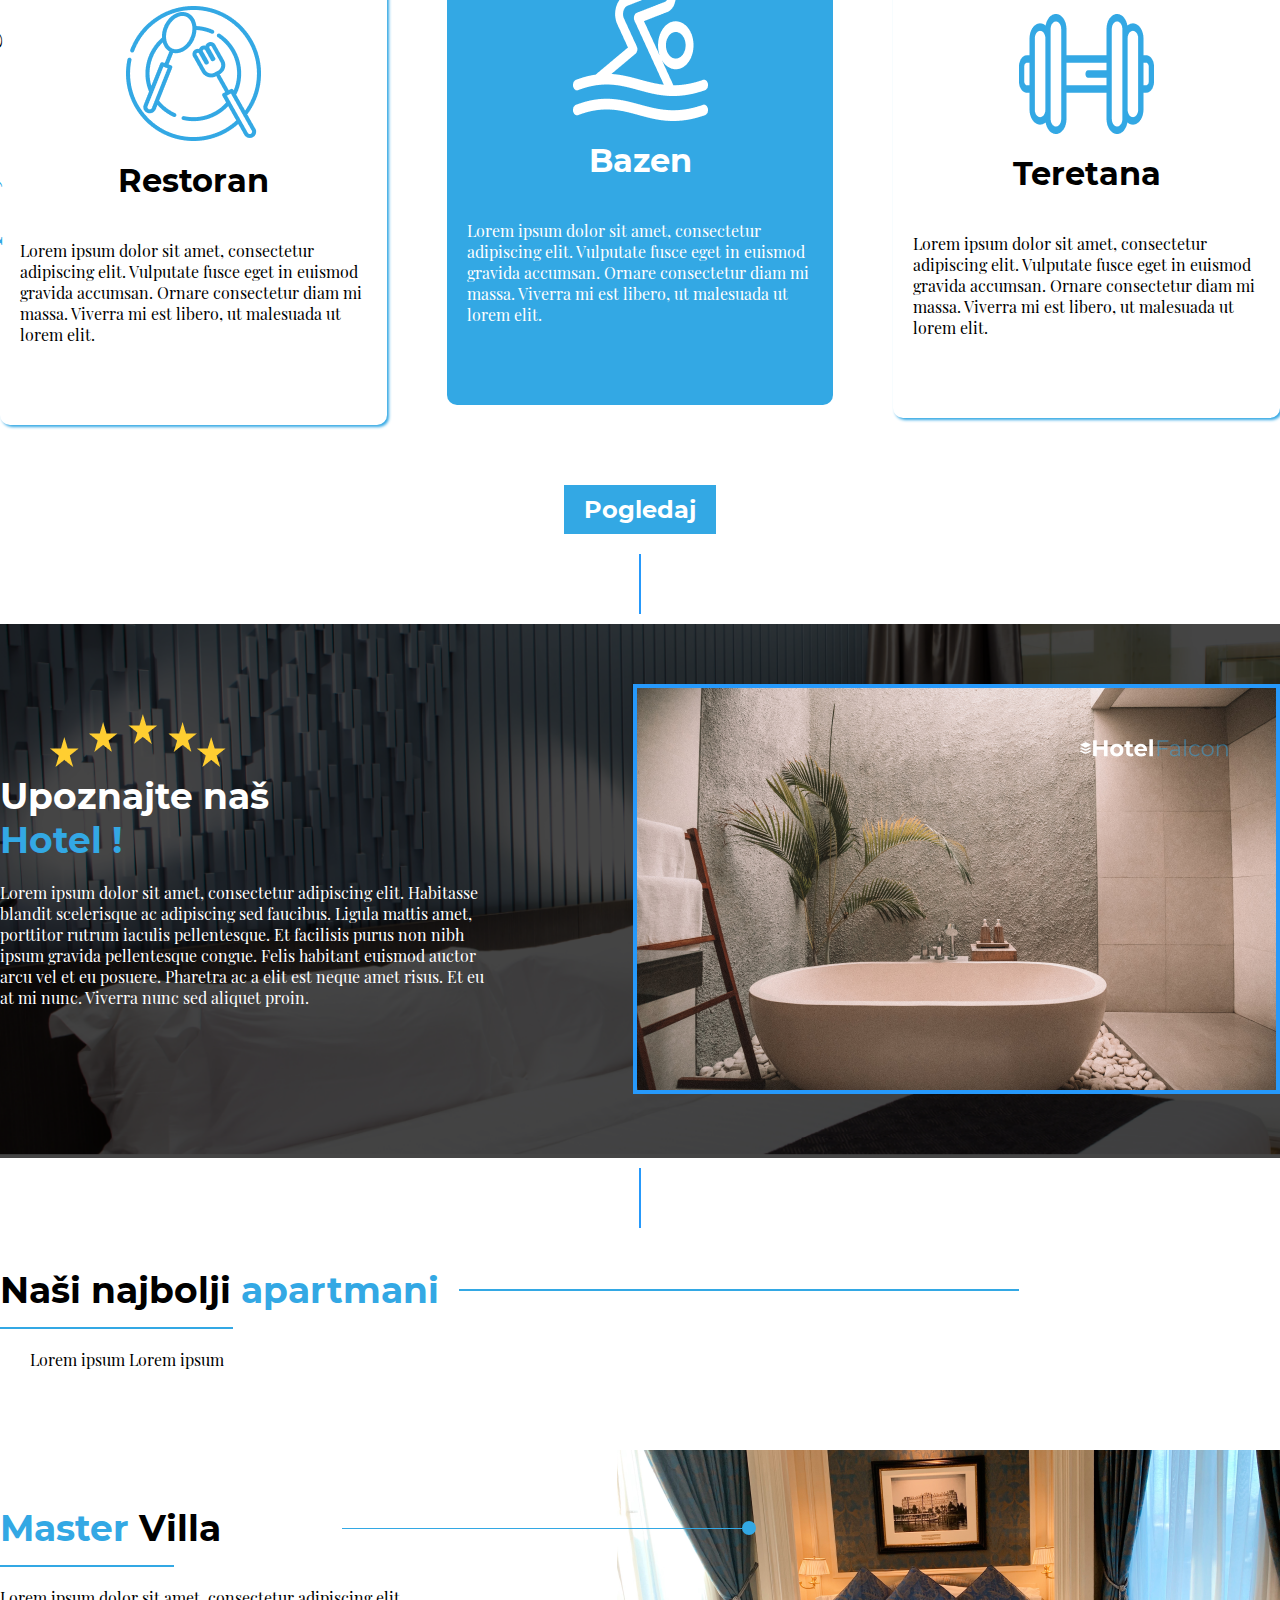
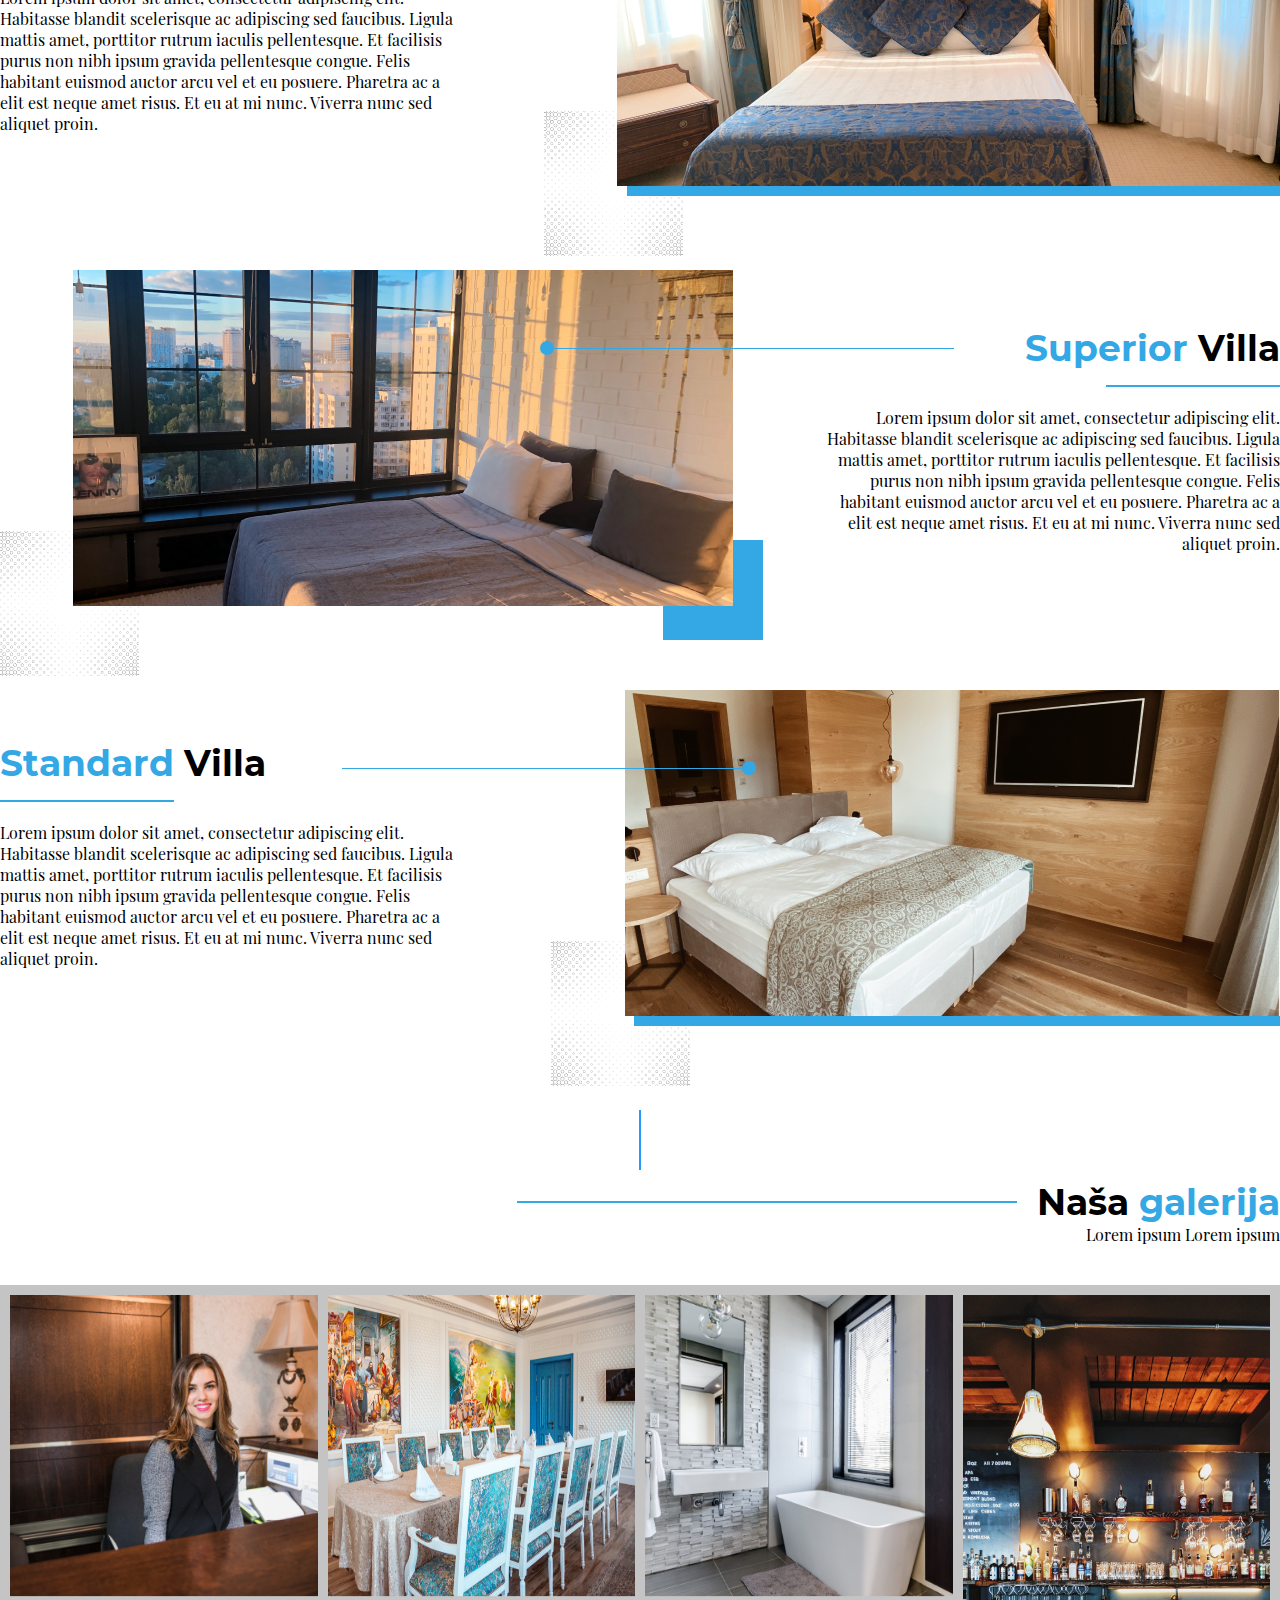
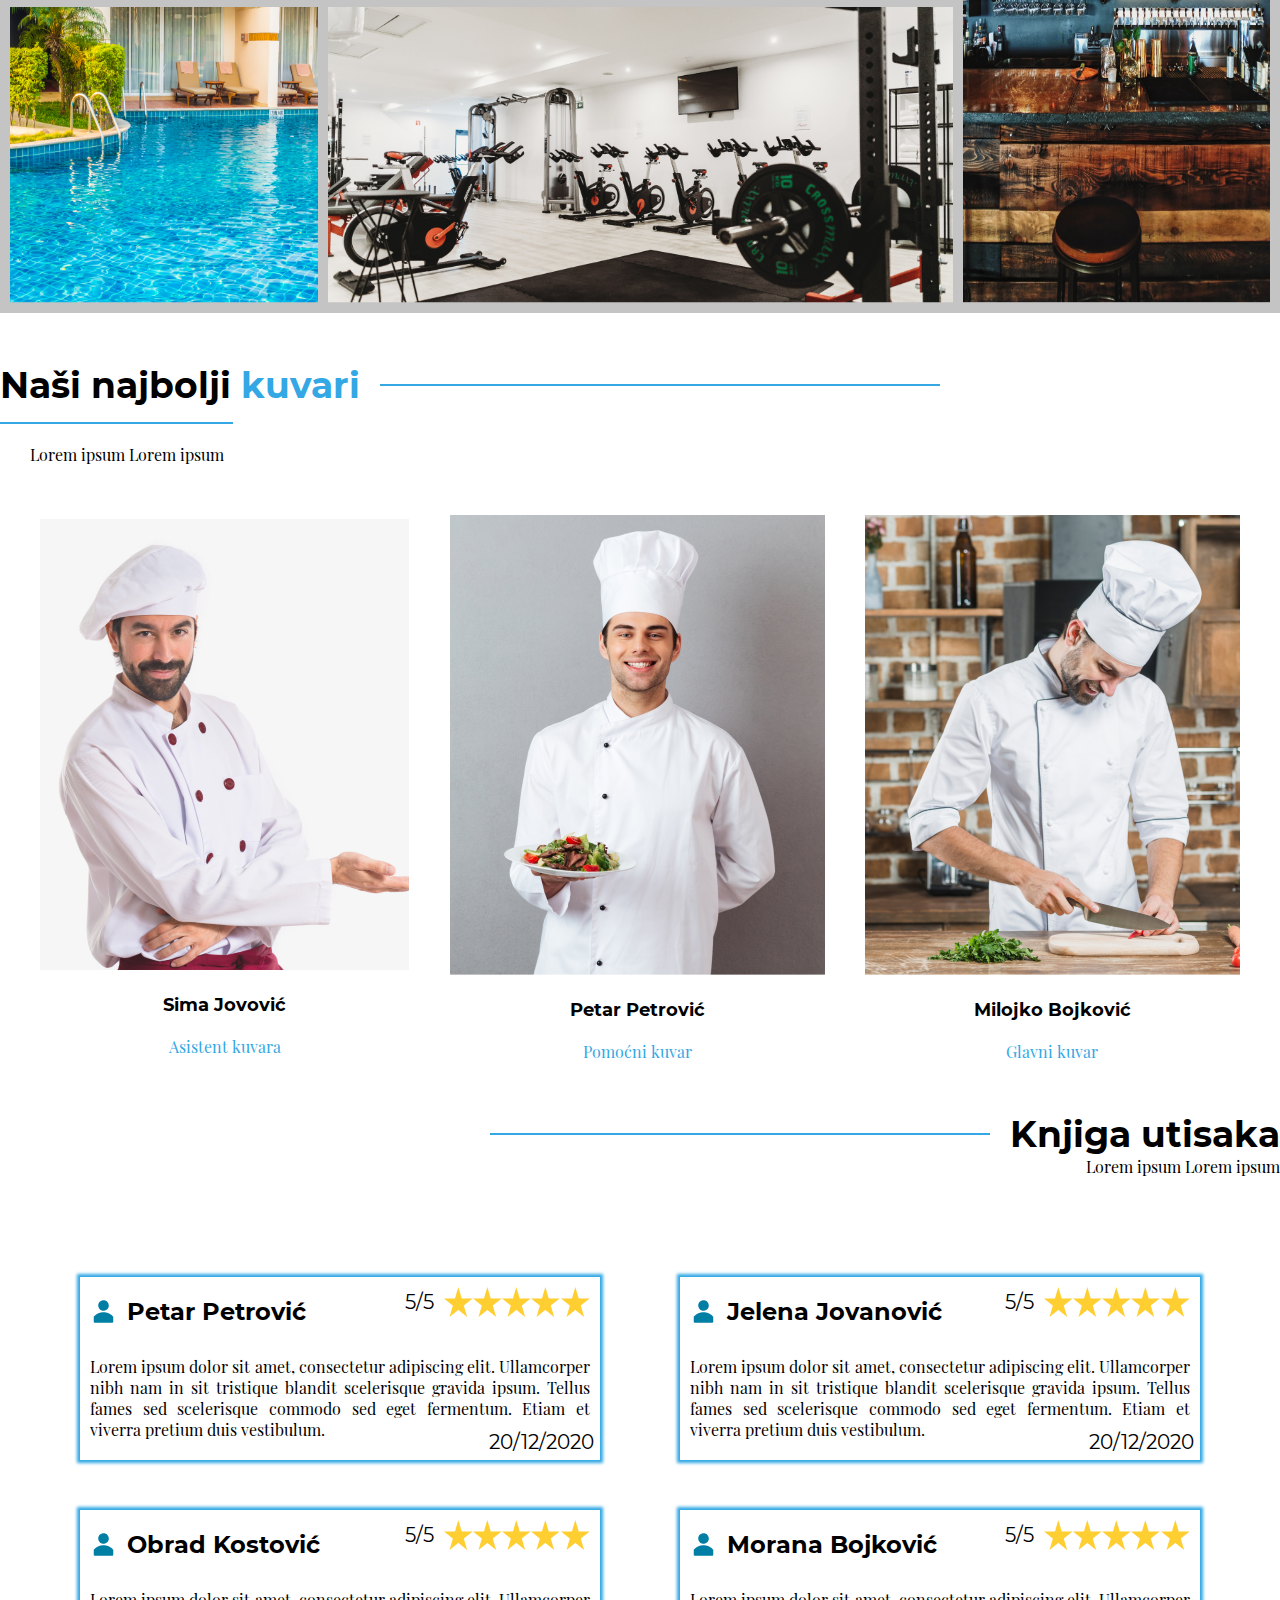
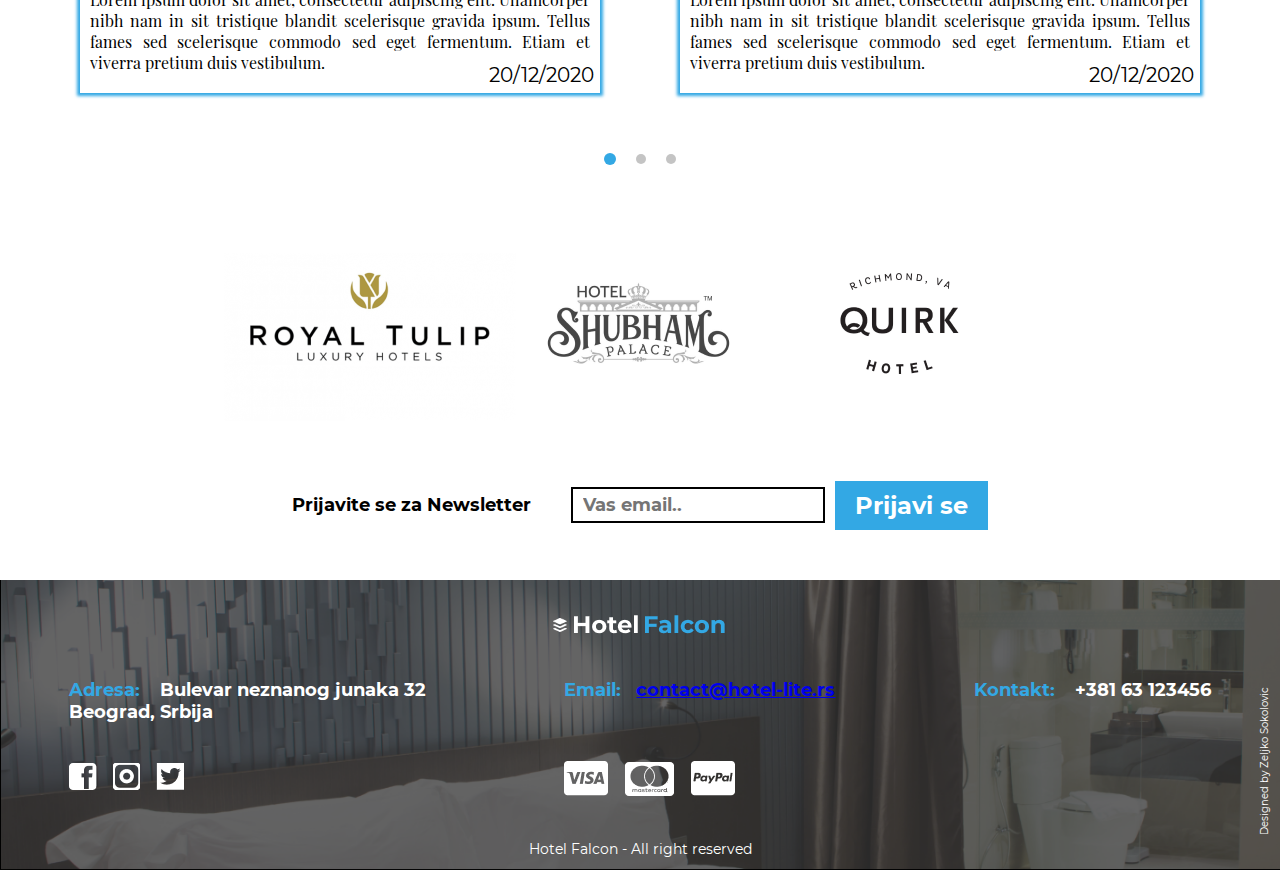
==== commit a4b9ecaf: "about page" ====
--- a/index.html
+++ b/index.html
@@ -24,8 +24,8 @@
                 <li class="list-item"><a href="restaurant.html">Restaurant</a></li>
                 <li class="list-item"><a href="gallery.html">Galery</a></li>
                 <li class="list-item"><a href="rooms.html">Rooms</a></li>
+                <li class="list-item"><a href="about.html">About</a></li>
                 <li class="list-item"><a href="#">Contact</a></li>
-                <li class="list-item"><a href="#">About</a></li>
             </ul>
         </nav>
         <div class="hero-div container">
--- a/css/style.css
+++ b/css/style.css
@@ -1087,4 +1087,30 @@
   margin-bottom: 20px;
 }
 
+.about {
+  margin-top: 50px;
+  display: flex;
+  justify-content: space-between;
+  align-items: center;
+}
+.about .about-text {
+  width: 600px;
+}
+.about .about-text h2 {
+  font-size: 48px;
+  font-family: MontserratBold;
+}
+.about .about-text p {
+  font-family: PlayfairNormal;
+  font-size: 20px;
+}
+.about .about-text span {
+  color: #33A8E4;
+}
+
+.about-reverse {
+  flex-direction: row-reverse;
+  padding: 80px 0;
+}
+
 /*# sourceMappingURL=style.css.map */
